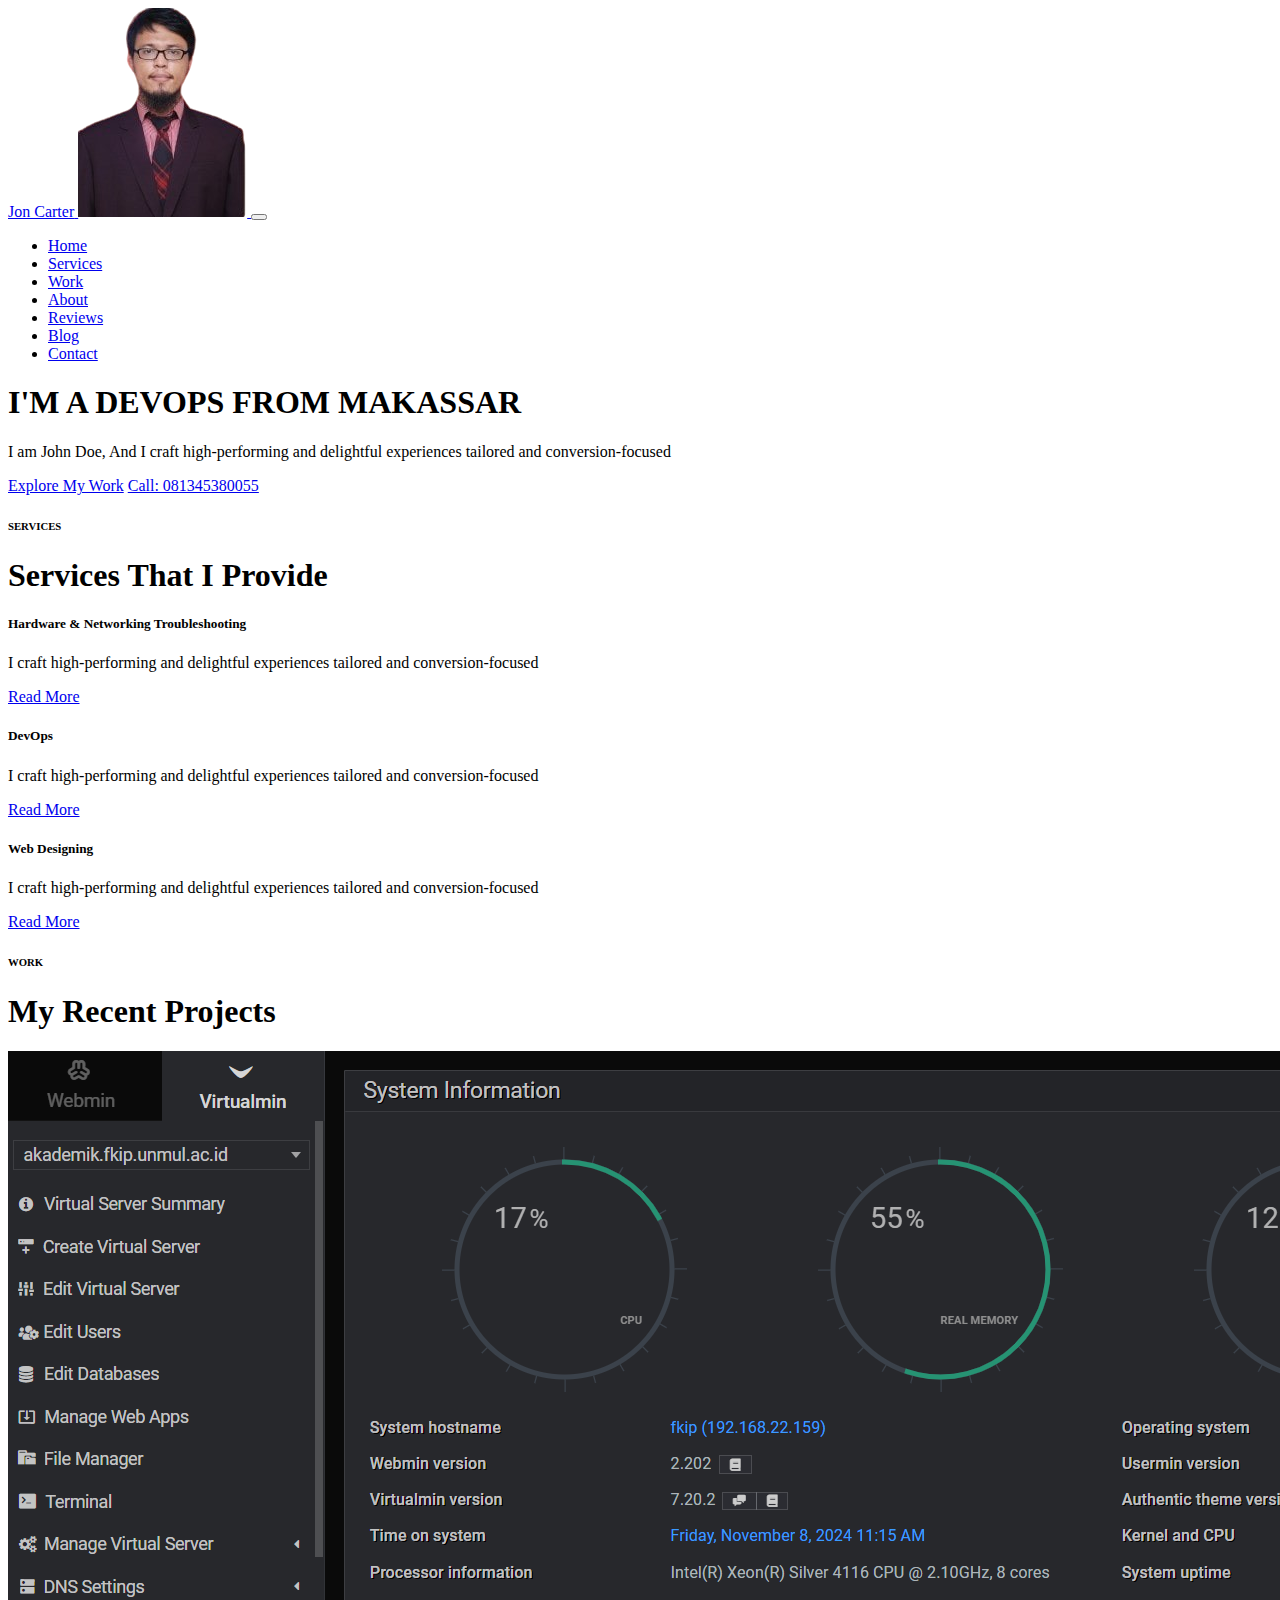
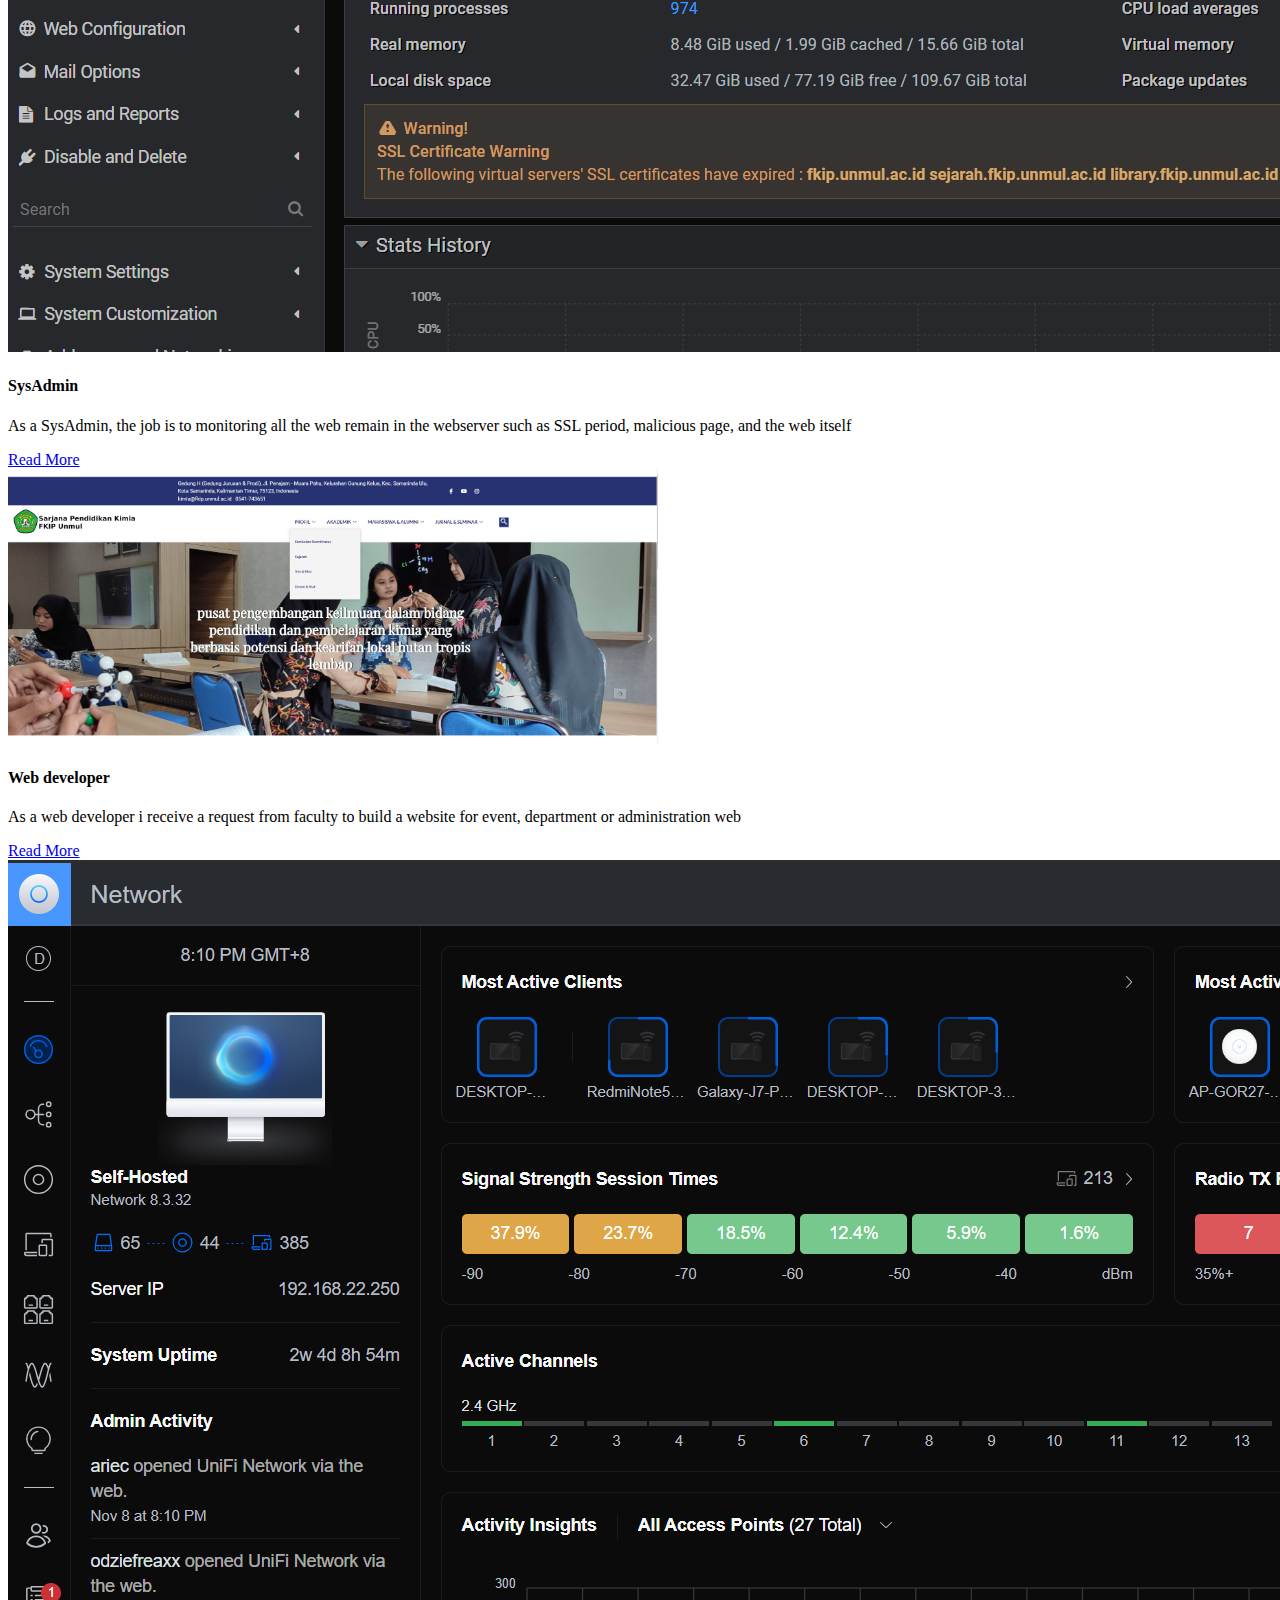
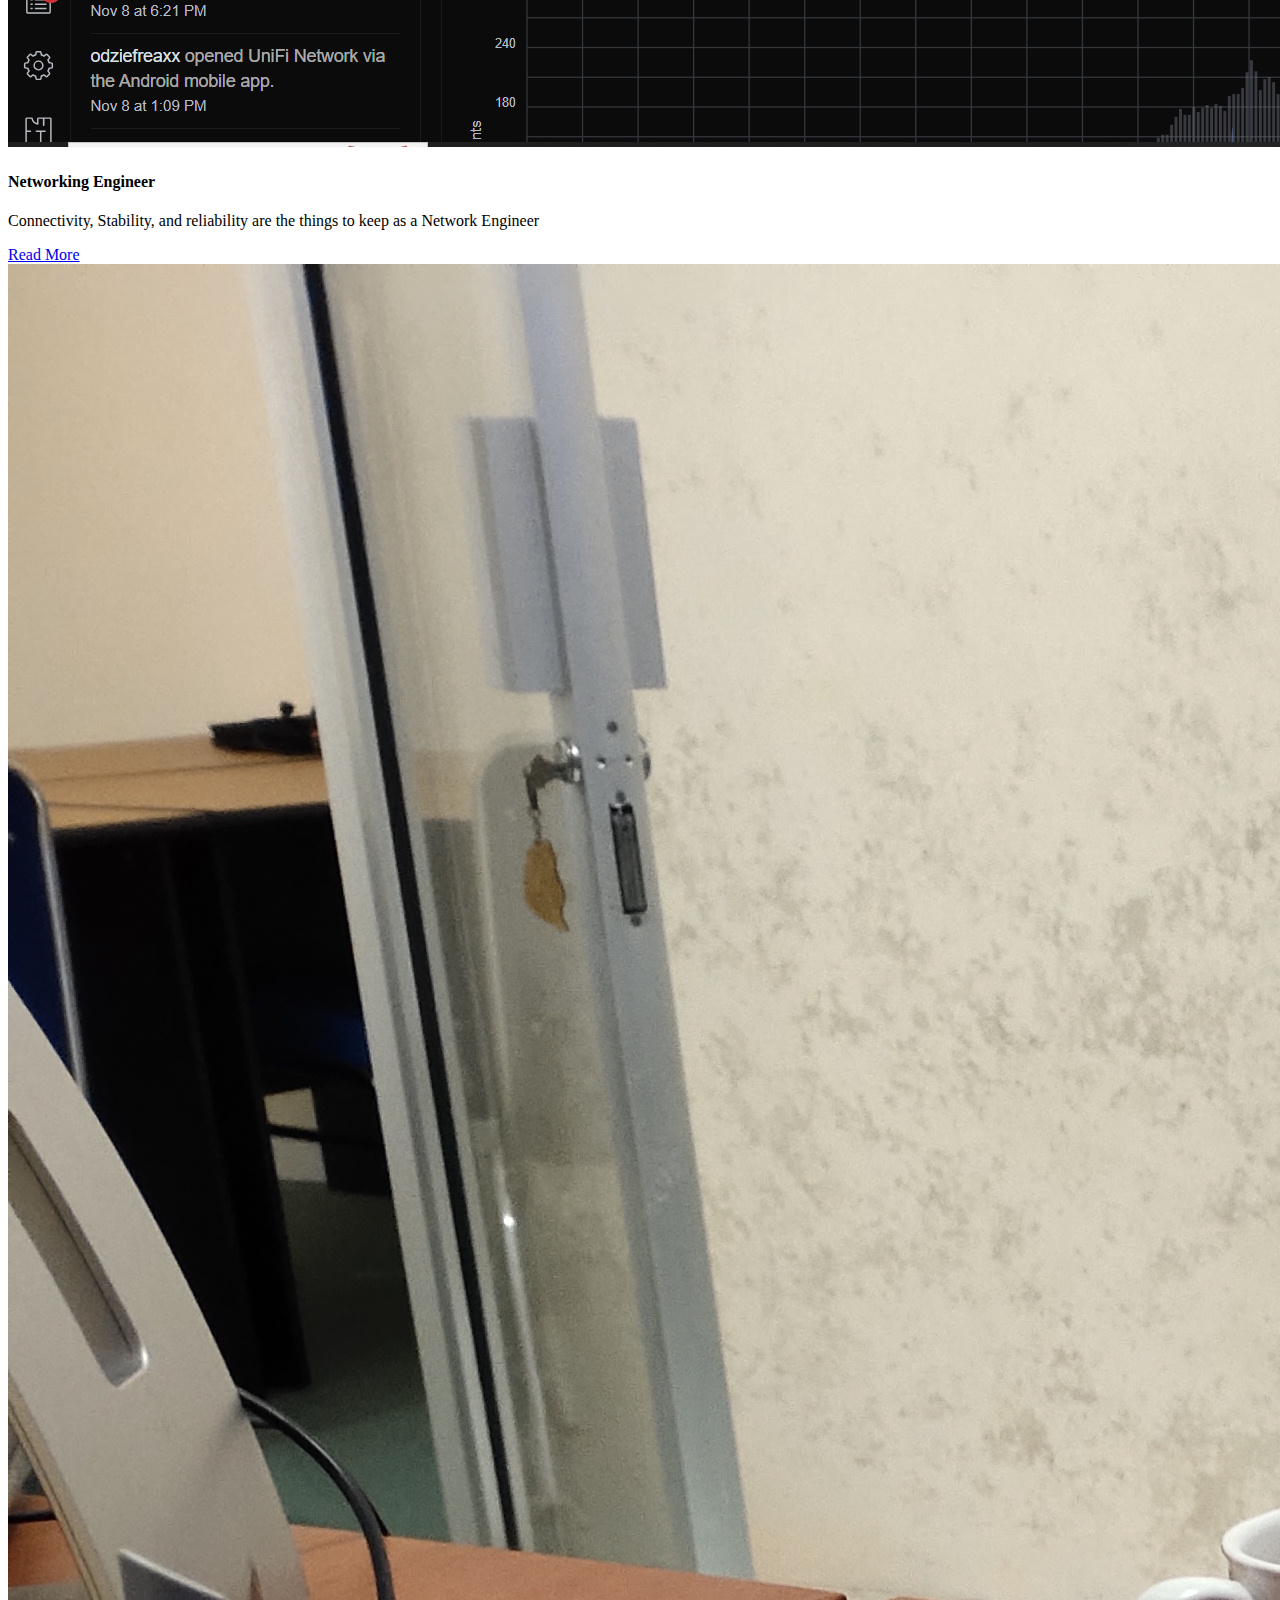
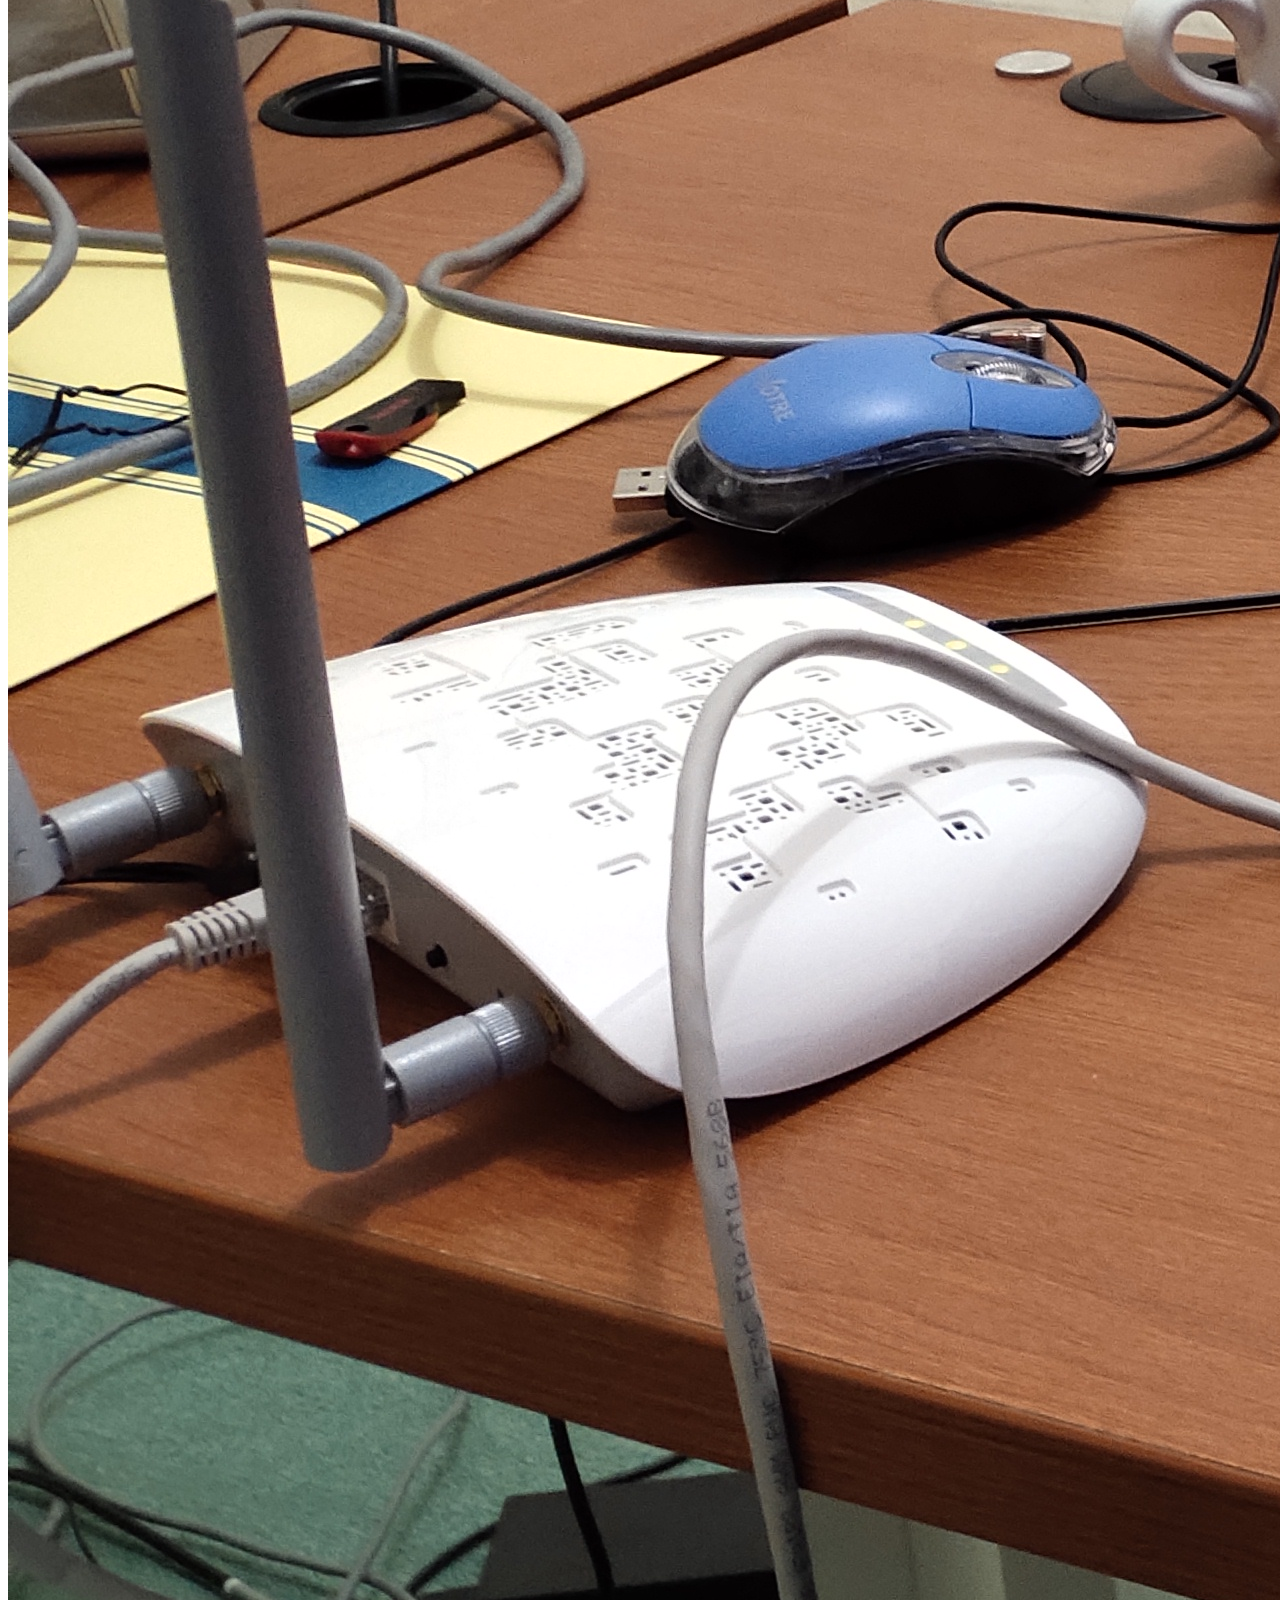
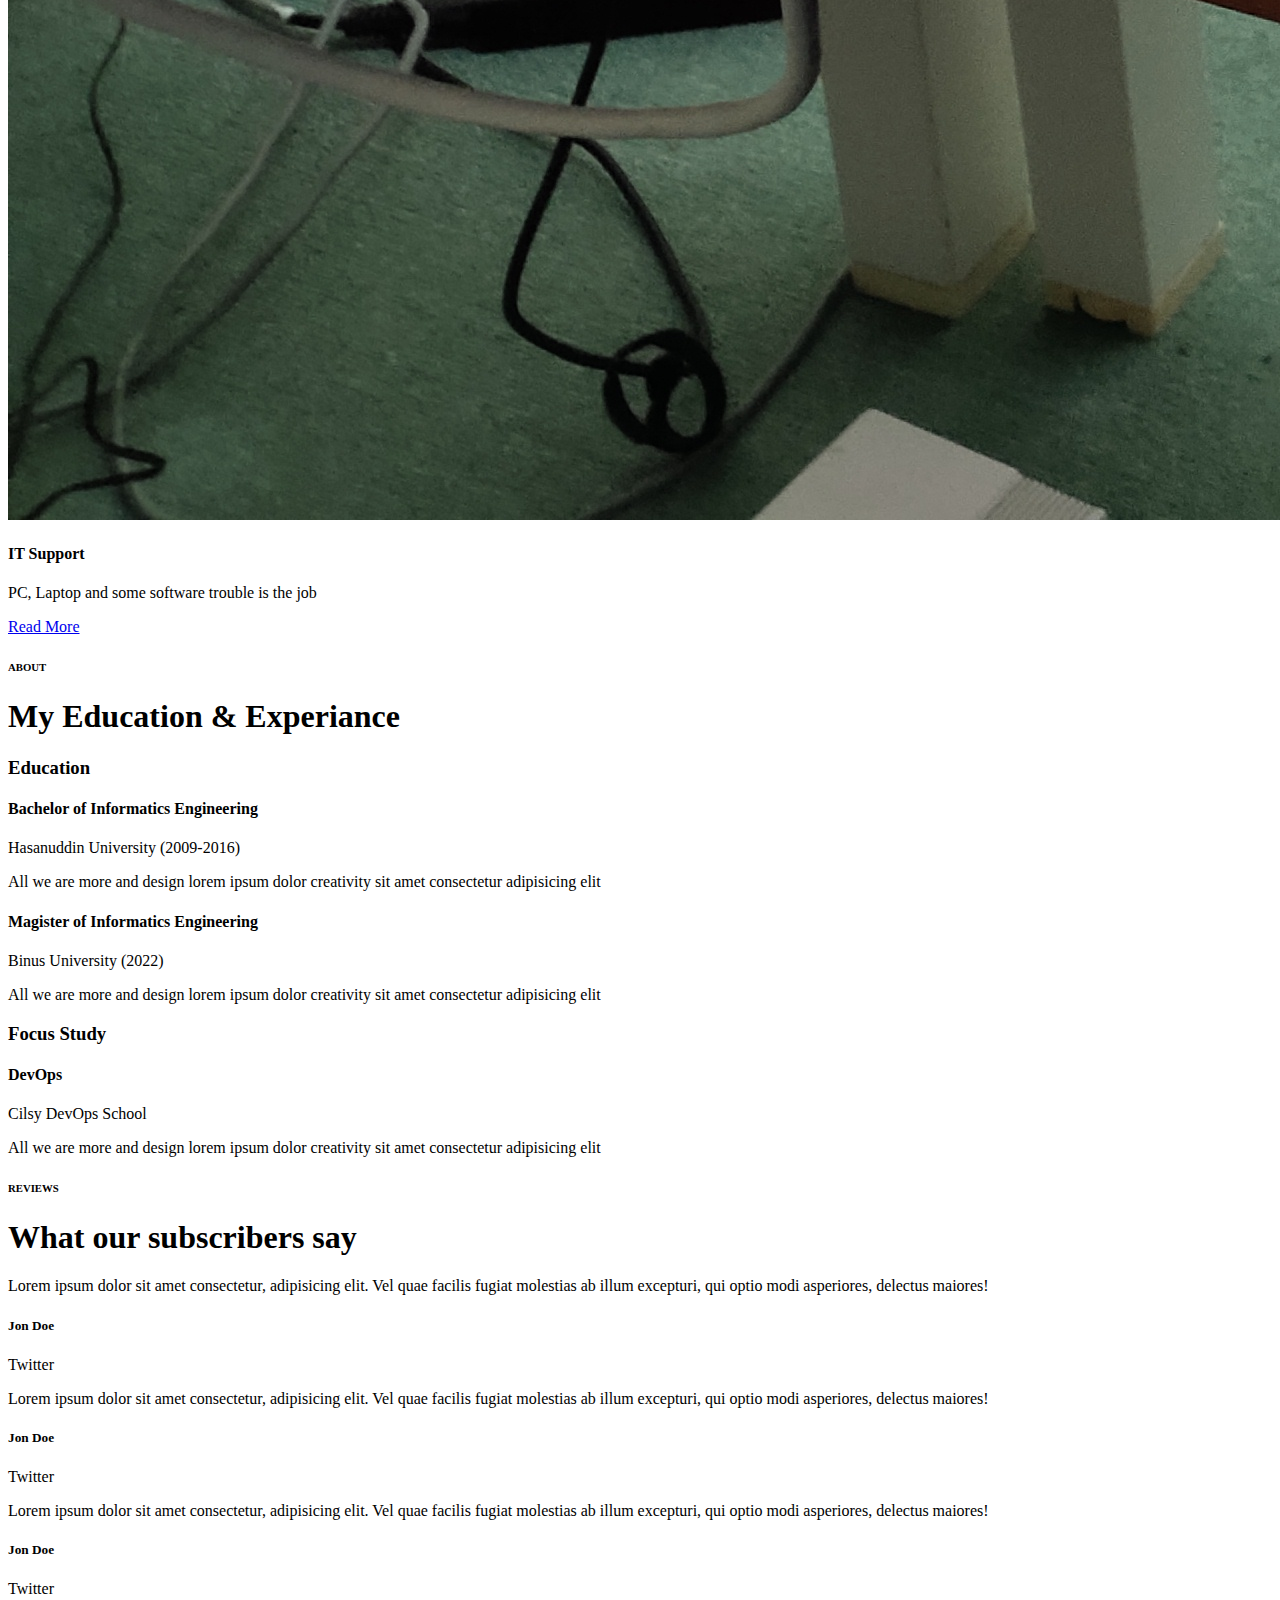
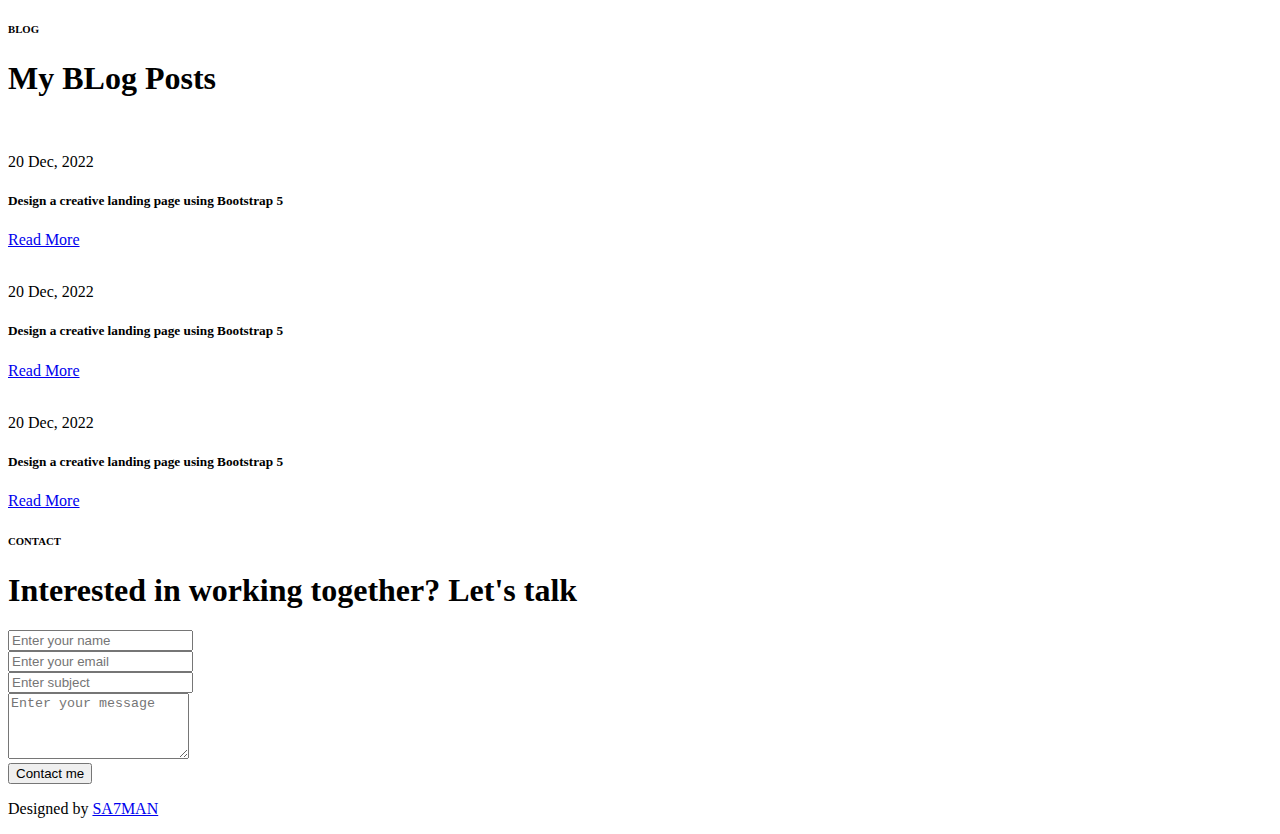
==== index.html @ 8c642694 "Update index.html" ====
<!DOCTYPE html>
<html lang="en">

<head>
    <meta charset="UTF-8">
    <meta http-equiv="X-UA-Compatible" content="IE=edge">
    <meta name="viewport" content="width=device-width, initial-scale=1.0">
    <title>Andi Abdul Syukur IT Expert</title>
    <link rel="stylesheet" href="./assets/css/bootstrap.min.css">
    <link rel="stylesheet" href="./assets/css/aos.css">
    <link rel="stylesheet" href="./assets/css/line-awesome.min.css">
    <link rel="stylesheet" href="./assets/css/style.css">
</head>

<body data-bs-spy="scroll" data-bs-target=".navbar">

    <!-- NAVBAR -->
    <nav class="navbar navbar-expand-lg navbar-dark fixed-top">
        <div class="container flex-lg-column">
            <a class="navbar-brand mx-lg-auto mb-lg-4" href="#">
                <span class="h3 fw-bold d-block d-lg-none">Jon Carter</span>
                <img src="./assets/images/person.png" class="d-none d-lg-block rounded-circle" alt="">
            </a>
            <button class="navbar-toggler" type="button" data-bs-toggle="collapse" data-bs-target="#navbarNav"
                aria-controls="navbarNav" aria-expanded="false" aria-label="Toggle navigation">
                <span class="navbar-toggler-icon"></span>
            </button>
            <div class="collapse navbar-collapse" id="navbarNav">
                <ul class="navbar-nav ms-auto flex-lg-column text-lg-center">

                    <li class="nav-item">
                        <a class="nav-link" href="#home">Home</a>
                    </li>
                    <li class="nav-item">
                        <a class="nav-link" href="#services">Services</a>
                    </li>
                    <li class="nav-item">
                        <a class="nav-link" href="#work">Work</a>
                    </li>
                    <li class="nav-item">
                        <a class="nav-link" href="#about">About</a>
                    </li>
                    <li class="nav-item">
                        <a class="nav-link" href="#reviews">Reviews</a>
                    </li>
                    <li class="nav-item">
                        <a class="nav-link" href="#blog">Blog</a>
                    </li>
                    <li class="nav-item">
                        <a class="nav-link" href="#contact">Contact</a>
                    </li>

                </ul>
            </div>
        </div>
    </nav>
    <!-- //NAVBAR -->

    <!-- CONTENT WRAPPER -->
    <div id="content-wrapper">

        <!-- HOME -->
        <section id="home" class="full-height px-lg-5">

            <div class="container">
                <div class="row">
                    <div class="col-lg-10">
                        <h1 class="display-4 fw-bold" data-aos="fade-up">I'M A <span class="text-brand">DEVOPS</span> FROM MAKASSAR</h1>
                        <p class="lead mt-2 mb-4" data-aos="fade-up" data-aos-delay="300">I am John Doe, And I craft
                            high-performing and delightful experiences tailored and conversion-focused</p>
                        <div data-aos="fade-up" data-aos-delay="600">
                            <a href="#work" class="btn btn-brand me-3">Explore My Work</a>
                            <a href="#" class="link-custom">Call: 081345380055</a>
                        </div>
                    </div>
                </div>
            </div>

        </section>
        <!-- //HOME -->

        <!-- SERVICES -->
        <section id="services" class="full-height px-lg-5">
            <div class="container">

                <div class="row pb-4" data-aos="fade-up">
                    <div class="col-lg-8">
                        <h6 class="text-brand">SERVICES</h6>
                        <h1>Services That I Provide</h1>
                    </div>
                </div>

                <div class="row gy-4">

                    <div class="col-md-4" data-aos="fade-up">
                        <div class="service p-4 bg-base rounded-4 shadow-effect">
                            <div class="iconbox rounded-4">
                                <i class="las la-feather"></i>
                            </div>
                            <h5 class="mt-4 mb-2">Hardware & Networking Troubleshooting</h5>
                            <p>I craft high-performing and delightful experiences tailored and conversion-focused</p>
                            <a href="#" class="link-custom">Read More</a>
                        </div>
                    </div>

                    <div class="col-md-4" data-aos="fade-up" data-aos-delay="300">
                        <div class="service p-4 bg-base rounded-4 shadow-effect">
                            <div class="iconbox rounded-4">
                                <i class="las la-pencil-ruler"></i>
                            </div>
                            <h5 class="mt-4 mb-2">DevOps</h5>
                            <p>I craft high-performing and delightful experiences tailored and conversion-focused</p>
                            <a href="#" class="link-custom">Read More</a>
                        </div>
                    </div>

                    <div class="col-md-4" data-aos="fade-up" data-aos-delay="600">
                        <div class="service p-4 bg-base rounded-4 shadow-effect">
                            <div class="iconbox rounded-4">
                                <i class="las la-laptop-code"></i>
                            </div>
                            <h5 class="mt-4 mb-2">Web Designing</h5>
                            <p>I craft high-performing and delightful experiences tailored and conversion-focused</p>
                            <a href="#" class="link-custom">Read More</a>
                        </div>
                    </div>

                </div>

            </div>
        </section>
        <!-- SERVICES -->

        <!-- WORK -->
        <section id="work" class="full-height px-lg-5">
            <div class="container">

                <div class="row pb-4" data-aos="fade-up">
                    <div class="col-lg-8">
                        <h6 class="text-brand">WORK</h6>
                        <h1>My Recent Projects</h1>
                    </div>
                </div>

                <div class="row gy-4">

                    <div class="col-md-6" data-aos="fade-up">
                        <div class="card-custom rounded-4 bg-base shadow-effect">
                            <div class="card-custom-image rounded-4">
                                <img class="rounded-4" src="./assets/images/project-1.PNG" alt="">
                            </div>
                            <div class="card-custom-content p-4">
                                <h4>SysAdmin</h4>
                                <p>As a SysAdmin, the job is to monitoring all the web remain in the webserver such as SSL period, malicious page, and the web itself</p>
                                <a href="#" class="link-custom">Read More</a>
                            </div>
                        </div>
                    </div>

                    <div class="col-md-6" data-aos="fade-up" data-aos-delay="300">
                        <div class="card-custom rounded-4 bg-base shadow-effect">
                            <div class="card-custom-image rounded-4">
                                <img class="rounded-4" src="./assets/images/project-2.png" alt="" height="275">
                            </div>
                            <div class="card-custom-content p-4">
                                <h4>Web developer</h4>
                                <p>As a web developer i receive a request from faculty to build a website for event, department or administration web</p>
                                <a href="#" class="link-custom">Read More</a>
                            </div>
                        </div>
                    </div>

                    <div class="col-md-6" data-aos="fade-up">
                        <div class="card-custom rounded-4 bg-base shadow-effect">
                            <div class="card-custom-image rounded-4">
                                <img class="rounded-4" src="./assets/images/project-3.png" alt="">
                            </div>
                            <div class="card-custom-content p-4">
                                <h4>Networking Engineer</h4>
                                <p>Connectivity, Stability, and reliability are the things to keep as a Network Engineer</p>
                                <a href="#" class="link-custom">Read More</a>
                            </div>
                        </div>
                    </div>

                    <div class="col-md-6" data-aos="fade-up" data-aos-delay="300">
                        <div class="card-custom rounded-4 bg-base shadow-effect">
                            <div class="card-custom-image rounded-4">
                                <img class="rounded-4" src="./assets/images/project-4.jpg" alt="">
                            </div>
                            <div class="card-custom-content p-4">
                                <h4>IT Support</h4>
                                <p>PC, Laptop and some software trouble is the job</p>
                                <a href="#" class="link-custom">Read More</a>
                            </div>
                        </div>
                    </div>
                </div>

            </div>
        </section>
        <!-- //WORK -->

        <!-- ABOUT -->
        <section id="about" class="full-height px-lg-5">
            <div class="container">

                <div class="row pb-4" data-aos="fade-up">
                    <div class="col-lg-8">
                        <h6 class="text-brand">ABOUT</h6>
                        <h1>My Education & Experiance</h1>
                    </div>
                </div>

                <div class="row gy-5">
                    <div class="col-lg-6">

                        <h3 class="mb-4" data-aos="fade-up" data-aos-delay="300">Education</h3>
                        <div class="row gy-4">

                            <div class="col-12" data-aos="fade-up" data-aos-delay="600">
                                <div class="bg-base p-4 rounded-4 shadow-effect">
                                    <h4>Bachelor of Informatics Engineering</h4>
                                    <p class="text-brand mb-2">Hasanuddin University (2009-2016)</p>
                                    <p class="mb-0">All we are more and design lorem ipsum dolor creativity sit amet consectetur adipisicing elit</p>
                                </div>
                            </div>
                            <div class="col-12" data-aos="fade-up" data-aos-delay="600">
                                <div class="bg-base p-4 rounded-4 shadow-effect">
                                    <h4>Magister of Informatics Engineering</h4>
                                    <p class="text-brand mb-2">Binus University (2022)</p>
                                    <p class="mb-0">All we are more and design lorem ipsum dolor creativity sit amet consectetur adipisicing elit</p>
                                </div>
                            </div>


                        </div>

                    </div>

                    <div class="col-lg-6">

                        <h3 class="mb-4" data-aos="fade-up" data-aos-delay="300">Focus Study</h3>
                        <div class="row gy-4">

                            <div class="col-12" data-aos="fade-up" data-aos-delay="600">
                                <div class="bg-base p-4 rounded-4 shadow-effect">
                                    <h4>DevOps</h4>
                                    <p class="text-brand mb-2">Cilsy DevOps School</p>
                                    <p class="mb-0">All we are more and design lorem ipsum dolor creativity sit amet consectetur adipisicing elit</p>
                                </div>
                            </div>

                        </div>

                    </div>

                </div>

            </div>
        </section>
        <!-- //ABOUT -->

        <!-- REVIEWS -->
        <section id="reviews" class="full-height px-lg-5">
            <div class="container">

                <div class="row pb-4" data-aos="fade-up">
                    <div class="col-lg-8">
                        <h6 class="text-brand">REVIEWS</h6>
                        <h1>What our subscribers say</h1>
                    </div>
                </div>

                <div class="row gy-4">

                    <div class="col-md-4" data-aos="fade-up">

                        <div class="review shadow-effect bg-base p-4 rounded-4">
                            <div class="text-brand h5">
                                <i class="las la-star"></i>
                                <i class="las la-star"></i>
                                <i class="las la-star"></i>
                                <i class="las la-star"></i>
                                <i class="las la-star"></i>
                            </div>
                            <p class="my-3">Lorem ipsum dolor sit amet consectetur, adipisicing elit. Vel quae facilis fugiat molestias ab illum excepturi, qui optio modi asperiores, delectus maiores!</p>
                            <div class="person">
                                <h5 class="mb-0">Jon Doe</h5>
                                <p class="mb-0">Twitter</p>
                            </div>
                        </div>

                    </div>

                    <div class="col-md-4" data-aos="fade-up" data-aos-delay="300">

                        <div class="review shadow-effect bg-base p-4 rounded-4">
                            <div class="text-brand h5">
                                <i class="las la-star"></i>
                                <i class="las la-star"></i>
                                <i class="las la-star"></i>
                                <i class="las la-star"></i>
                                <i class="las la-star"></i>
                            </div>
                            <p class="my-3">Lorem ipsum dolor sit amet consectetur, adipisicing elit. Vel quae facilis fugiat molestias ab illum excepturi, qui optio modi asperiores, delectus maiores!</p>
                            <div class="person">
                                <h5 class="mb-0">Jon Doe</h5>
                                <p class="mb-0">Twitter</p>
                            </div>
                        </div>

                    </div>

                    <div class="col-md-4" data-aos="fade-up" data-aos-delay="600">

                        <div class="review shadow-effect bg-base p-4 rounded-4">
                            <div class="text-brand h5">
                                <i class="las la-star"></i>
                                <i class="las la-star"></i>
                                <i class="las la-star"></i>
                                <i class="las la-star"></i>
                                <i class="las la-star"></i>
                            </div>
                            <p class="my-3">Lorem ipsum dolor sit amet consectetur, adipisicing elit. Vel quae facilis fugiat molestias ab illum excepturi, qui optio modi asperiores, delectus maiores!</p>
                            <div class="person">
                                <h5 class="mb-0">Jon Doe</h5>
                                <p class="mb-0">Twitter</p>
                            </div>
                        </div>

                    </div>

                </div>

            </div>
        </section>
        <!-- //REVIEWS -->

        <!-- BLOG -->
        <section id="blog" class="full-height px-lg-5">
            <div class="container">

                <div class="row pb-4" data-aos="fade-up">
                    <div class="col-lg-8">
                        <h6 class="text-brand">BLOG</h6>
                        <h1>My BLog Posts</h1>
                    </div>
                </div>

                <div class="row gy-4">

                    <div class="col-md-4" data-aos="fade-up">
                        <div class="card-custom rounded-4 bg-base shadow-effect">
                            <div class="card-custom-image rounded-4">
                                <img class="rounded-4" src="./assets/images/blog-post-1.jpg" alt="">
                            </div>
                            <div class="card-custom-content p-4">
                                <p class="text-brand mb-2">20 Dec, 2022</p>
                                <h5 class="mb-4">Design a creative landing page using Bootstrap 5</h5>
                                <a href="#" class="link-custom">Read More</a>
                            </div>
                        </div>
                    </div>

                    <div class="col-md-4" data-aos="fade-up" data-aos-delay="300">
                        <div class="card-custom rounded-4 bg-base shadow-effect">
                            <div class="card-custom-image rounded-4">
                                <img class="rounded-4" src="./assets/images/blog-post-2.jpg" alt="">
                            </div>
                            <div class="card-custom-content p-4">
                                <p class="text-brand mb-2">20 Dec, 2022</p>
                                <h5 class="mb-4">Design a creative landing page using Bootstrap 5</h5>
                                <a href="#" class="link-custom">Read More</a>
                            </div>
                        </div>
                    </div>

                    <div class="col-md-4" data-aos="fade-up" data-aos-delay="600">
                        <div class="card-custom rounded-4 bg-base shadow-effect">
                            <div class="card-custom-image rounded-4">
                                <img class="rounded-4" src="./assets/images/blog-post-3.jpg" alt="">
                            </div>
                            <div class="card-custom-content p-4">
                                <p class="text-brand mb-2">20 Dec, 2022</p>
                                <h5 class="mb-4">Design a creative landing page using Bootstrap 5</h5>
                                <a href="#" class="link-custom">Read More</a>
                            </div>
                        </div>
                    </div>

                </div>

            </div>
        </section>
        <!-- //BLOG -->

        <!-- CONTACT -->
        <section id="contact" class="full-height px-lg-5">
            <div class="container">

                <div class="row justify-content-center text-center">
                    <div class="col-lg-8 pb-4" data-aos="fade-up">
                        <h6 class="text-brand">CONTACT</h6>
                        <h1>Interested in working together? Let's talk
                        </h1>
                    </div>

                    <div class="col-lg-8" data-aos="fade-up" data-aos-delay="300">
                        <form action="#" class="row g-lg-3 gy-3">
                            <div class="form-group col-md-6">
                                <input type="text" class="form-control" placeholder="Enter your name">
                            </div>
                            <div class="form-group col-md-6">
                                <input type="email" class="form-control" placeholder="Enter your email">
                            </div>
                            <div class="form-group col-12">
                                <input type="text" class="form-control" placeholder="Enter subject">
                            </div>
                            <div class="form-group col-12">
                                <textarea name="" rows="4" class="form-control" placeholder="Enter your message"></textarea>
                            </div>
                            <div class="form-group col-12 d-grid">
                                <button type="submit" class="btn btn-brand">Contact me</button>
                            </div>
                        </form>
                    </div>
                </div>


            </div>
        </section>
        <!-- //CONTACT -->

        <!-- FOOTER -->
        <footer class="py-5 px-lg-5">
            <div class="container">
                <div class="row gy-4 justify-content-between">
                    <div class="col-auto">
                        <p class="mb-0">Designed by <a href="#" class="fw-bold">SA7MAN</a></p>
                    </div>
                    <div class="col-auto">
                        <div class="social-icons">
                            <a href="#"><i class="lab la-twitter"></i></a>
                            <a href="#"><i class="lab la-instagram"></i></a>
                            <a href="#"><i class="lab la-dribbble"></i></a>
                            <a href="#"><i class="lab la-github"></i></a>
                        </div>
                    </div>
                </div>
            </div>
        </footer>
        <!-- //FOOTER -->

    </div>
    <!-- //CONTENT WRAPPER -->



    <script src="./assets/js/bootstrap.bundle.min.js"></script>
    <script src="./assets/js/aos.js"></script>
    <script src="./assets/js/main.js"></script>
</body>

</html>
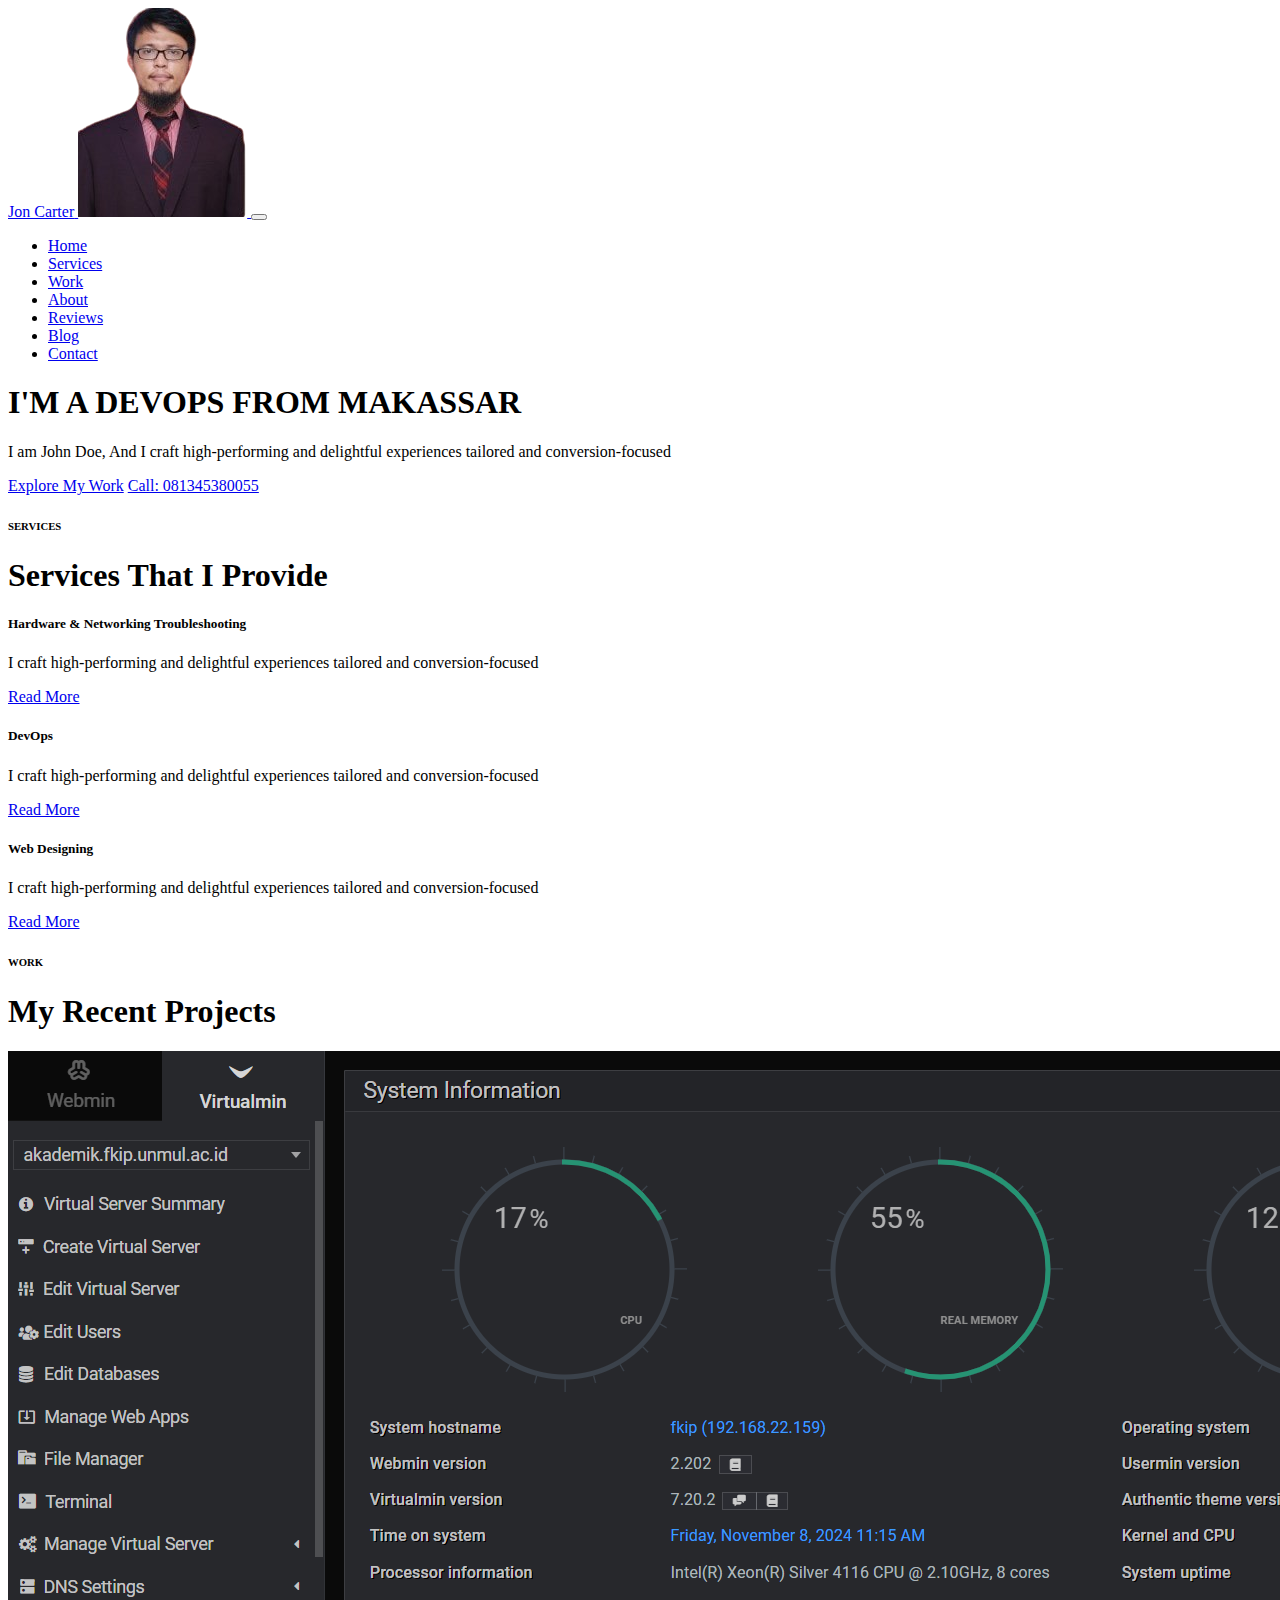
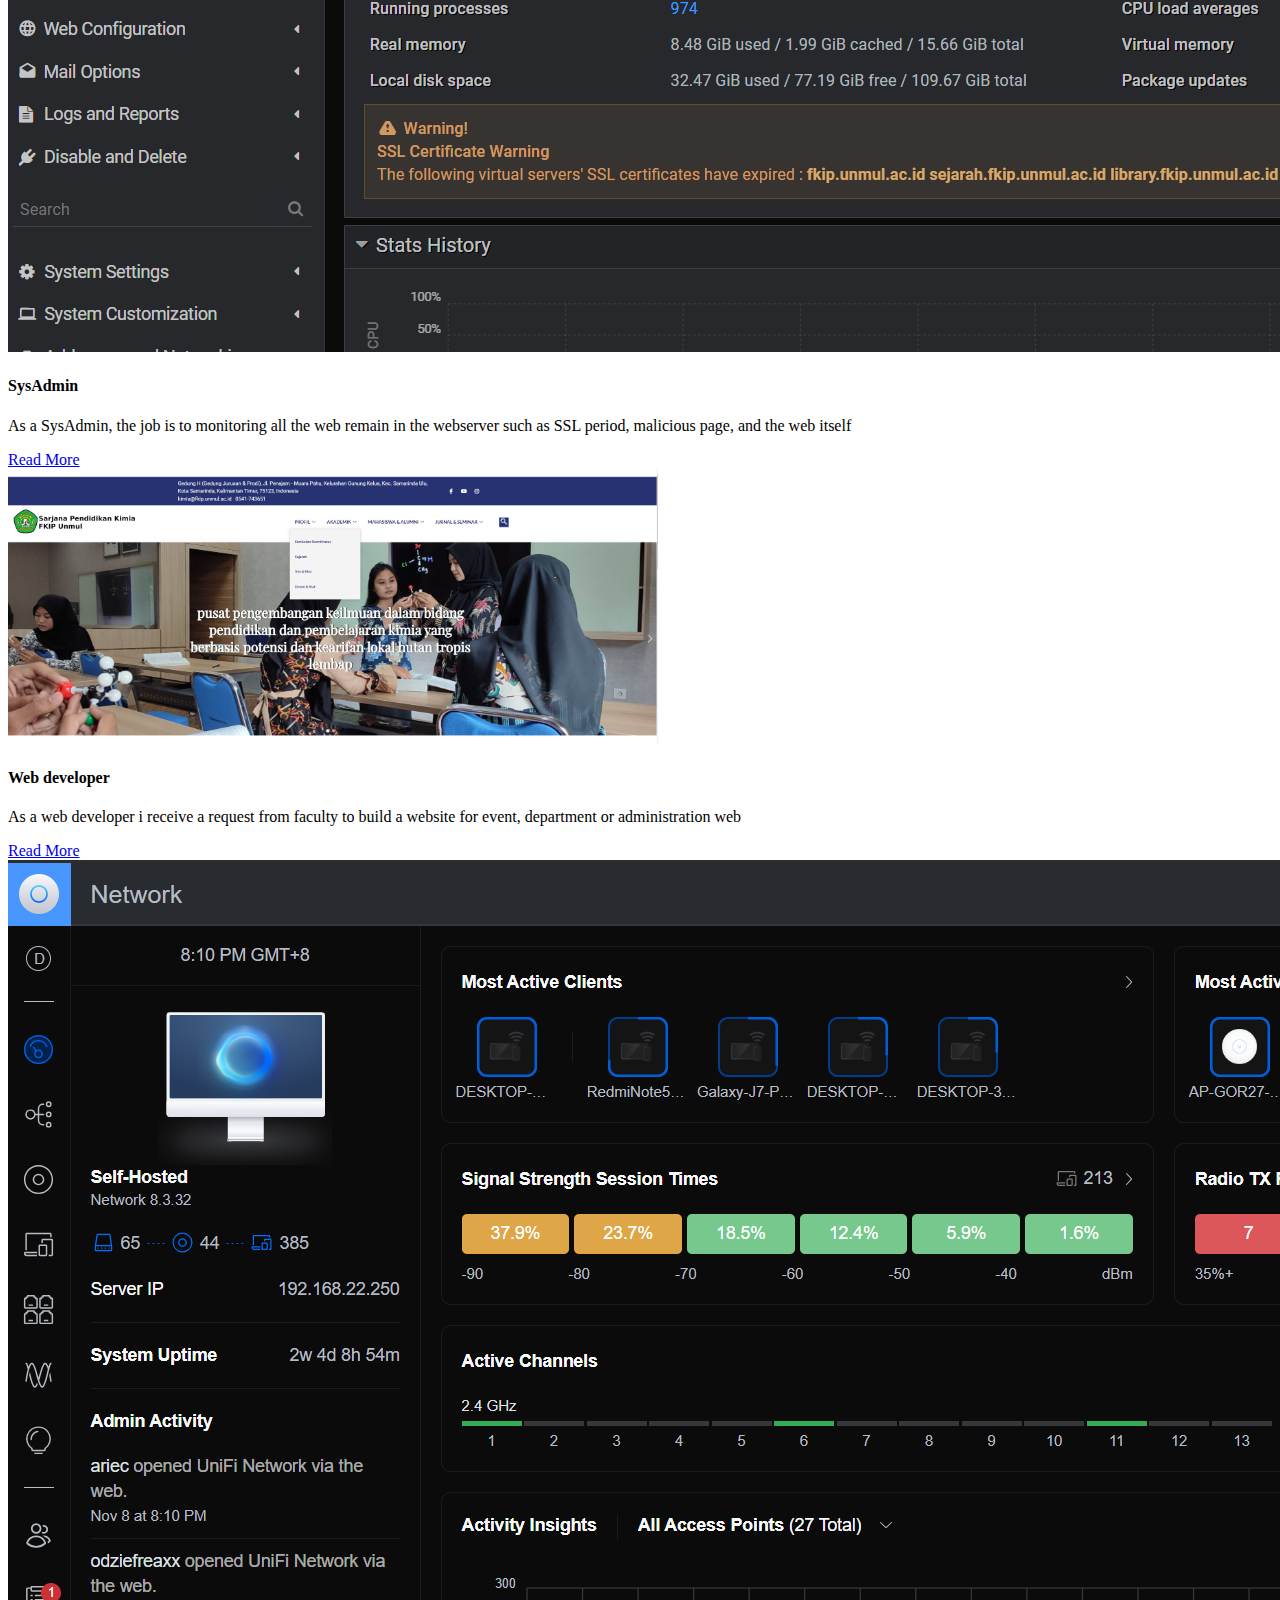
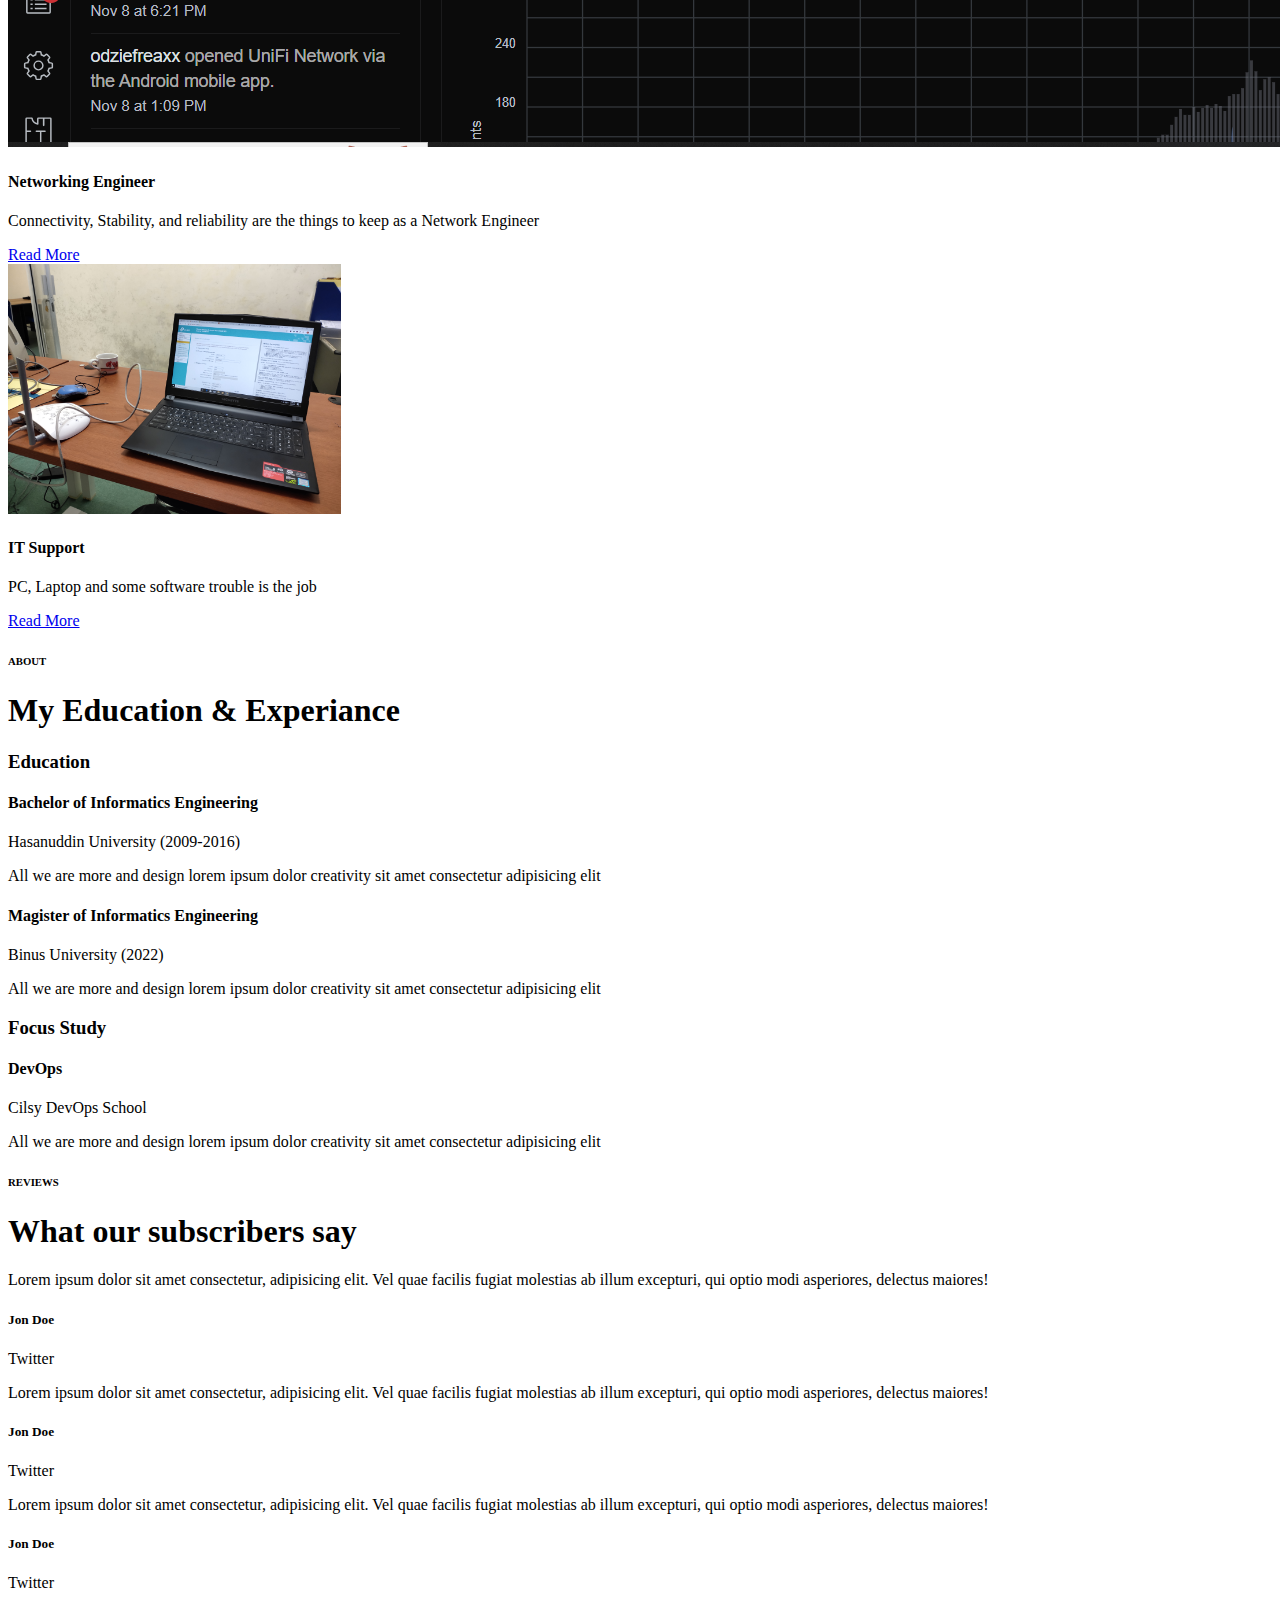
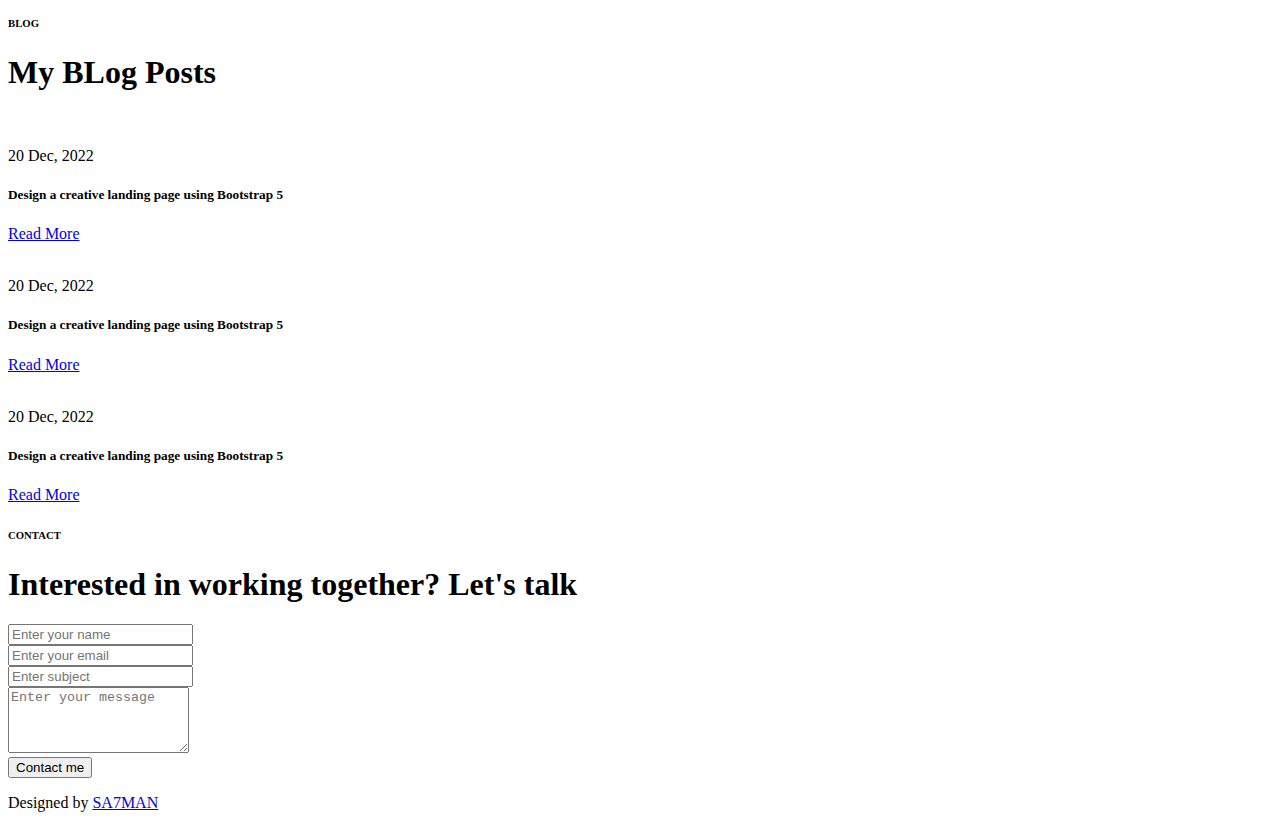
==== commit a5ce7684: "Update index.html" ====
--- a/index.html
+++ b/index.html
@@ -186,7 +186,7 @@
                     <div class="col-md-6" data-aos="fade-up" data-aos-delay="300">
                         <div class="card-custom rounded-4 bg-base shadow-effect">
                             <div class="card-custom-image rounded-4">
-                                <img class="rounded-4" src="./assets/images/project-4.jpg" alt="">
+                                <img class="rounded-4" src="./assets/images/project-4.jpg" alt="" height="250">
                             </div>
                             <div class="card-custom-content p-4">
                                 <h4>IT Support</h4>
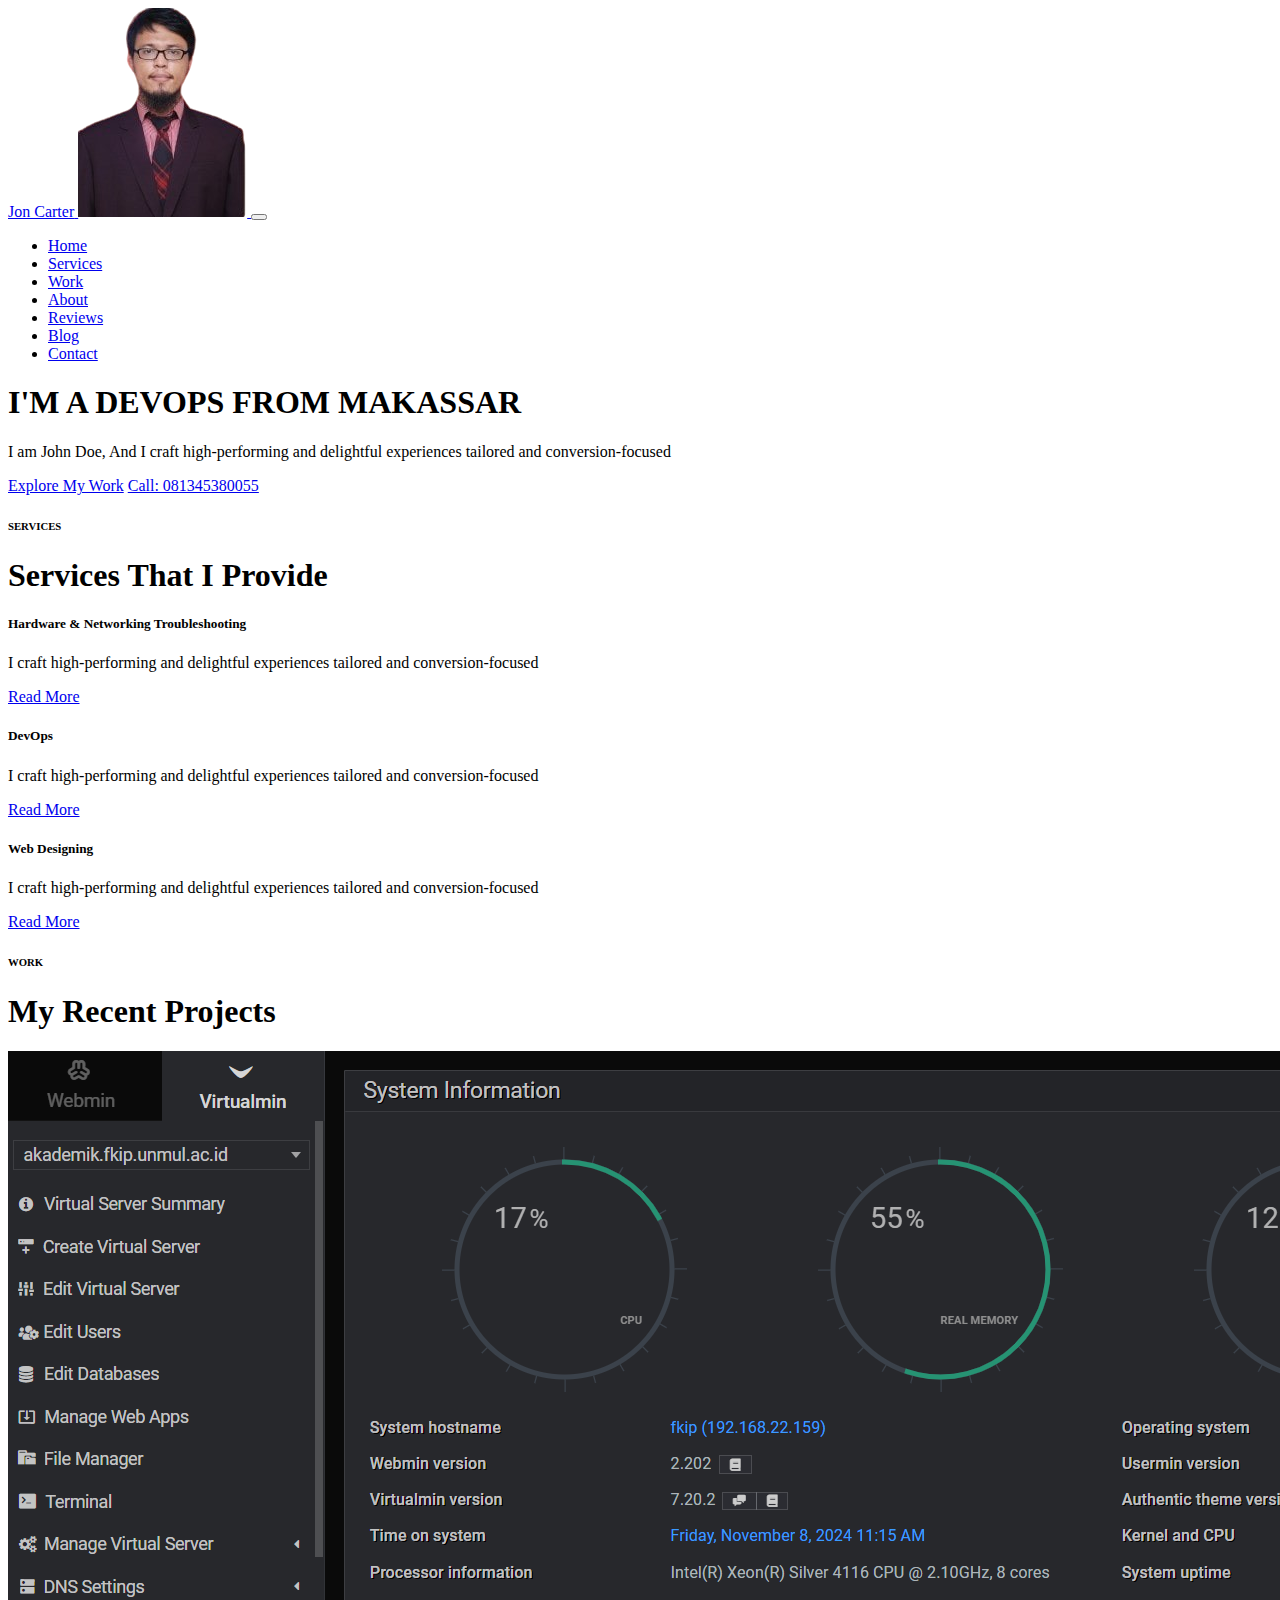
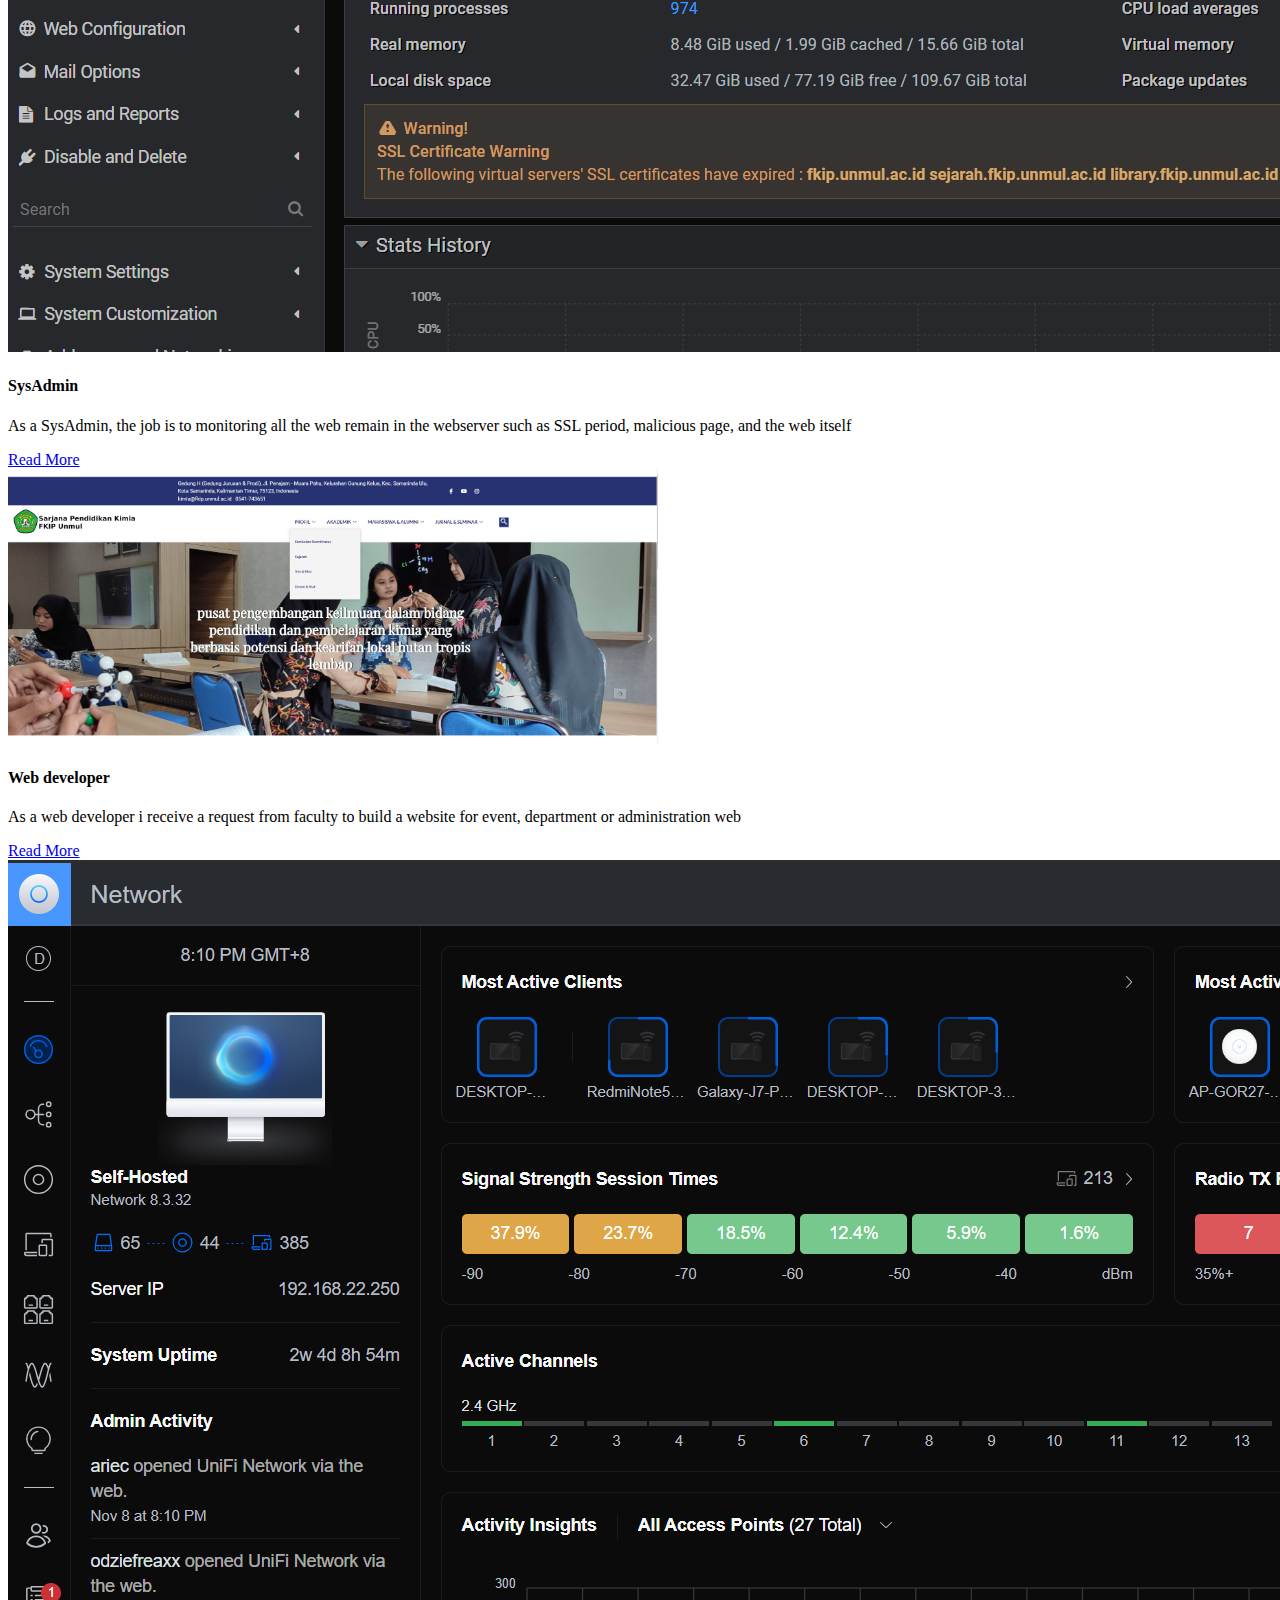
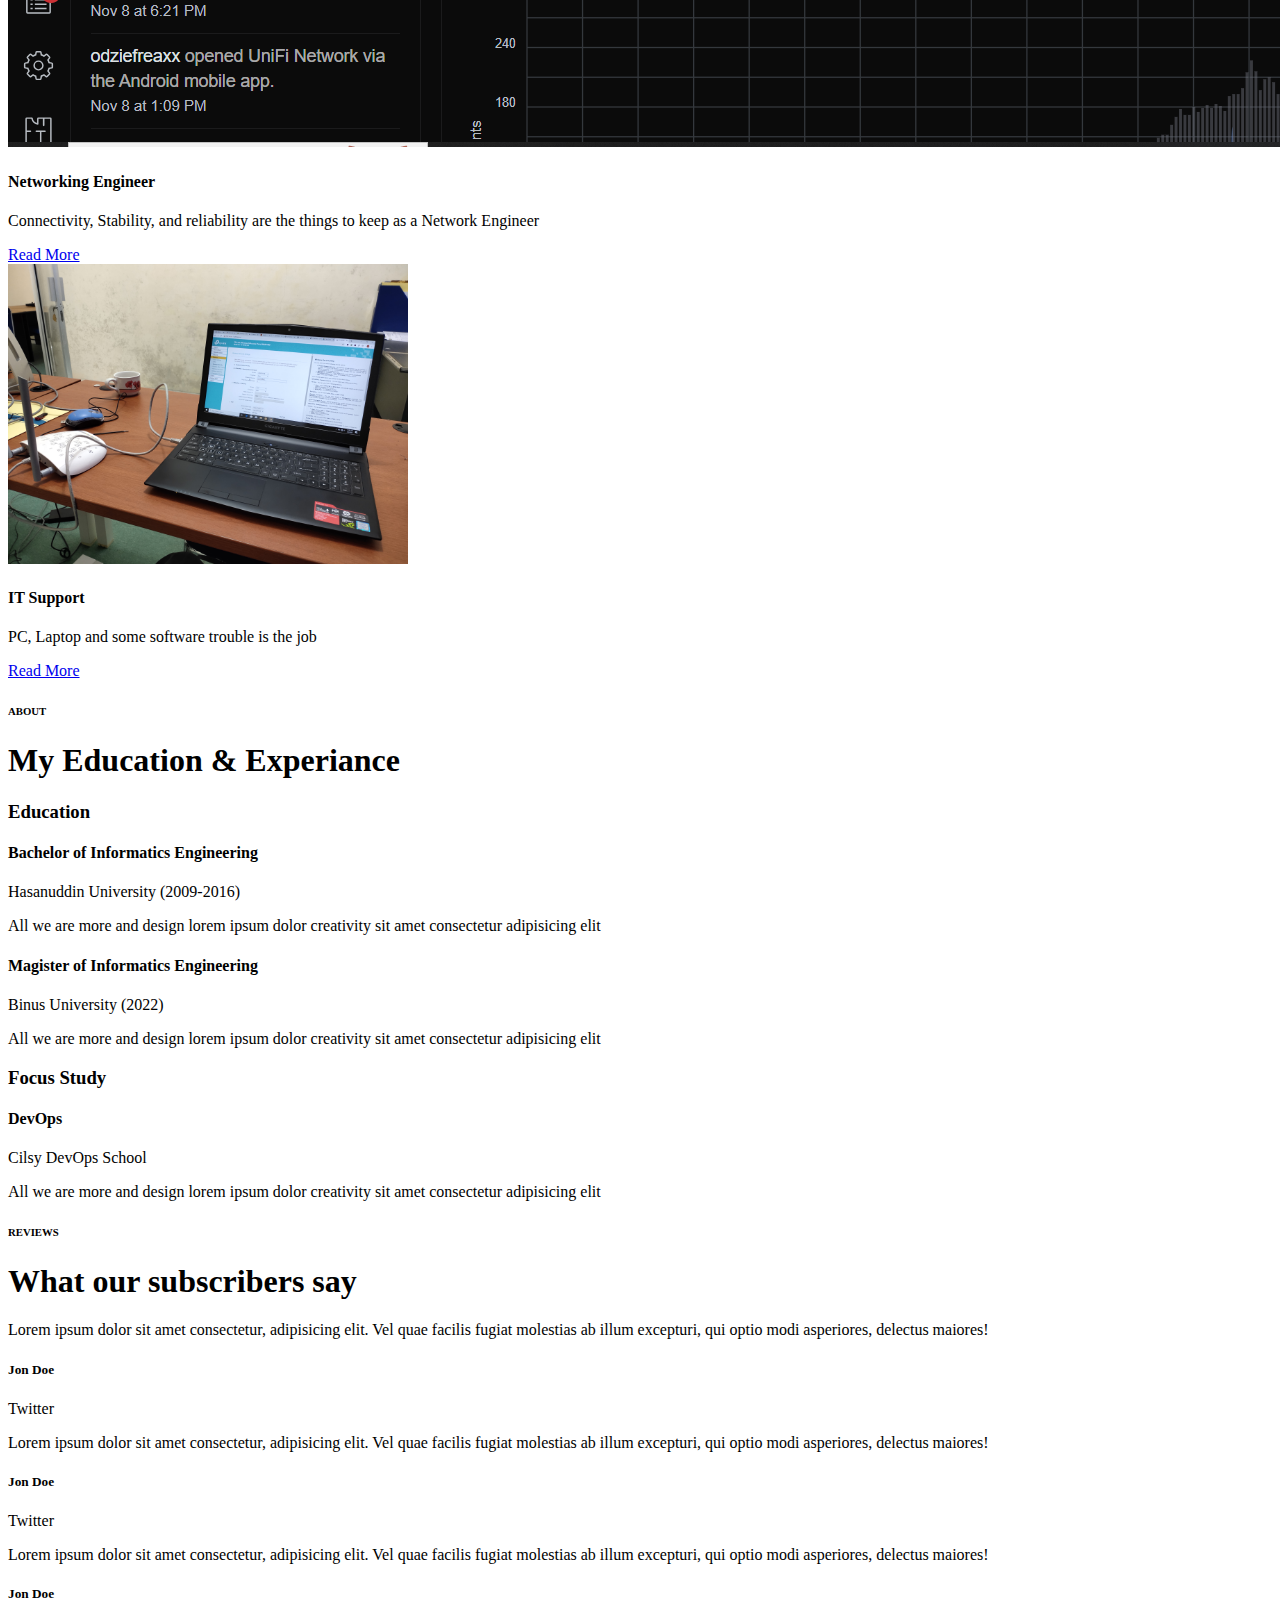
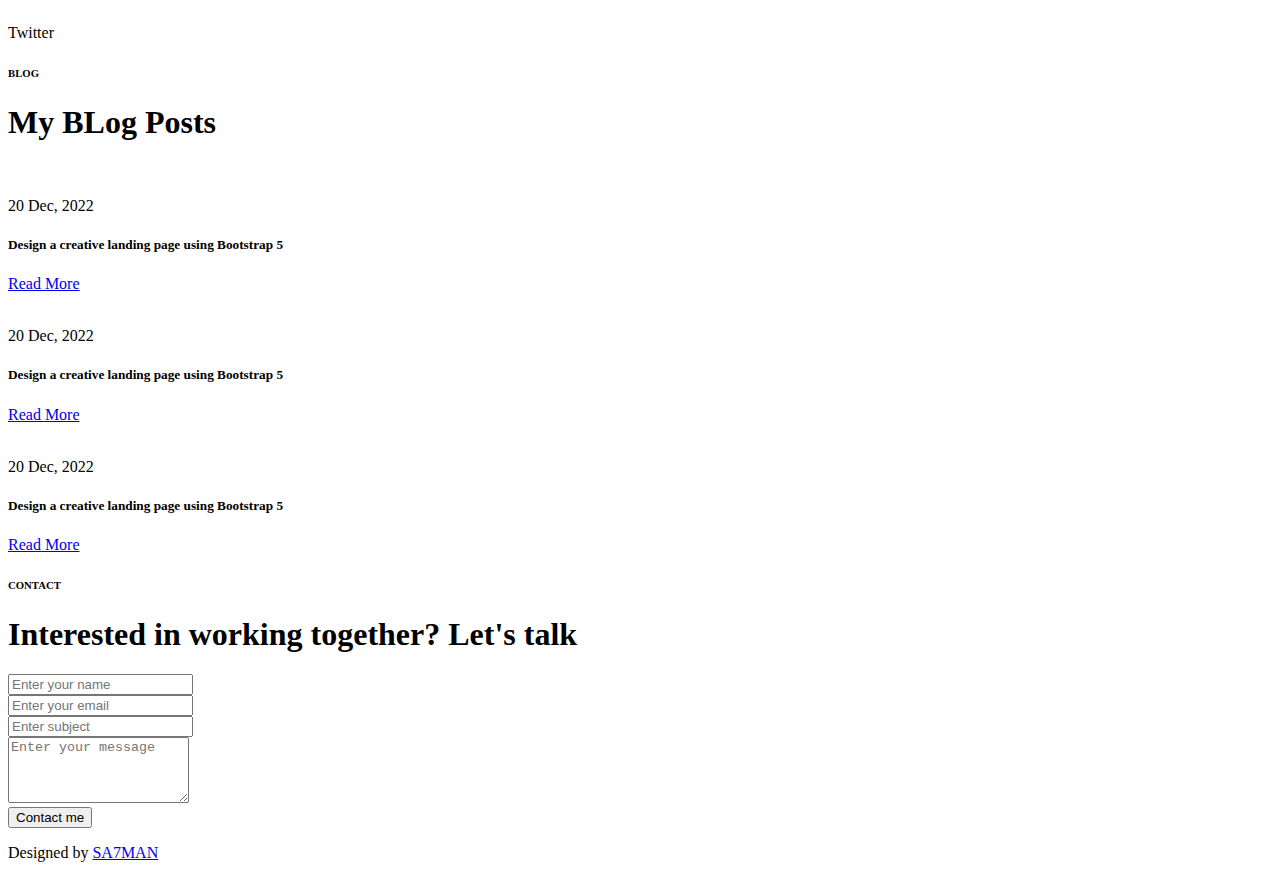
==== commit a117a4bf: "Update index.html" ====
--- a/index.html
+++ b/index.html
@@ -186,7 +186,7 @@
                     <div class="col-md-6" data-aos="fade-up" data-aos-delay="300">
                         <div class="card-custom rounded-4 bg-base shadow-effect">
                             <div class="card-custom-image rounded-4">
-                                <img class="rounded-4" src="./assets/images/project-4.jpg" alt="" height="250">
+                                <img class="rounded-4" src="./assets/images/project-4.jpg" alt="" height="300">
                             </div>
                             <div class="card-custom-content p-4">
                                 <h4>IT Support</h4>
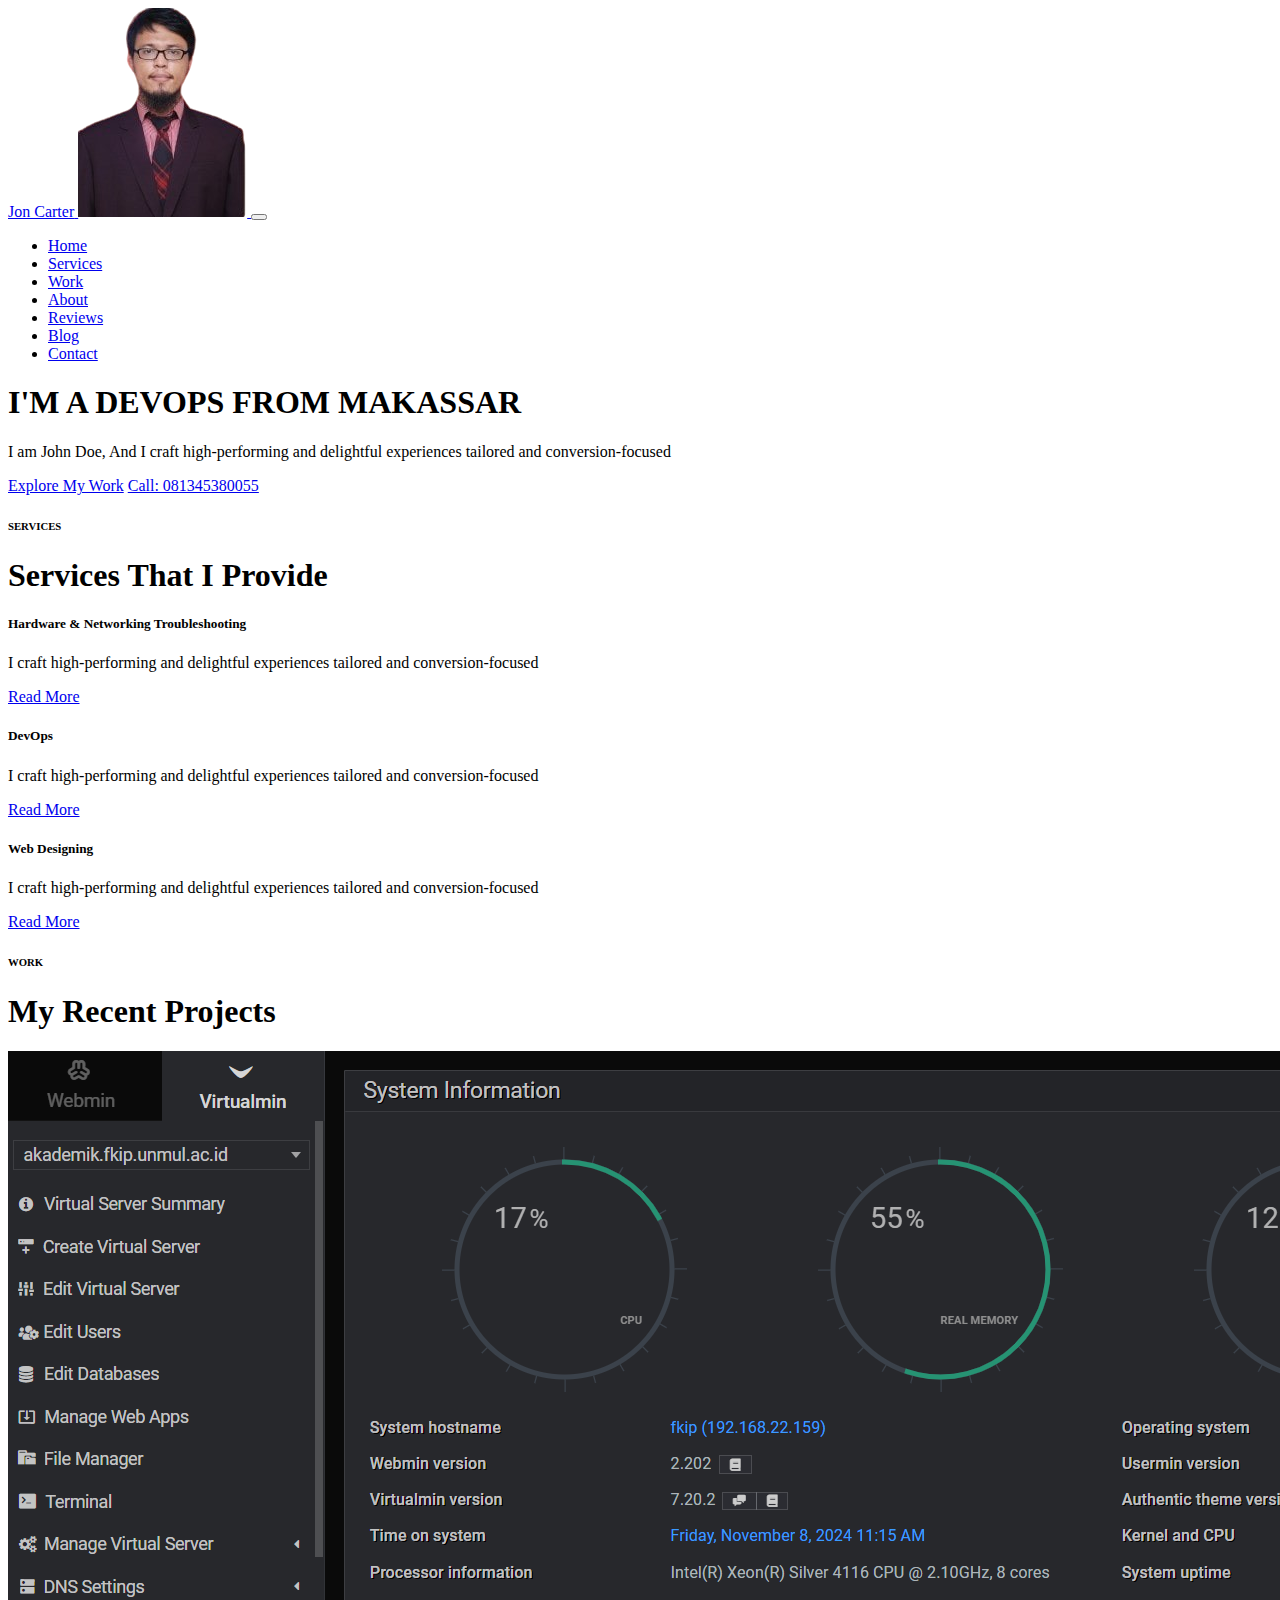
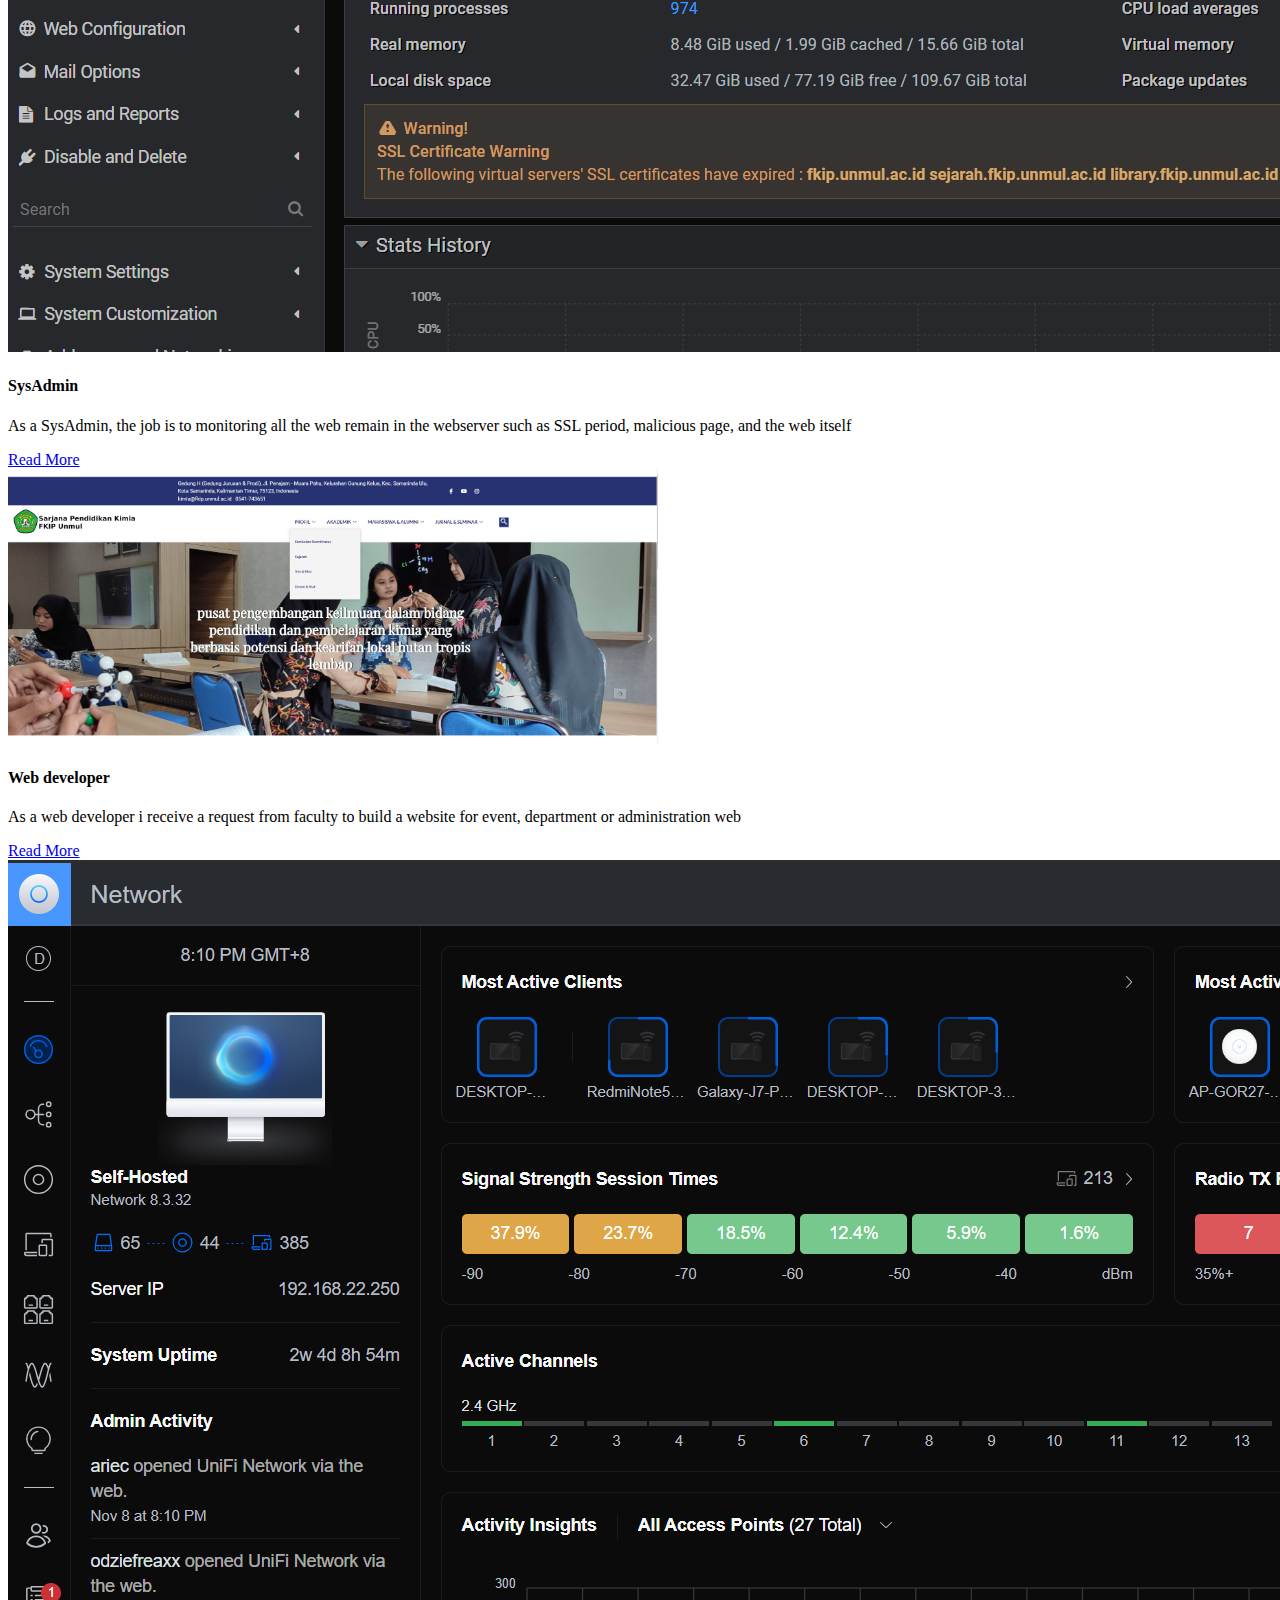
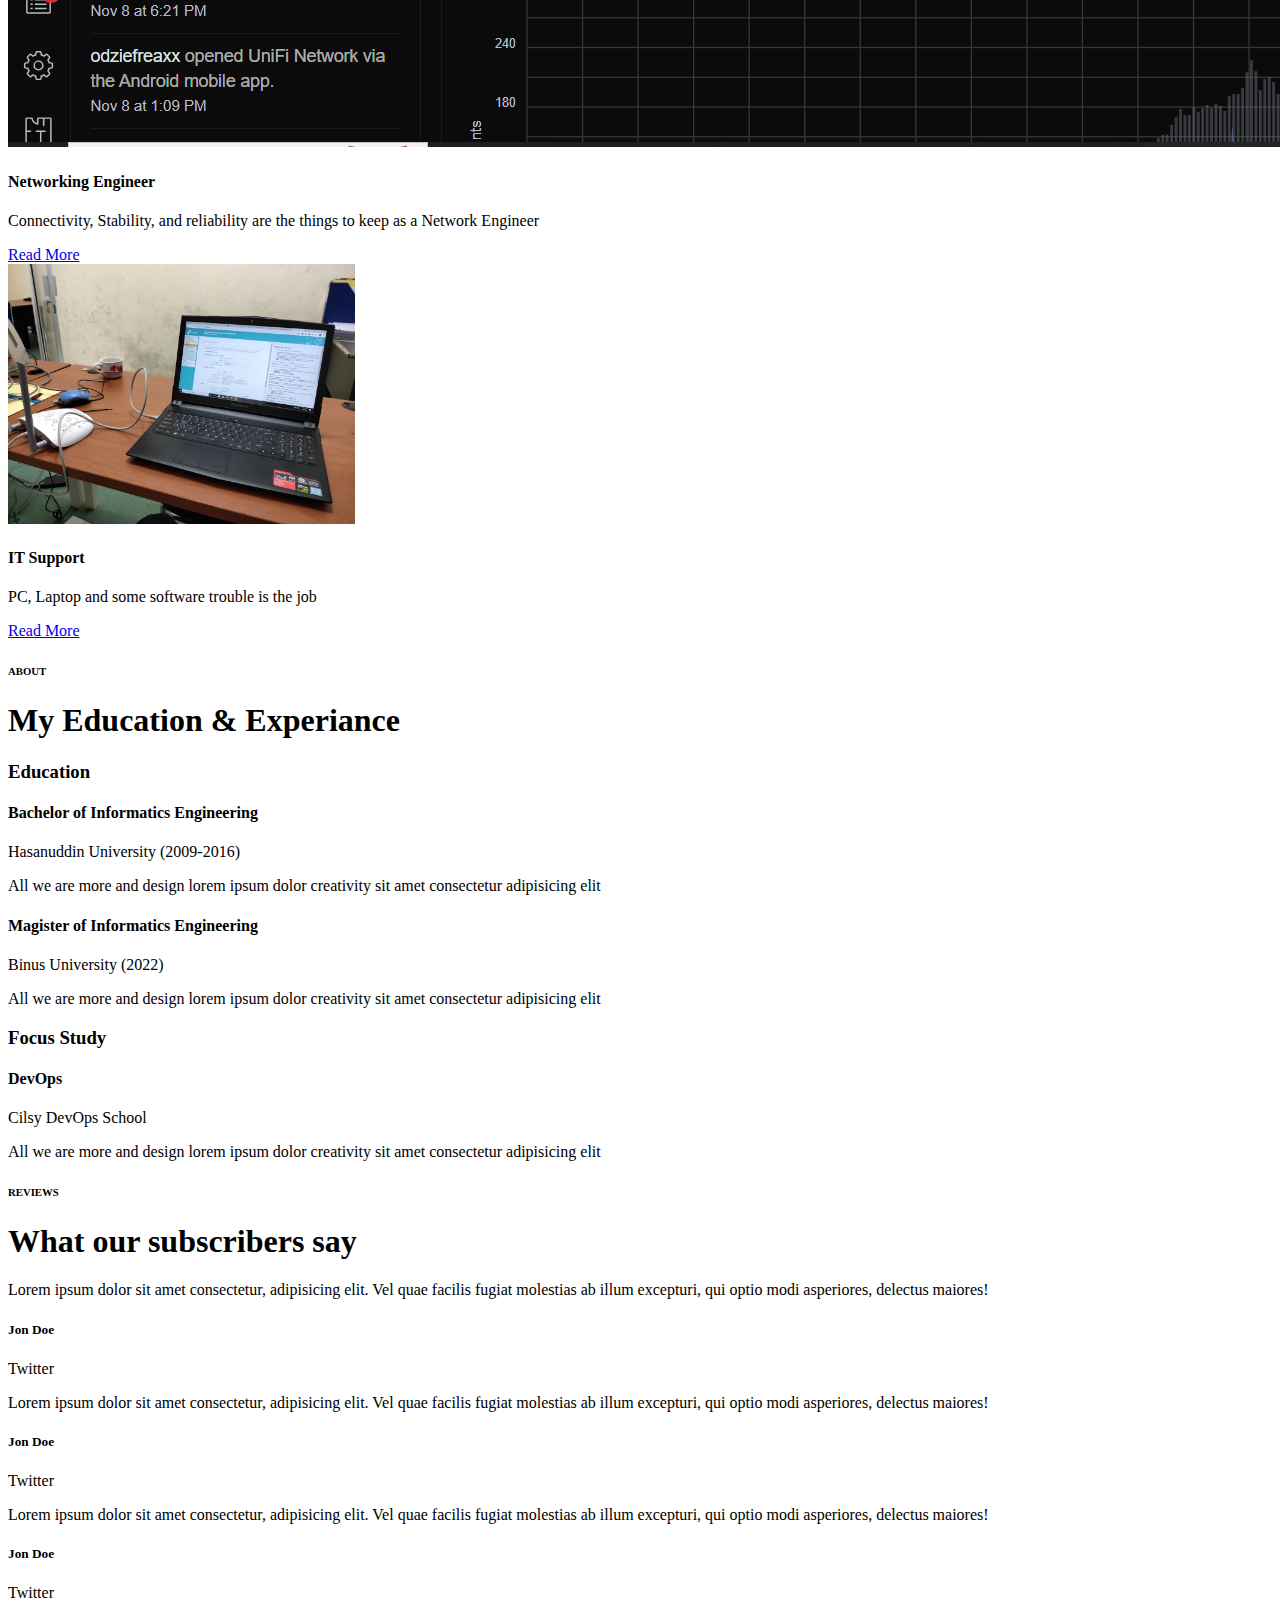
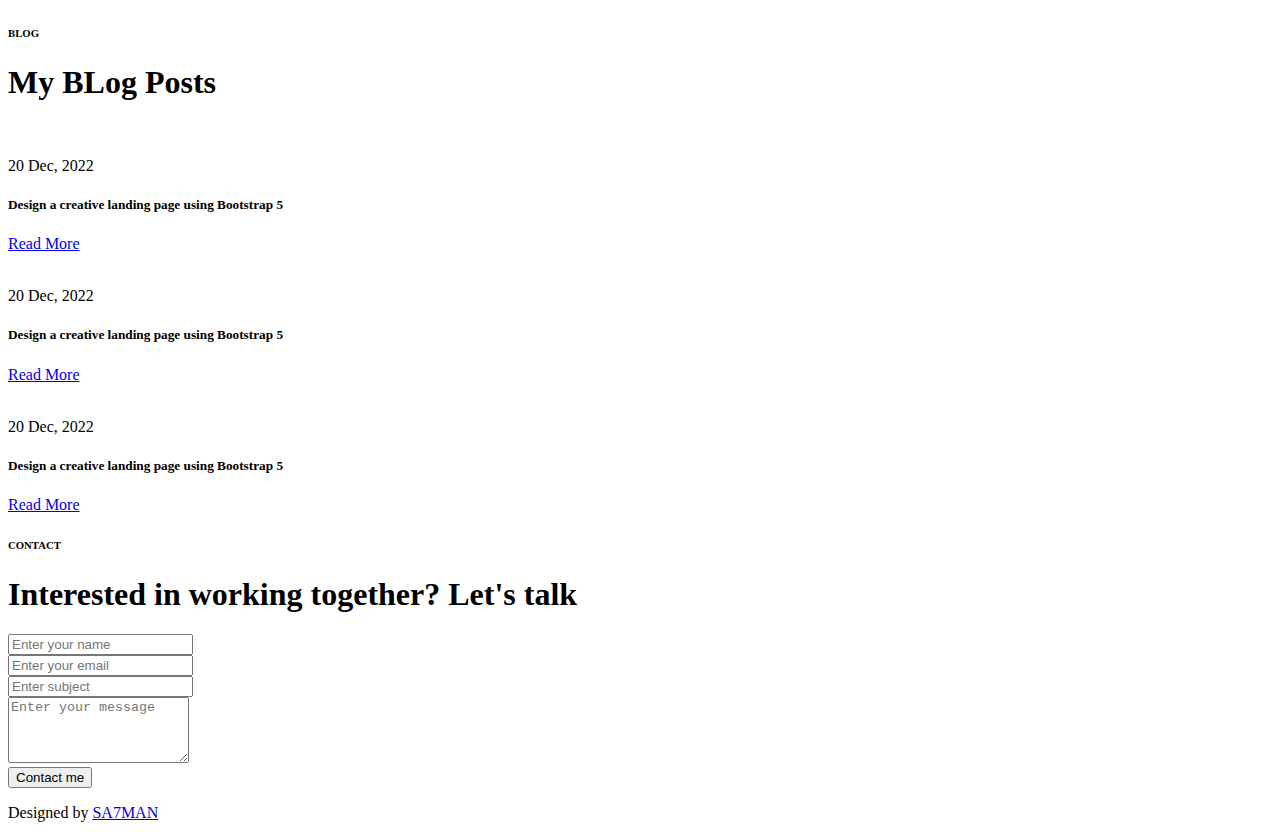
==== commit 22ba23e3: "Update index.html" ====
--- a/index.html
+++ b/index.html
@@ -186,7 +186,7 @@
                     <div class="col-md-6" data-aos="fade-up" data-aos-delay="300">
                         <div class="card-custom rounded-4 bg-base shadow-effect">
                             <div class="card-custom-image rounded-4">
-                                <img class="rounded-4" src="./assets/images/project-4.jpg" alt="" height="300">
+                                <img class="rounded-4" src="./assets/images/project-4.jpg" alt="" height="260">
                             </div>
                             <div class="card-custom-content p-4">
                                 <h4>IT Support</h4>
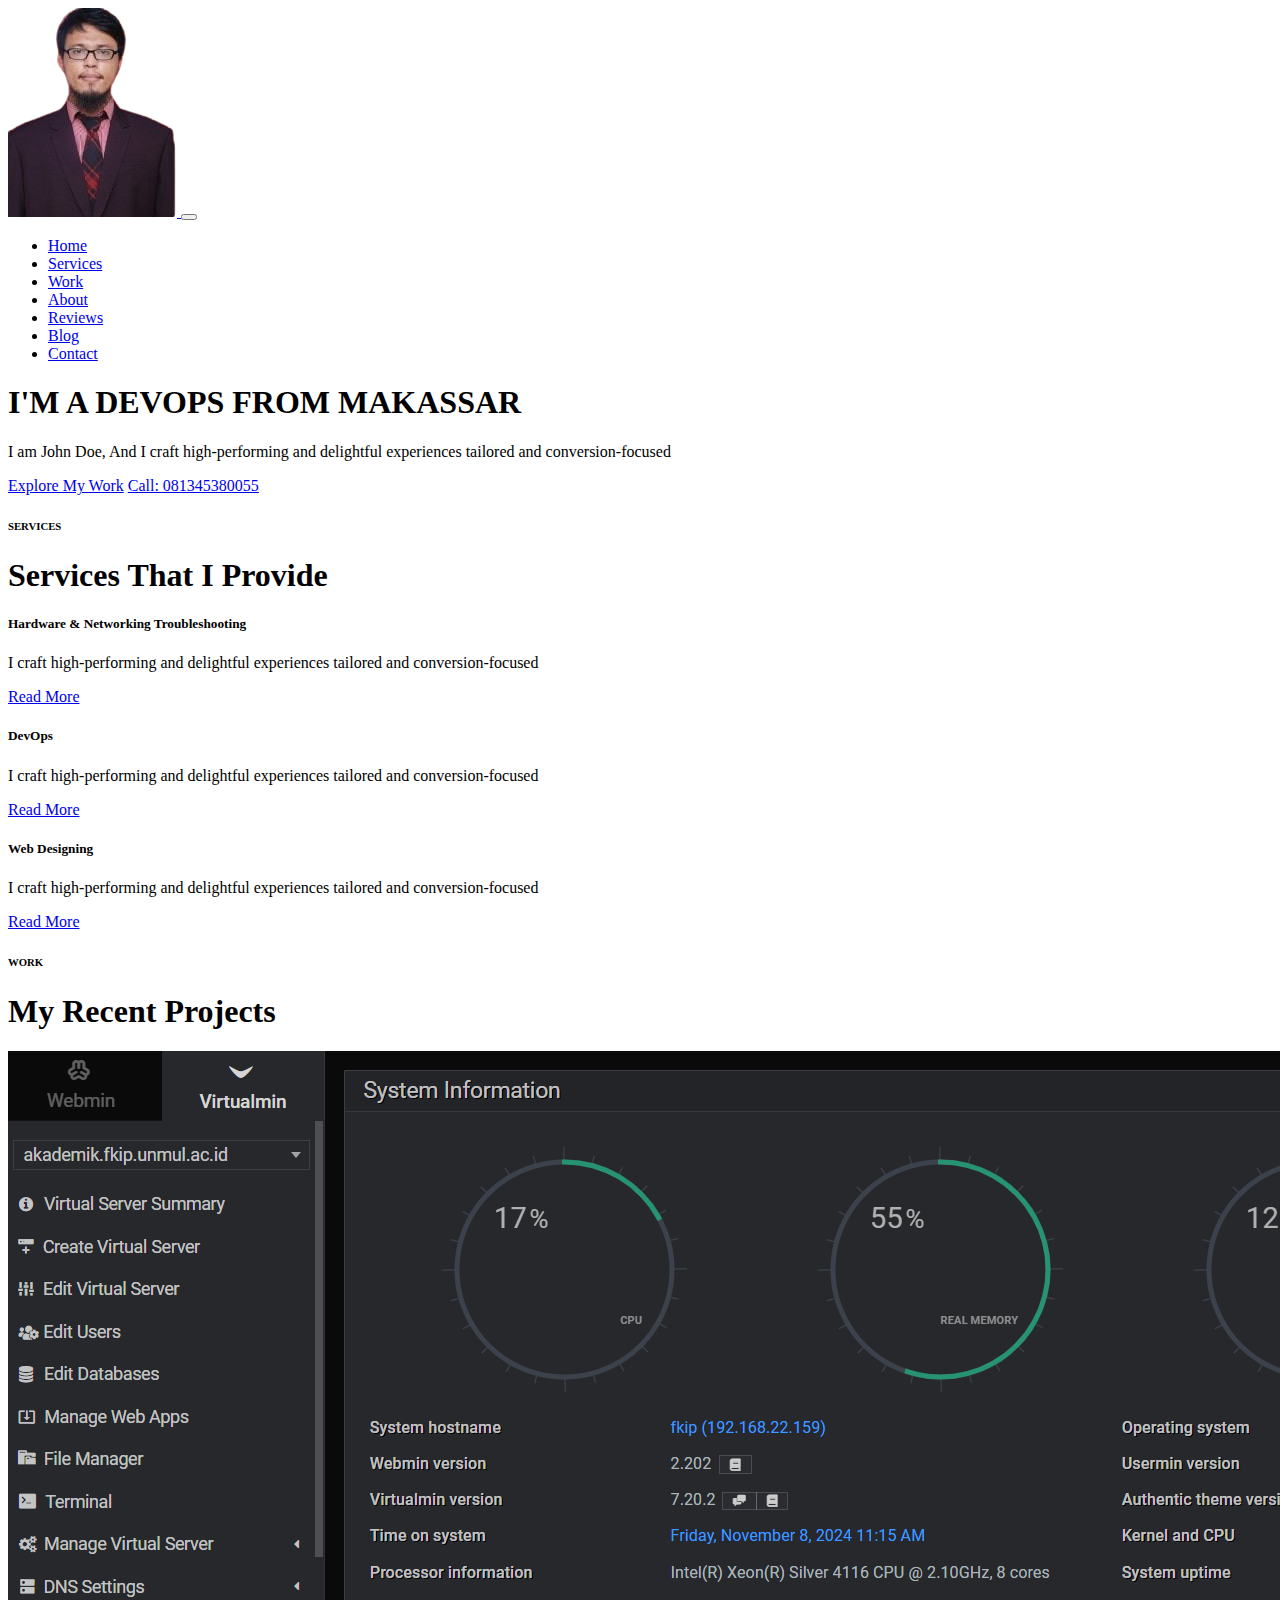
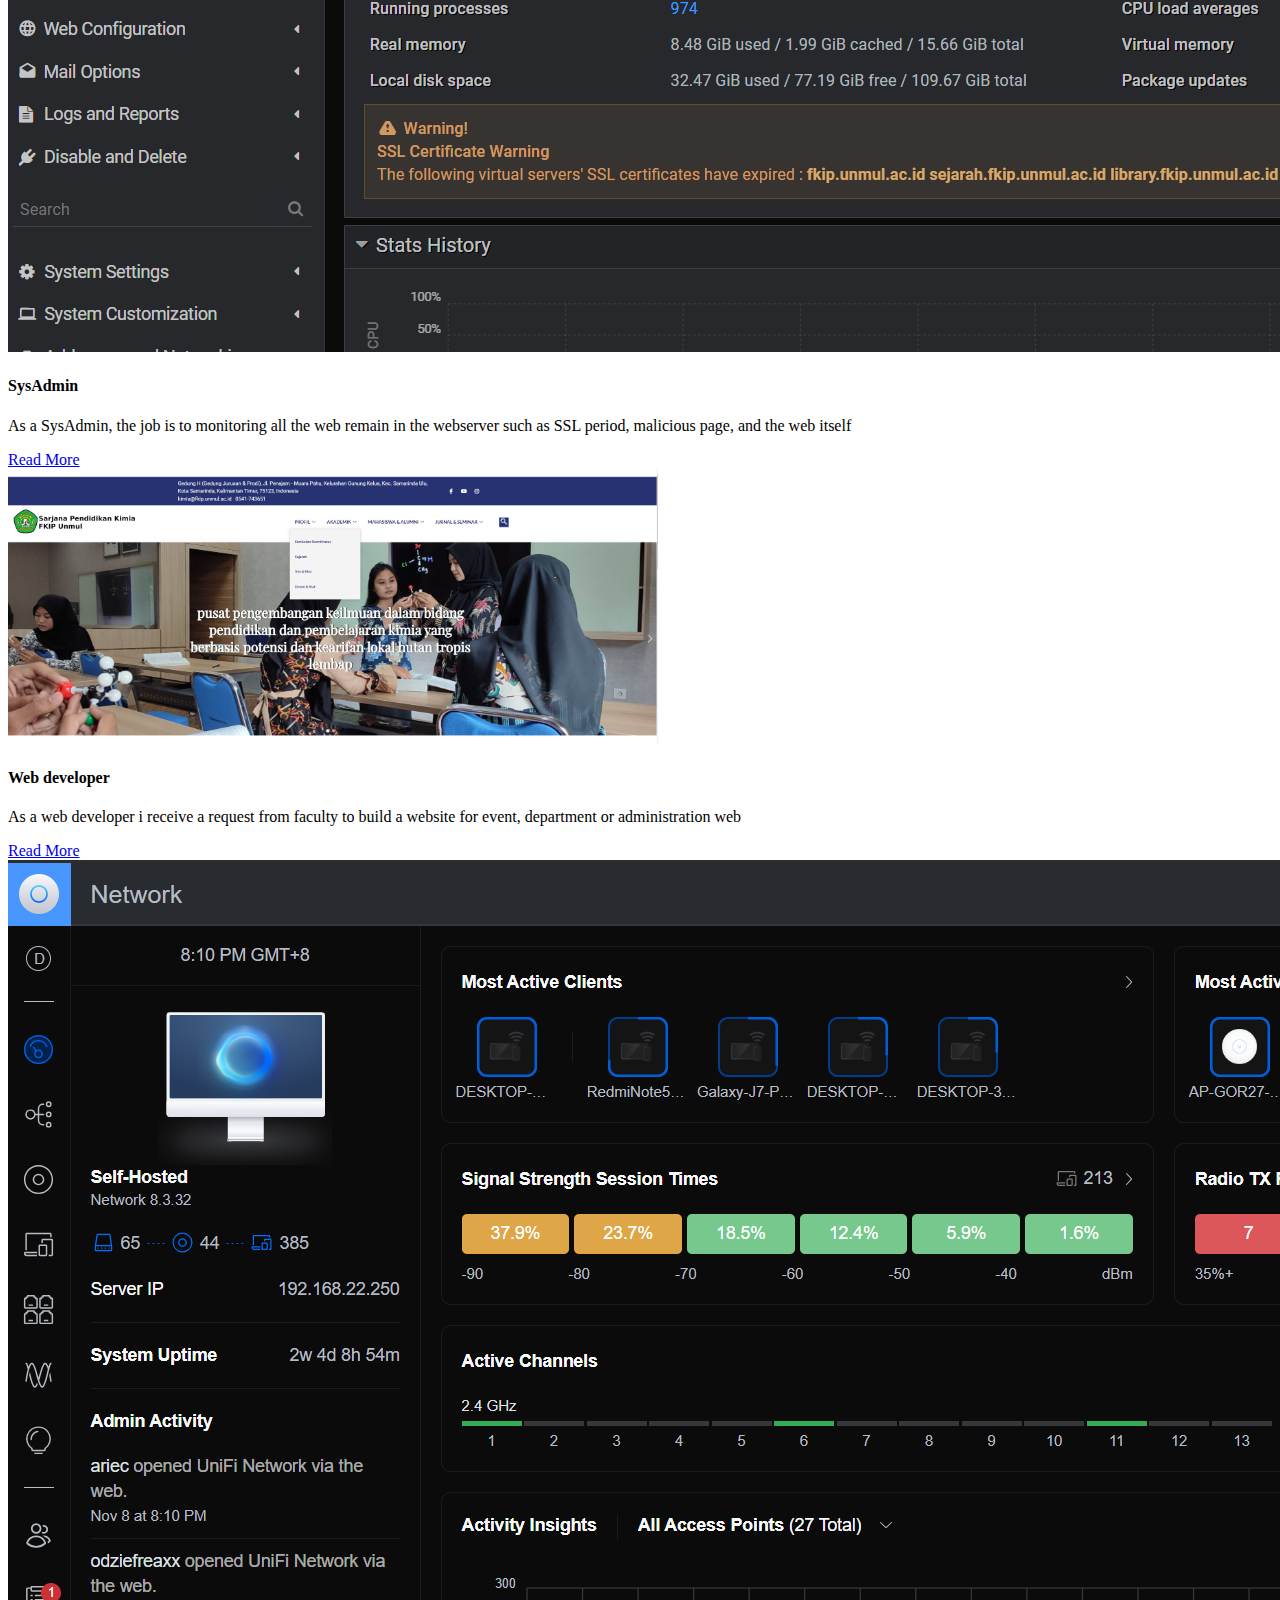
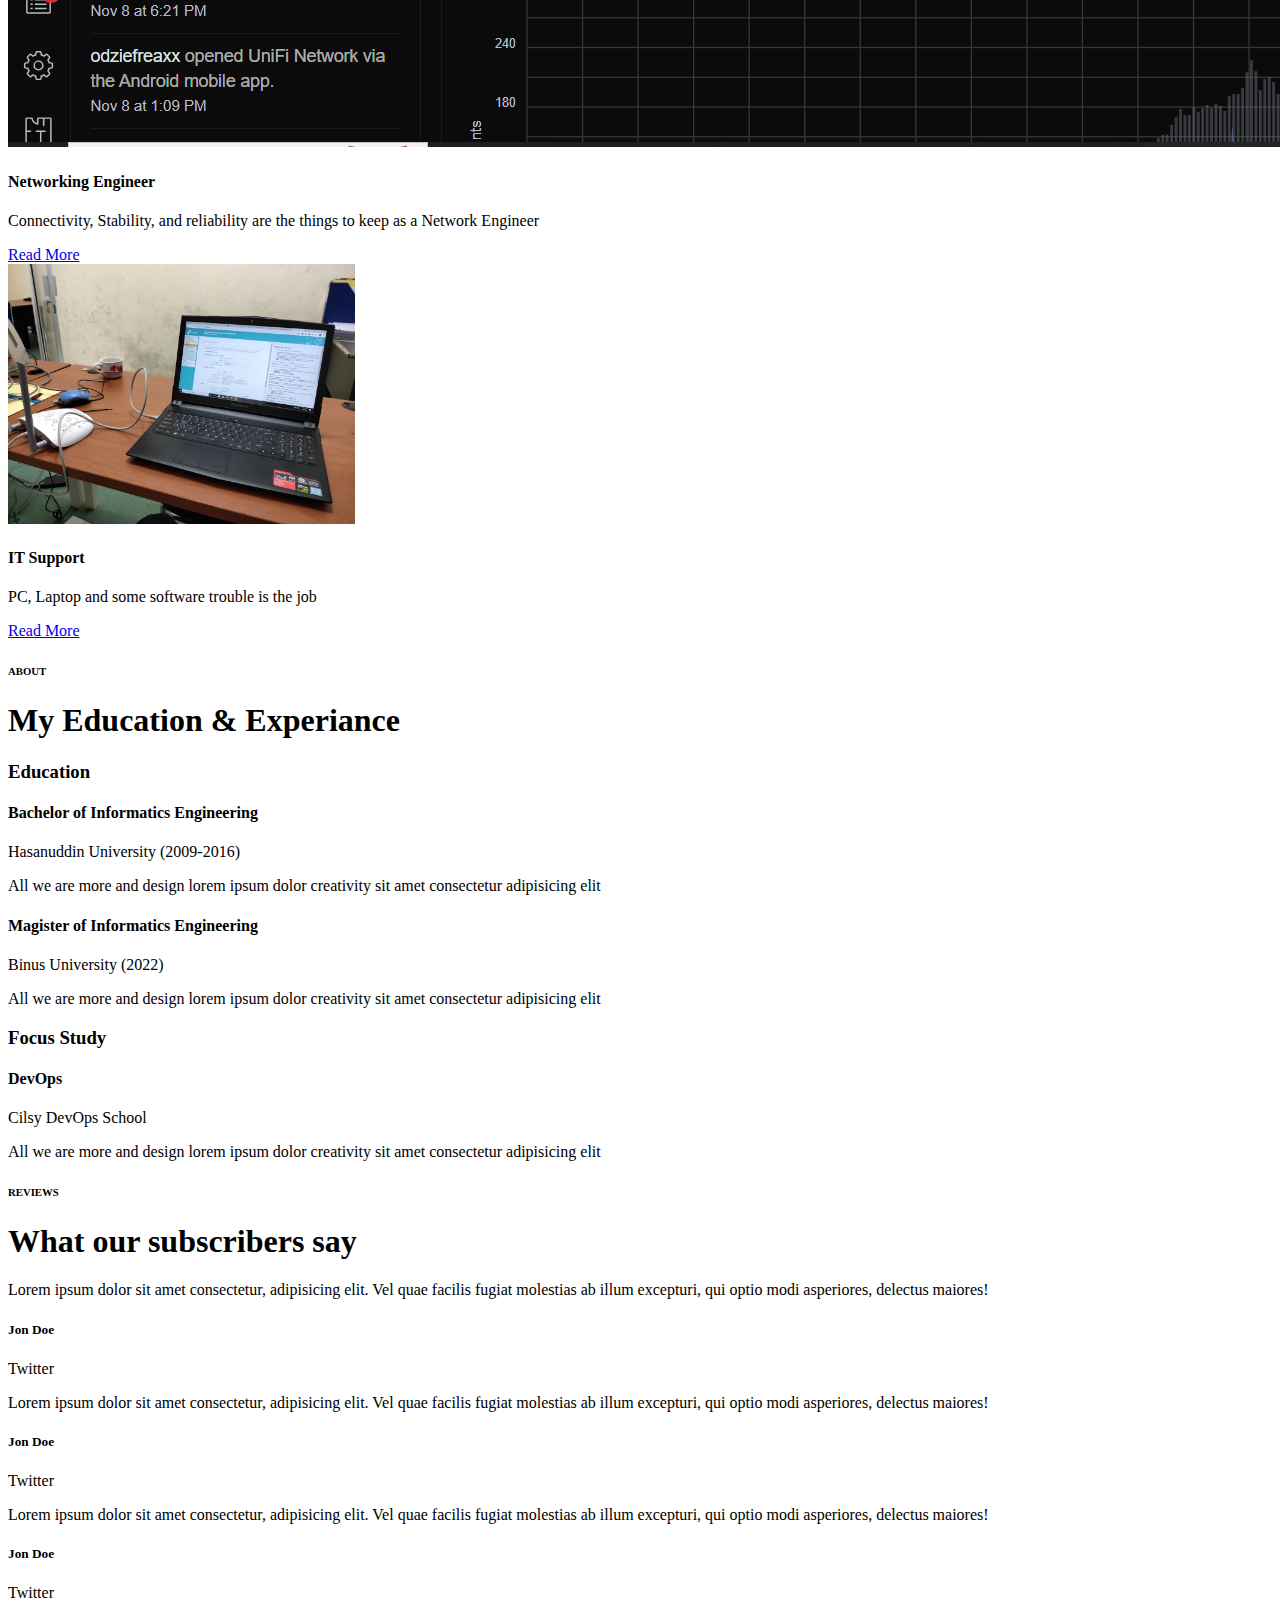
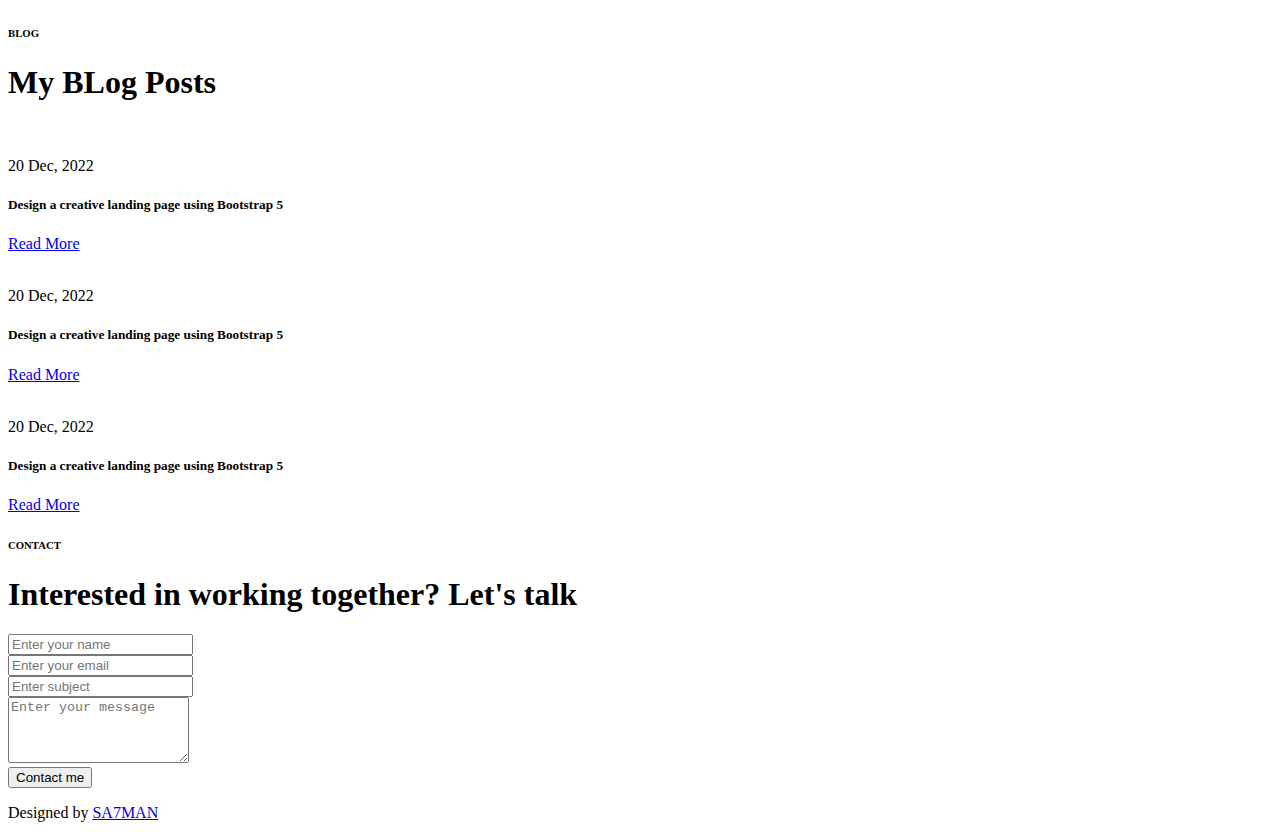
==== commit 255c39cd: "Update index.html" ====
--- a/index.html
+++ b/index.html
@@ -18,7 +18,6 @@
     <nav class="navbar navbar-expand-lg navbar-dark fixed-top">
         <div class="container flex-lg-column">
             <a class="navbar-brand mx-lg-auto mb-lg-4" href="#">
-                <span class="h3 fw-bold d-block d-lg-none">Jon Carter</span>
                 <img src="./assets/images/person.png" class="d-none d-lg-block rounded-circle" alt="">
             </a>
             <button class="navbar-toggler" type="button" data-bs-toggle="collapse" data-bs-target="#navbarNav"
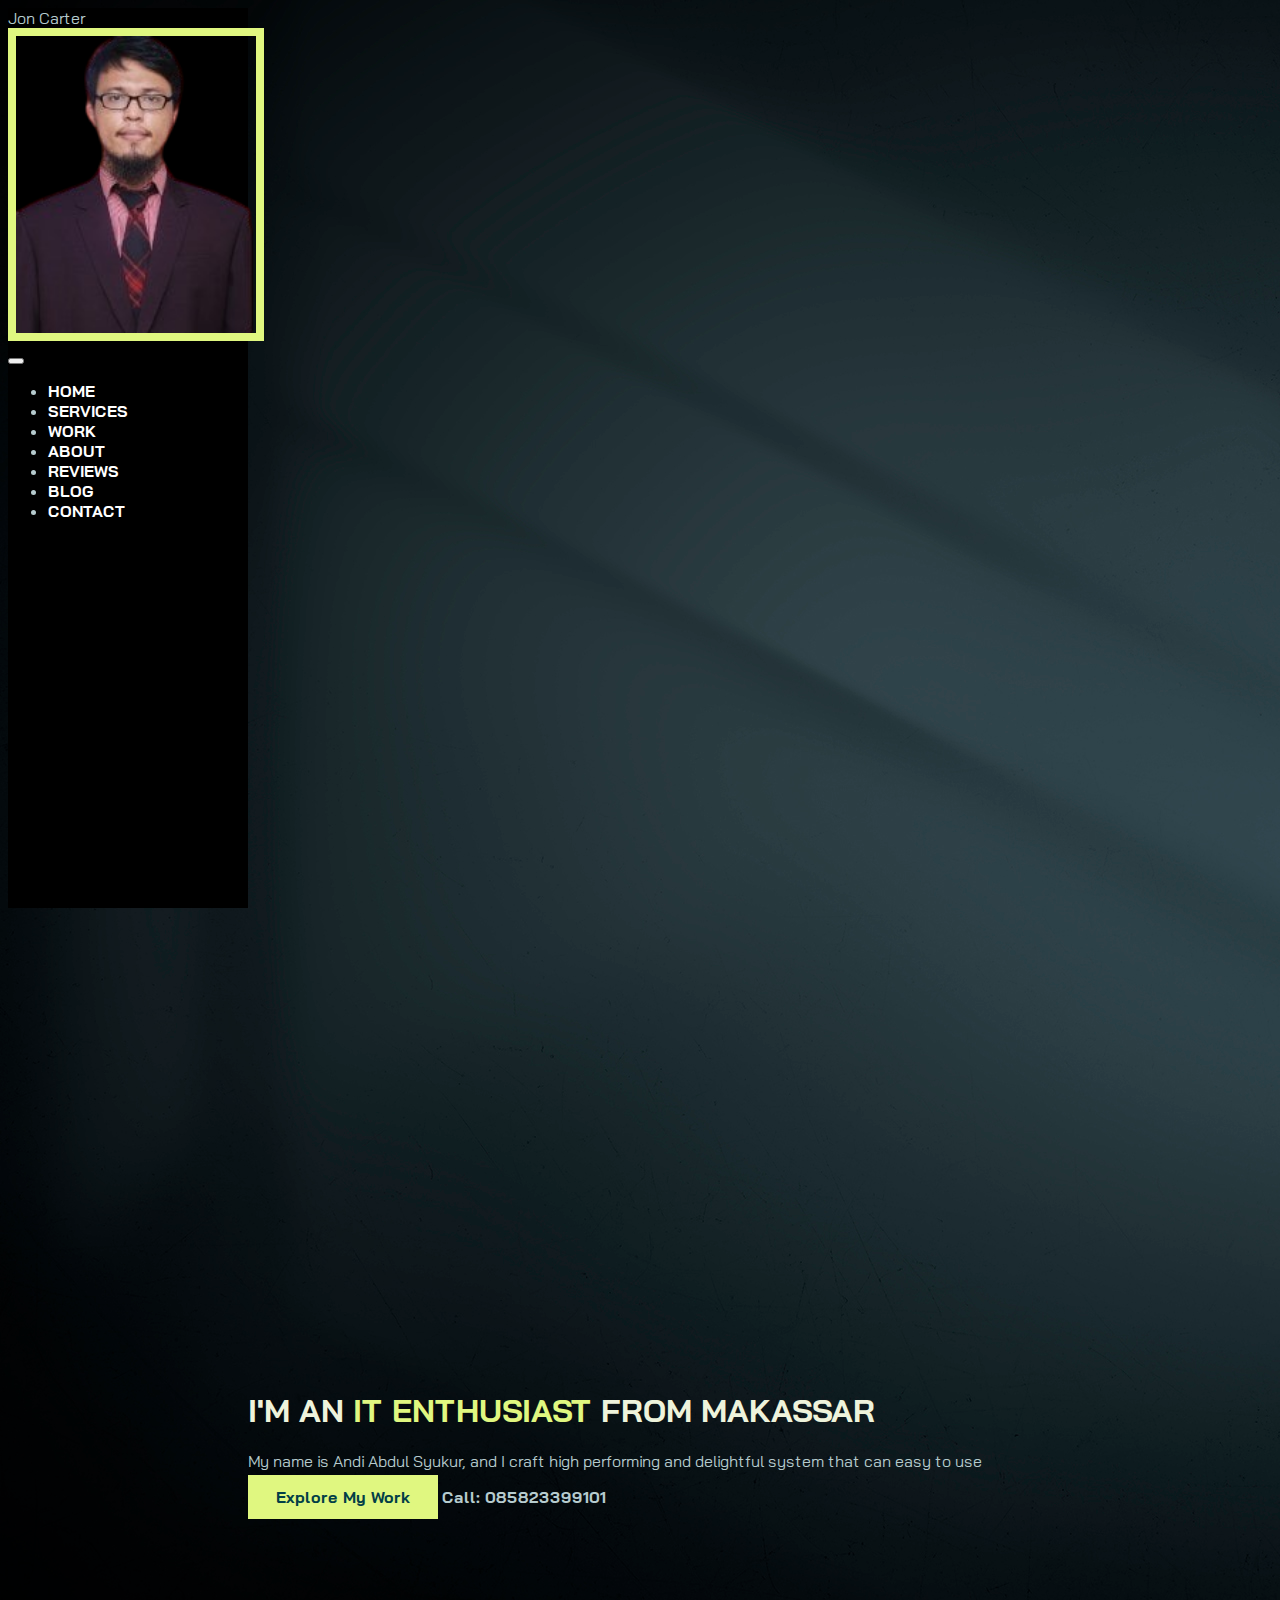
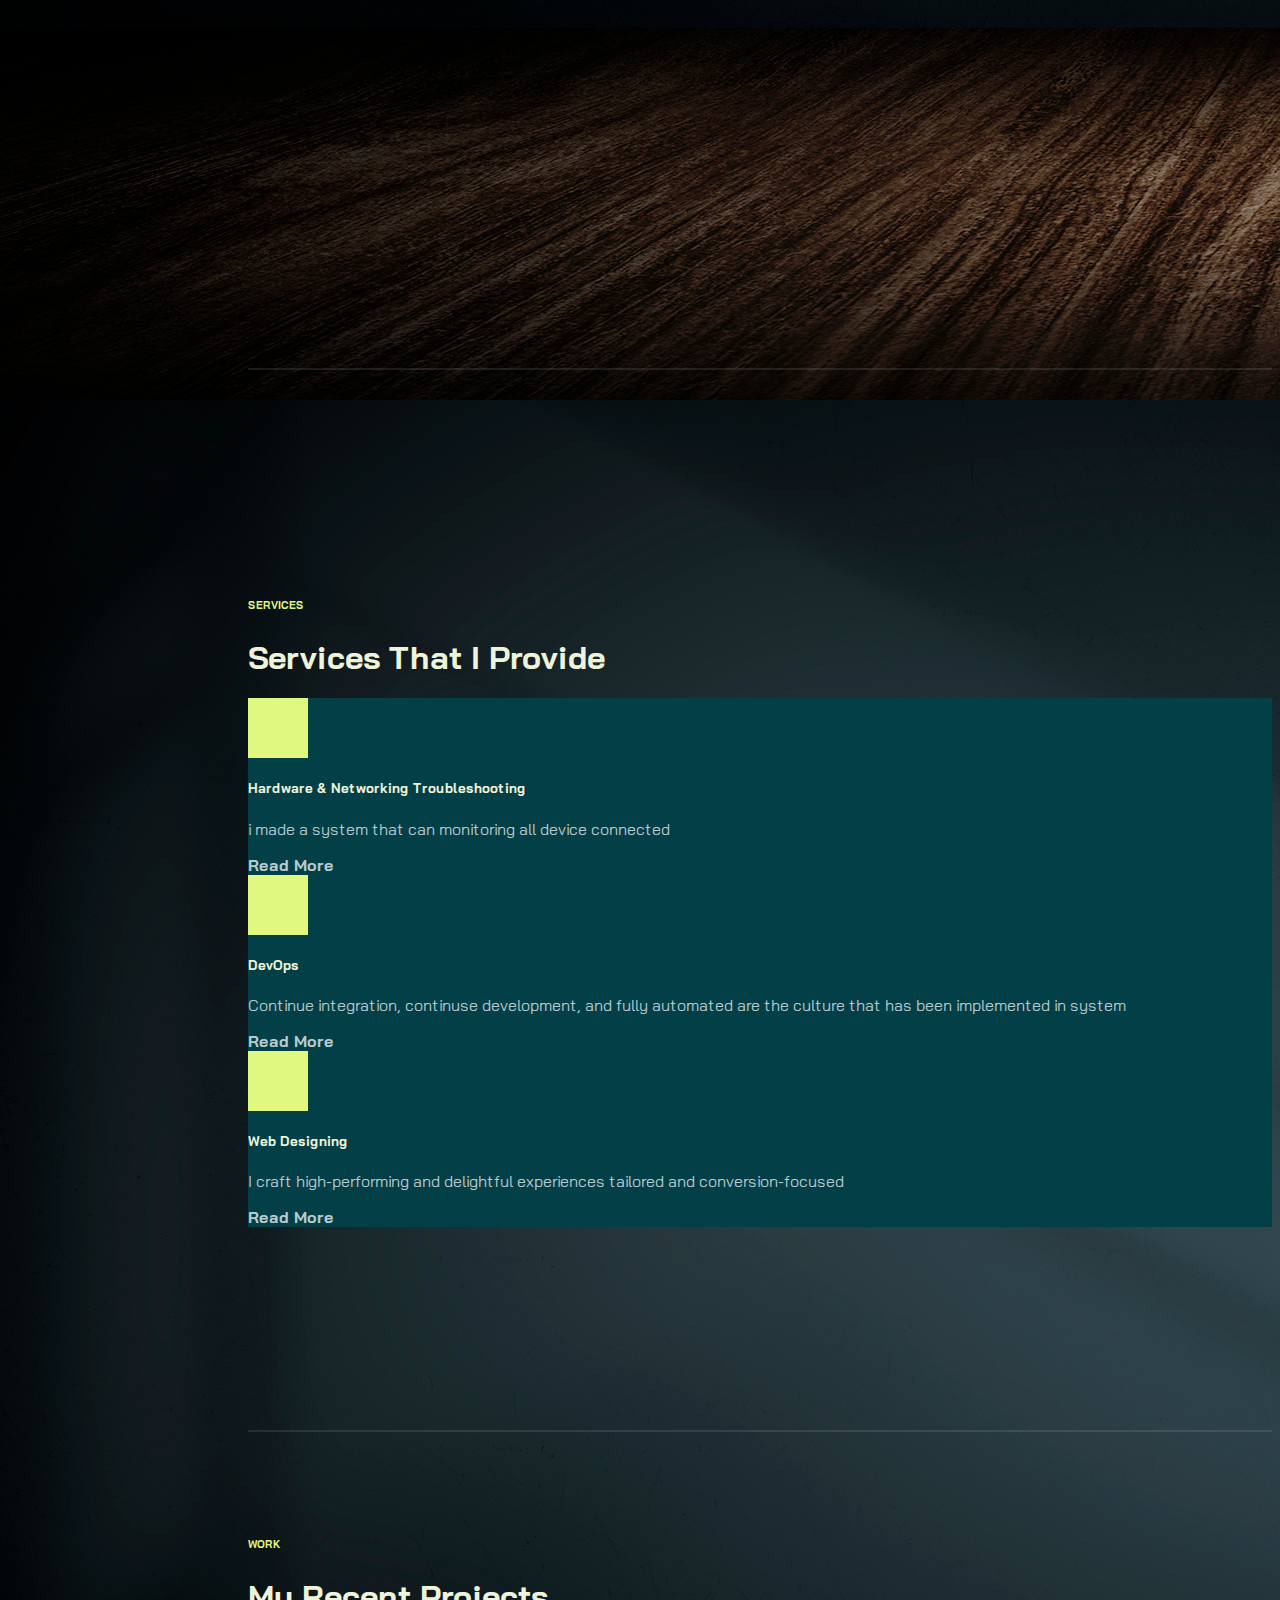
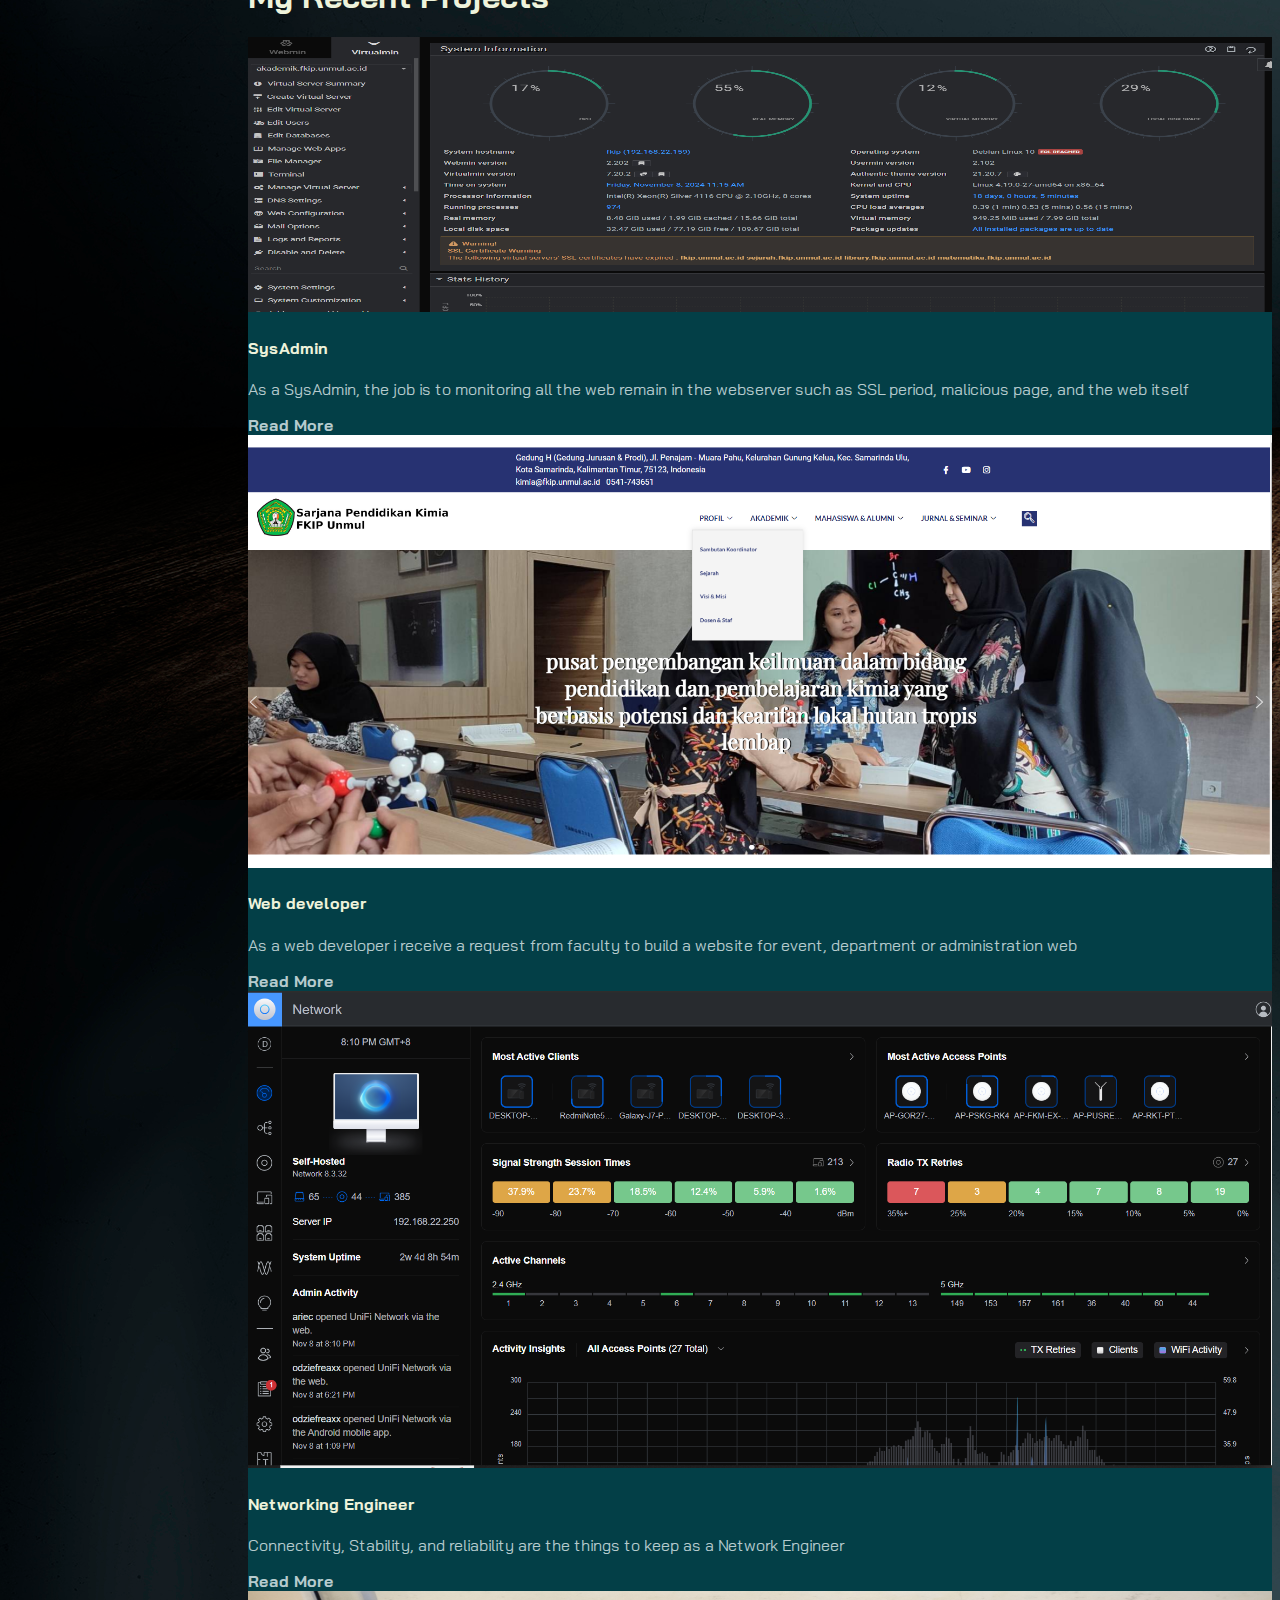
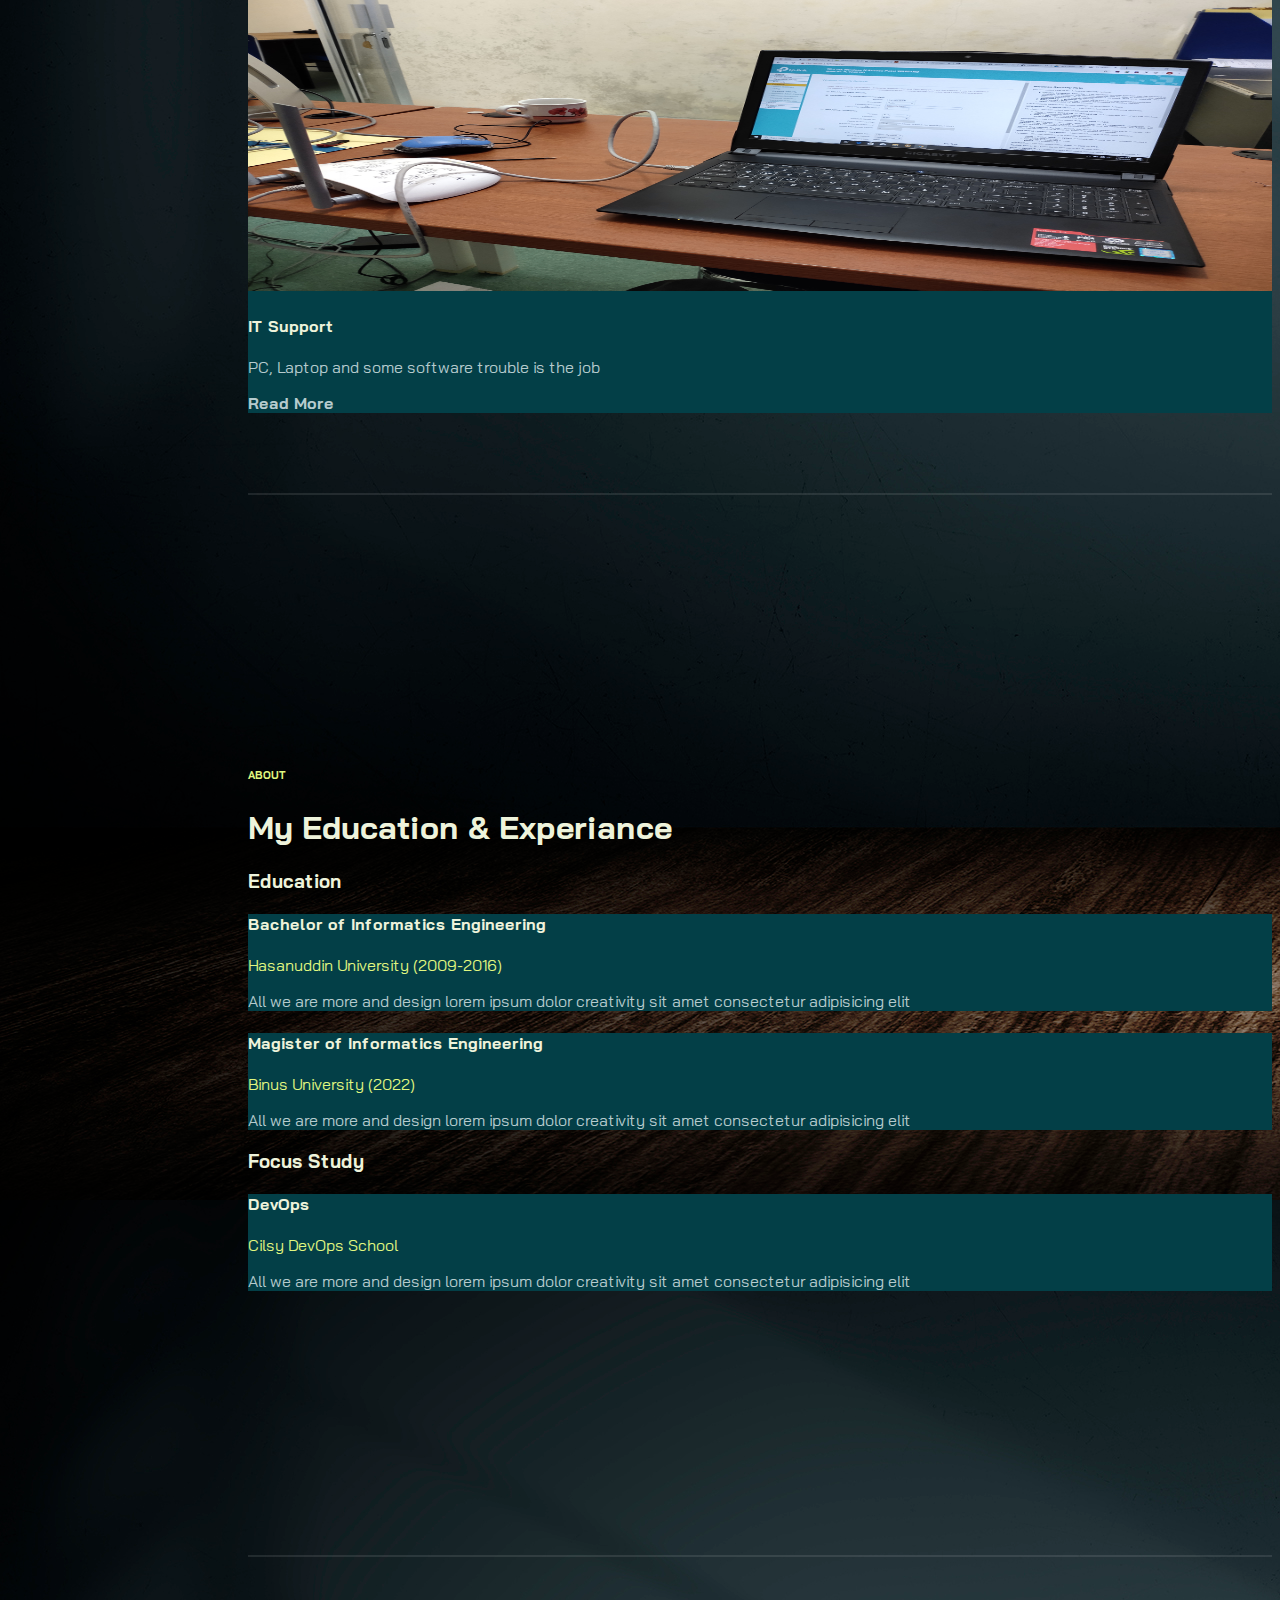
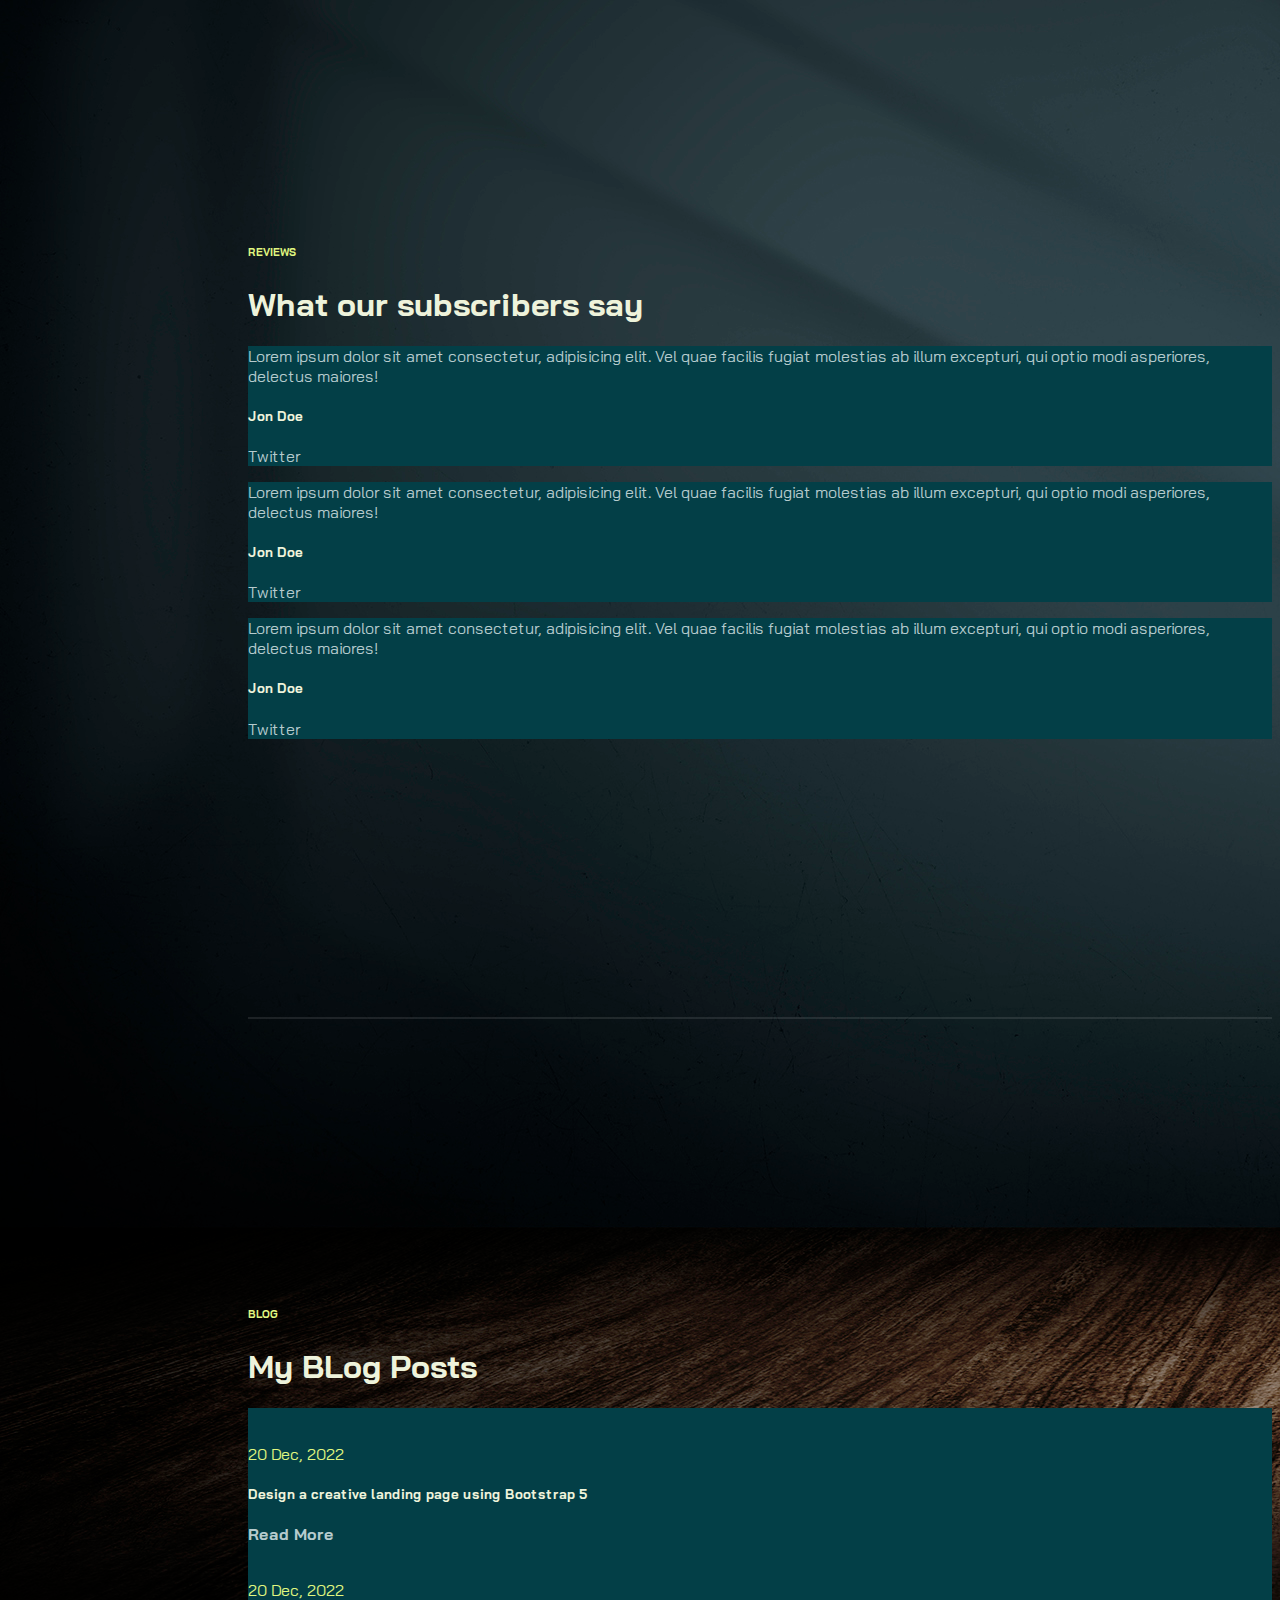
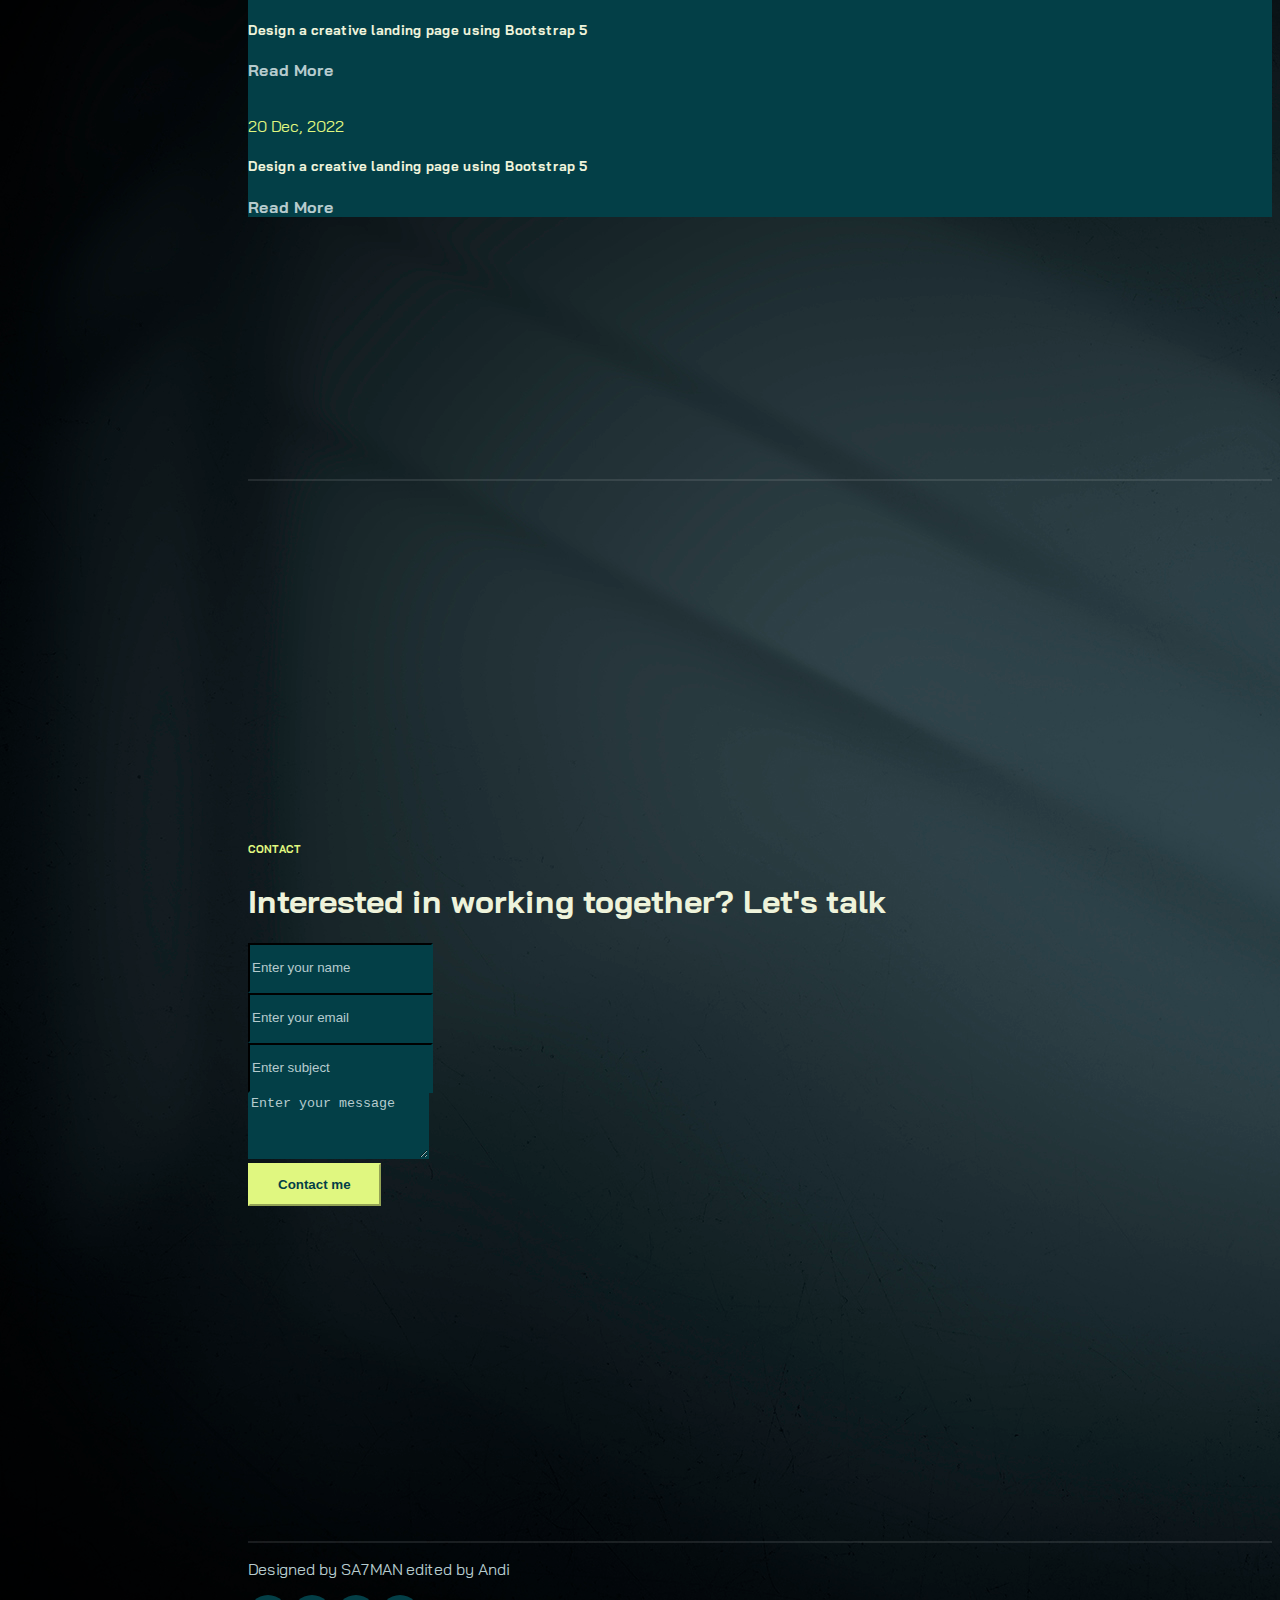
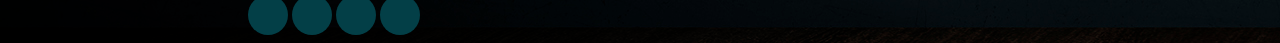
==== commit e3c7e3cf: "edited" ====
--- a/index.html
+++ b/index.html
@@ -18,6 +18,7 @@
     <nav class="navbar navbar-expand-lg navbar-dark fixed-top">
         <div class="container flex-lg-column">
             <a class="navbar-brand mx-lg-auto mb-lg-4" href="#">
+                <span class="h3 fw-bold d-block d-lg-none">Jon Carter</span>
                 <img src="./assets/images/person.png" class="d-none d-lg-block rounded-circle" alt="">
             </a>
             <button class="navbar-toggler" type="button" data-bs-toggle="collapse" data-bs-target="#navbarNav"
@@ -64,12 +65,12 @@
             <div class="container">
                 <div class="row">
                     <div class="col-lg-10">
-                        <h1 class="display-4 fw-bold" data-aos="fade-up">I'M A <span class="text-brand">DEVOPS</span> FROM MAKASSAR</h1>
-                        <p class="lead mt-2 mb-4" data-aos="fade-up" data-aos-delay="300">I am John Doe, And I craft
-                            high-performing and delightful experiences tailored and conversion-focused</p>
+                        <h1 class="display-4 fw-bold" data-aos="fade-up">I'M AN <span class="text-brand">IT ENTHUSIAST</span> FROM MAKASSAR</h1>
+                        <p class="lead mt-2 mb-4" data-aos="fade-up" data-aos-delay="300">My name is Andi Abdul Syukur, and I craft
+                            high performing and delightful system that can easy to use</p>
                         <div data-aos="fade-up" data-aos-delay="600">
                             <a href="#work" class="btn btn-brand me-3">Explore My Work</a>
-                            <a href="#" class="link-custom">Call: 081345380055</a>
+                            <a href="#" class="link-custom">Call: 085823399101</a>
                         </div>
                     </div>
                 </div>
@@ -97,8 +98,8 @@
                                 <i class="las la-feather"></i>
                             </div>
                             <h5 class="mt-4 mb-2">Hardware & Networking Troubleshooting</h5>
-                            <p>I craft high-performing and delightful experiences tailored and conversion-focused</p>
-                            <a href="#" class="link-custom">Read More</a>
+                            <p>i made a system that can monitoring all device connected</p>
+                            <a href="hardware&monitoring.html" class="link-custom">Read More</a>
                         </div>
                     </div>
 
@@ -108,7 +109,7 @@
                                 <i class="las la-pencil-ruler"></i>
                             </div>
                             <h5 class="mt-4 mb-2">DevOps</h5>
-                            <p>I craft high-performing and delightful experiences tailored and conversion-focused</p>
+                            <p>Continue integration, continuse development, and fully automated are the culture that has been implemented in system</p>
                             <a href="#" class="link-custom">Read More</a>
                         </div>
                     </div>
@@ -146,7 +147,7 @@
                     <div class="col-md-6" data-aos="fade-up">
                         <div class="card-custom rounded-4 bg-base shadow-effect">
                             <div class="card-custom-image rounded-4">
-                                <img class="rounded-4" src="./assets/images/project-1.PNG" alt="">
+                                <img class="rounded-4" src="./assets/images/project-1.PNG" alt="" height="275">
                             </div>
                             <div class="card-custom-content p-4">
                                 <h4>SysAdmin</h4>
@@ -159,7 +160,7 @@
                     <div class="col-md-6" data-aos="fade-up" data-aos-delay="300">
                         <div class="card-custom rounded-4 bg-base shadow-effect">
                             <div class="card-custom-image rounded-4">
-                                <img class="rounded-4" src="./assets/images/project-2.png" alt="" height="275">
+                                <img class="rounded-4" src="./assets/images/project-2.png" alt="">
                             </div>
                             <div class="card-custom-content p-4">
                                 <h4>Web developer</h4>
@@ -185,7 +186,7 @@
                     <div class="col-md-6" data-aos="fade-up" data-aos-delay="300">
                         <div class="card-custom rounded-4 bg-base shadow-effect">
                             <div class="card-custom-image rounded-4">
-                                <img class="rounded-4" src="./assets/images/project-4.jpg" alt="" height="260">
+                                <img class="rounded-4" src="./assets/images/project-4.jpg" alt="" height="300">
                             </div>
                             <div class="card-custom-content p-4">
                                 <h4>IT Support</h4>
@@ -436,7 +437,7 @@
             <div class="container">
                 <div class="row gy-4 justify-content-between">
                     <div class="col-auto">
-                        <p class="mb-0">Designed by <a href="#" class="fw-bold">SA7MAN</a></p>
+                        <p class="mb-0">Designed by <a href="#" class="fw-bold">SA7MAN edited by Andi</a></p>
                     </div>
                     <div class="col-auto">
                         <div class="social-icons">
@@ -461,4 +462,4 @@
     <script src="./assets/js/main.js"></script>
 </body>
 
-</html>
+</html>--- a/assets/css/style.css
+++ b/assets/css/style.css
@@ -0,0 +1,202 @@
+@import url('https://fonts.googleapis.com/css2?family=Bai+Jamjuree:wght@400;500;600;700&display=swap');
+
+:root {
+    --color-body: #b6cbce;
+    --color-heading: #eef3db;
+    --color-base: #033f47;
+    --color-base2: #022a30;
+    --color-brand: #e0f780;
+    --color-brand2: #deff58;
+    --sidbar-width: 240px;
+    --font-base: "Bai Jamjuree";
+}
+
+body {
+    /*background: linear-gradient(45deg, rgba(0,0,0,1) 90%, rgba(255,255,255,1) 100%);*/
+    background-image: url(/assets/images/background-image.jpg);
+    color: var(--color-body);
+    font-family: var(--font-base), sans-serif;
+}
+
+h1,h2,h3,h4,h5,h6 {
+    color: var(--color-heading);
+    font-weight: 700;
+}
+
+a {
+    text-decoration: none;
+    color: var(--color-body);
+    transition: all 0.4s ease;
+}
+
+a:hover {
+    color: var(--color-brand);
+}
+
+img {
+    width: 100%;
+}
+
+.text-brand {
+    color: var(--color-brand);
+}
+
+.bg-base {
+    background-color: var(--color-base);
+}
+
+.full-height {
+    min-height: 100vh;
+    height: 100%;
+    display: flex;
+    flex-direction: column;
+    justify-content: center;
+    padding-top: 80px;
+    padding-bottom: 80px;
+    border-bottom: 2px solid rgba(255,255,255, 0.1);
+}
+
+.shadow-effect {
+    transition: all 0.5s;
+}
+
+.shadow-effect:hover {
+    box-shadow: -6px 6px 0 0 var(--color-brand);
+}
+
+.iconbox {
+    width: 60px;
+    height: 60px;
+    display: flex;
+    align-items: center;
+    justify-content: center;
+    font-size: 32px;
+    background-color: var(--color-brand);
+    color: var(--color-base);
+}
+
+/* NAVBAR */
+.navbar {
+    background-color: var(--color-base);
+}
+
+.navbar .nav-link {
+    font-weight: 700;
+    text-transform: uppercase;
+    color: #fff;
+}
+
+.navbar .nav-link:hover {
+    color: var(--color-brand);
+}
+
+.navbar .nav-link.active {
+    color: var(--color-brand);
+}
+
+@media (min-width: 992px) {
+    .navbar {
+        min-height: 100vh;
+        width: var(--sidbar-width);
+        background-color: black;
+        background-size: cover;
+        background-position: center;
+    }
+
+    .navbar-brand img {
+        border: 8px solid var(--color-brand);
+    }
+
+    /* CONTENT WRAPPER */
+    #content-wrapper {
+        padding-left: var(--sidbar-width);
+    }
+}
+
+/* BTN */
+.btn {
+    padding: 12px 28px;
+    font-weight: 700;
+}
+
+.btn-brand {
+    background-color: var(--color-brand);
+    border-color: var(--color-brand);
+    color: var(--color-base);
+}
+
+.btn-brand:hover,
+.btn-brand:focus {
+    background-color: var(--color-brand2);
+    color: var(--color-base);
+    border-color: var(--color-brand2);
+}
+
+.link-custom {
+    font-weight: 700;
+    position: relative;
+}
+
+.link-custom::after {
+    content: "";
+    width: 0%;
+    height: 2px;
+    background-color: var(--color-brand);
+    position: absolute;
+    left: 0;
+    top: 110%;
+    transition: all 0.4s;
+}
+
+.link-custom:hover::after {
+    width: 100%;
+}
+
+/* CARD */
+.card-custom .card-custom-image {
+    overflow: hidden;
+}
+
+.card-custom .card-custom-image img {
+    transition: all 0.4s ease;
+}
+
+.card-custom:hover .card-custom-image img {
+    transform: scale(1.1);
+}
+
+/* CONTACT */
+#contact .form-control {
+    background-color: var(--color-base);
+    border-color: var(--color-base);
+    color: var(--color-body);
+}
+
+#contact .form-control:focus {
+    border-color: var(--color-brand);
+    box-shadow: none;
+}
+
+#contact .form-control::placeholder {
+    color: var(--color-body);
+}
+
+#contact input.form-control {
+    height: 44px;
+}
+
+/* SOCIAL ICONS */
+.social-icons {
+
+}
+
+.social-icons a {
+    width: 40px;
+    height: 40px;
+    display: inline-flex;
+    align-items: center;
+    justify-content: center;
+    background-color: var(--color-base);
+    border-radius: 100px;
+    font-size: 24px;
+}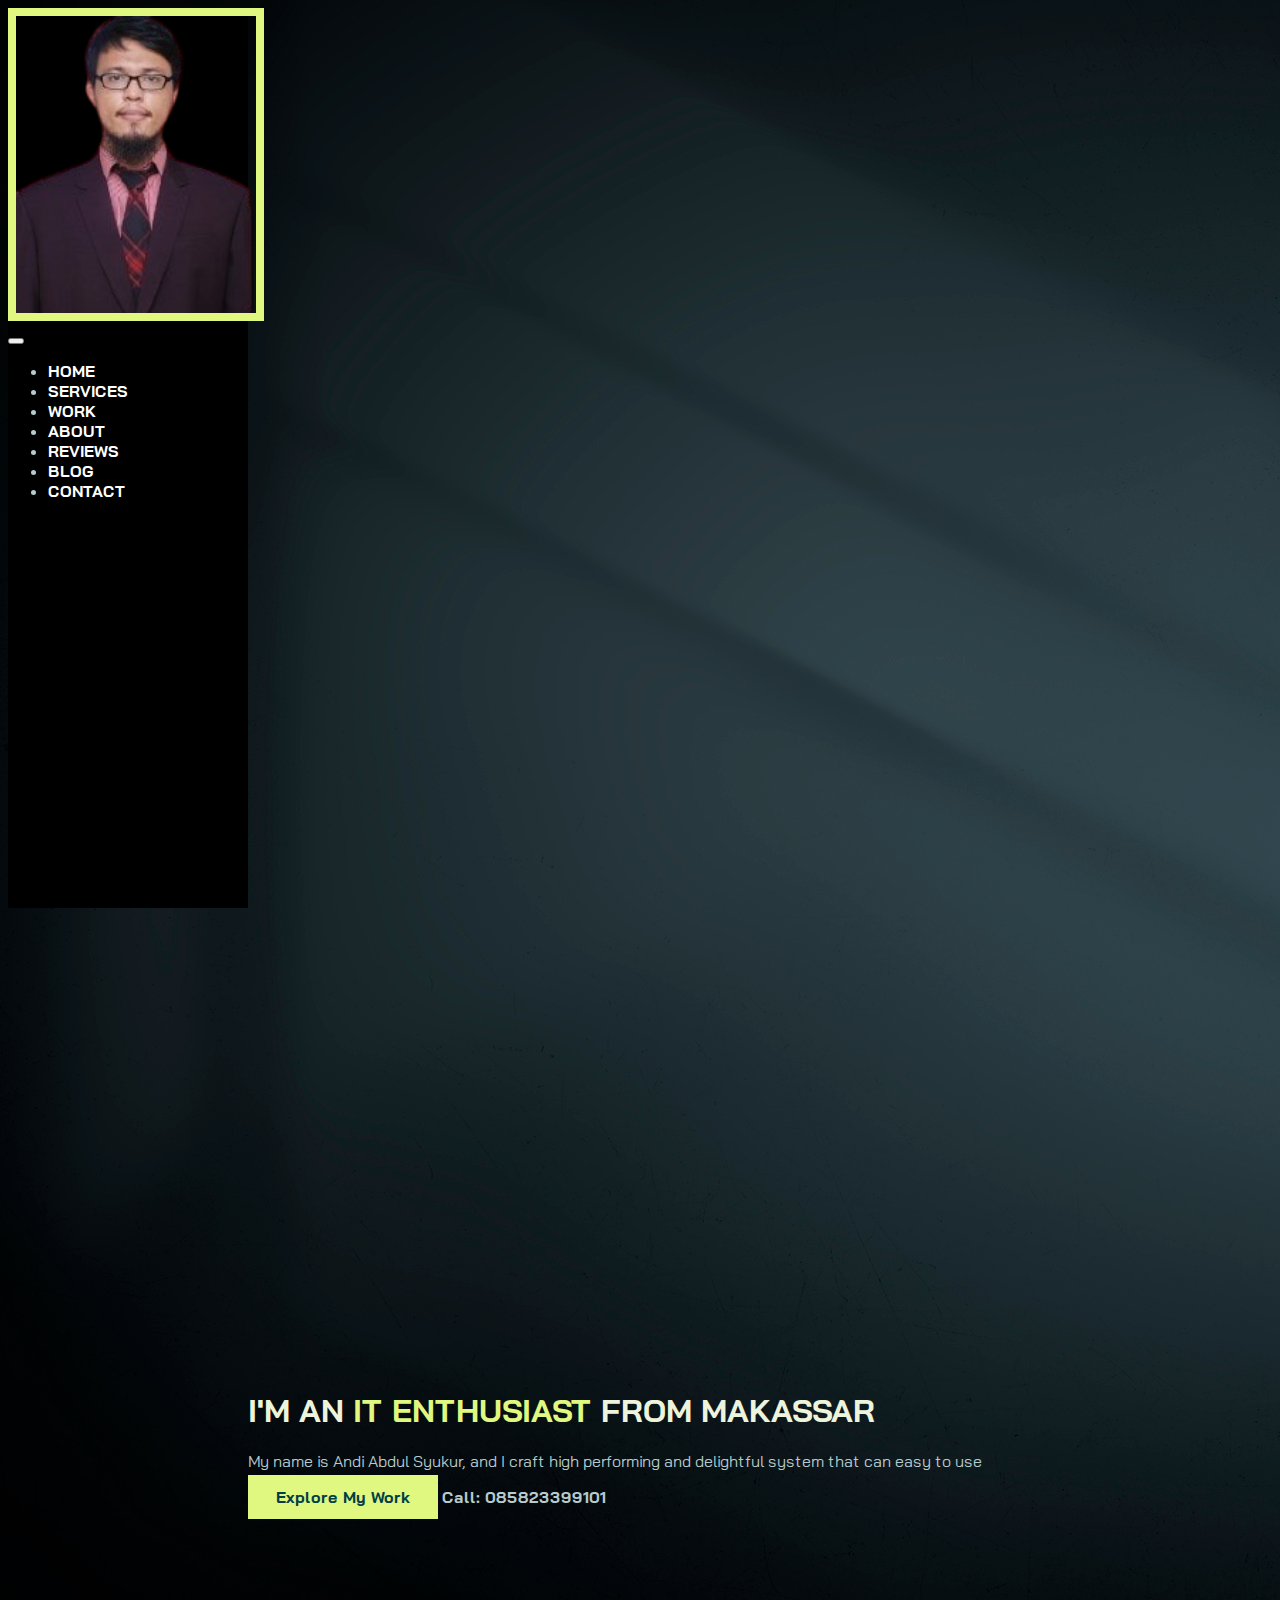
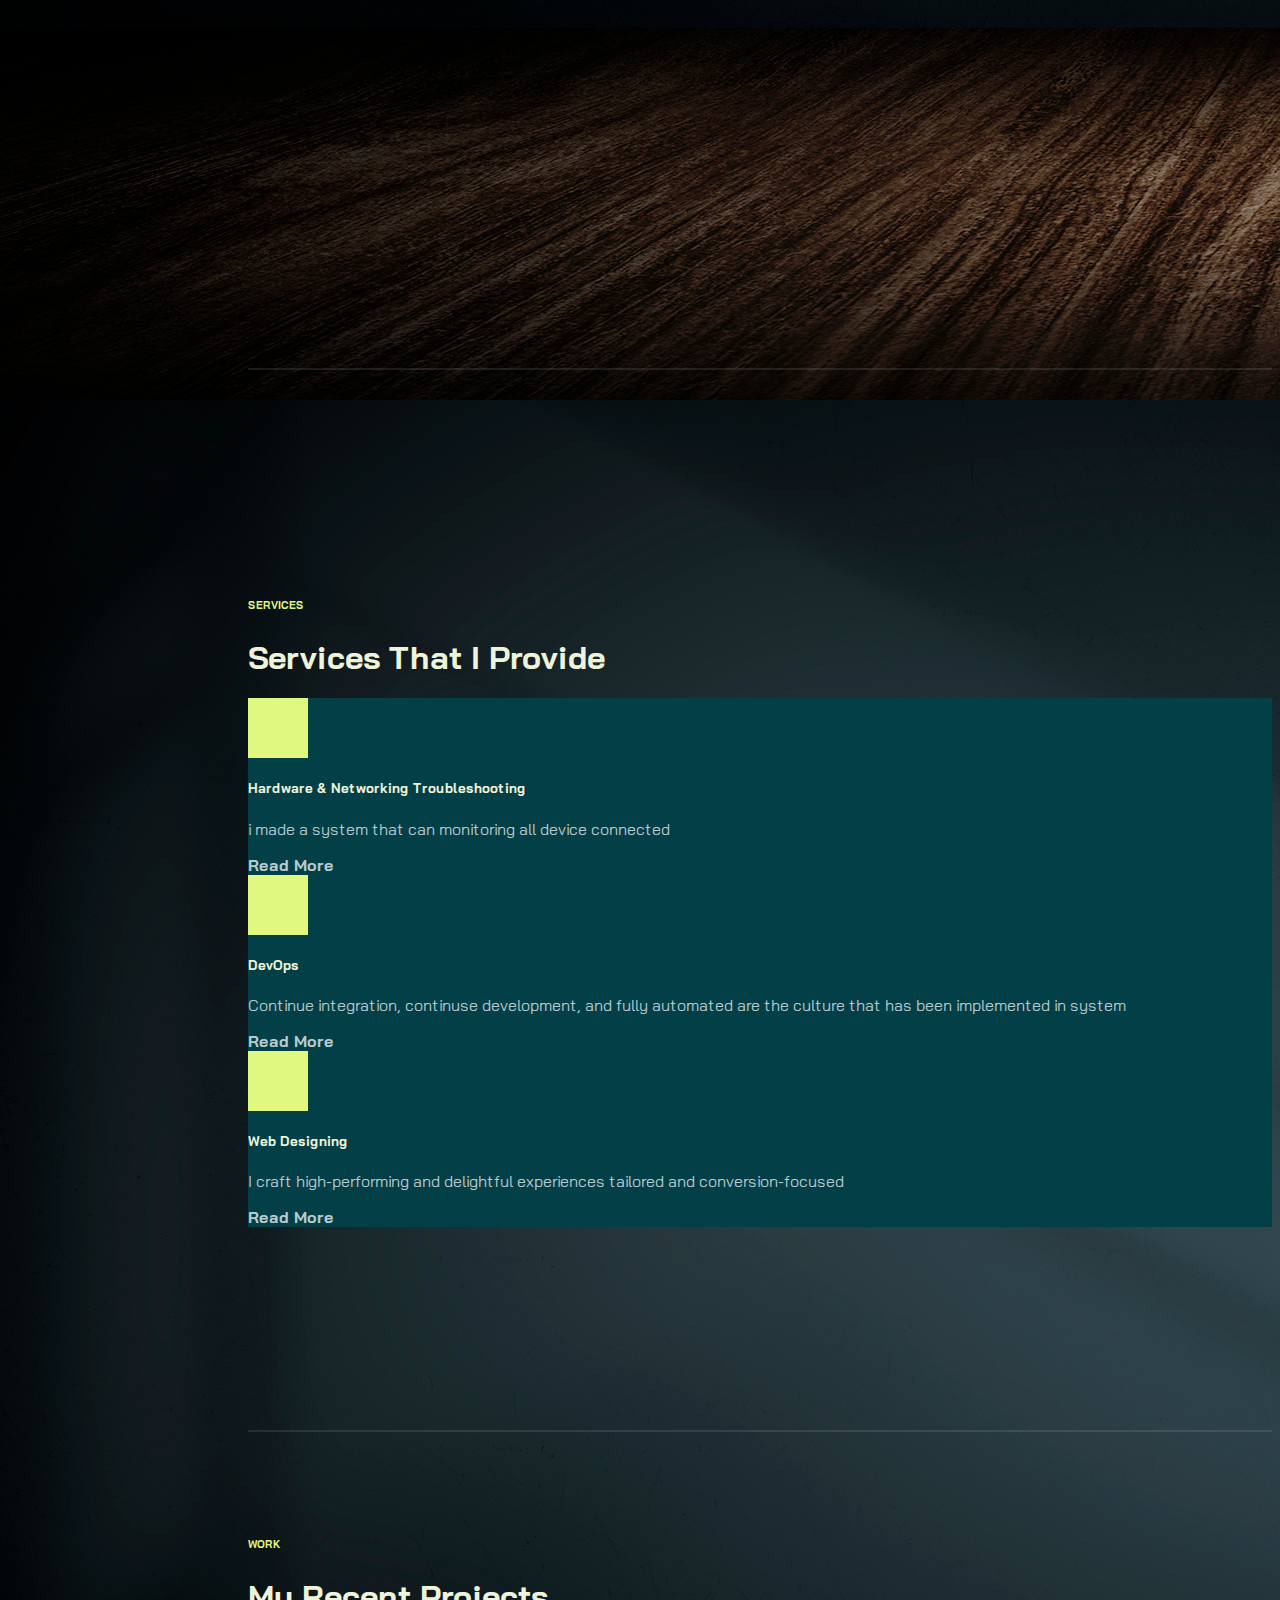
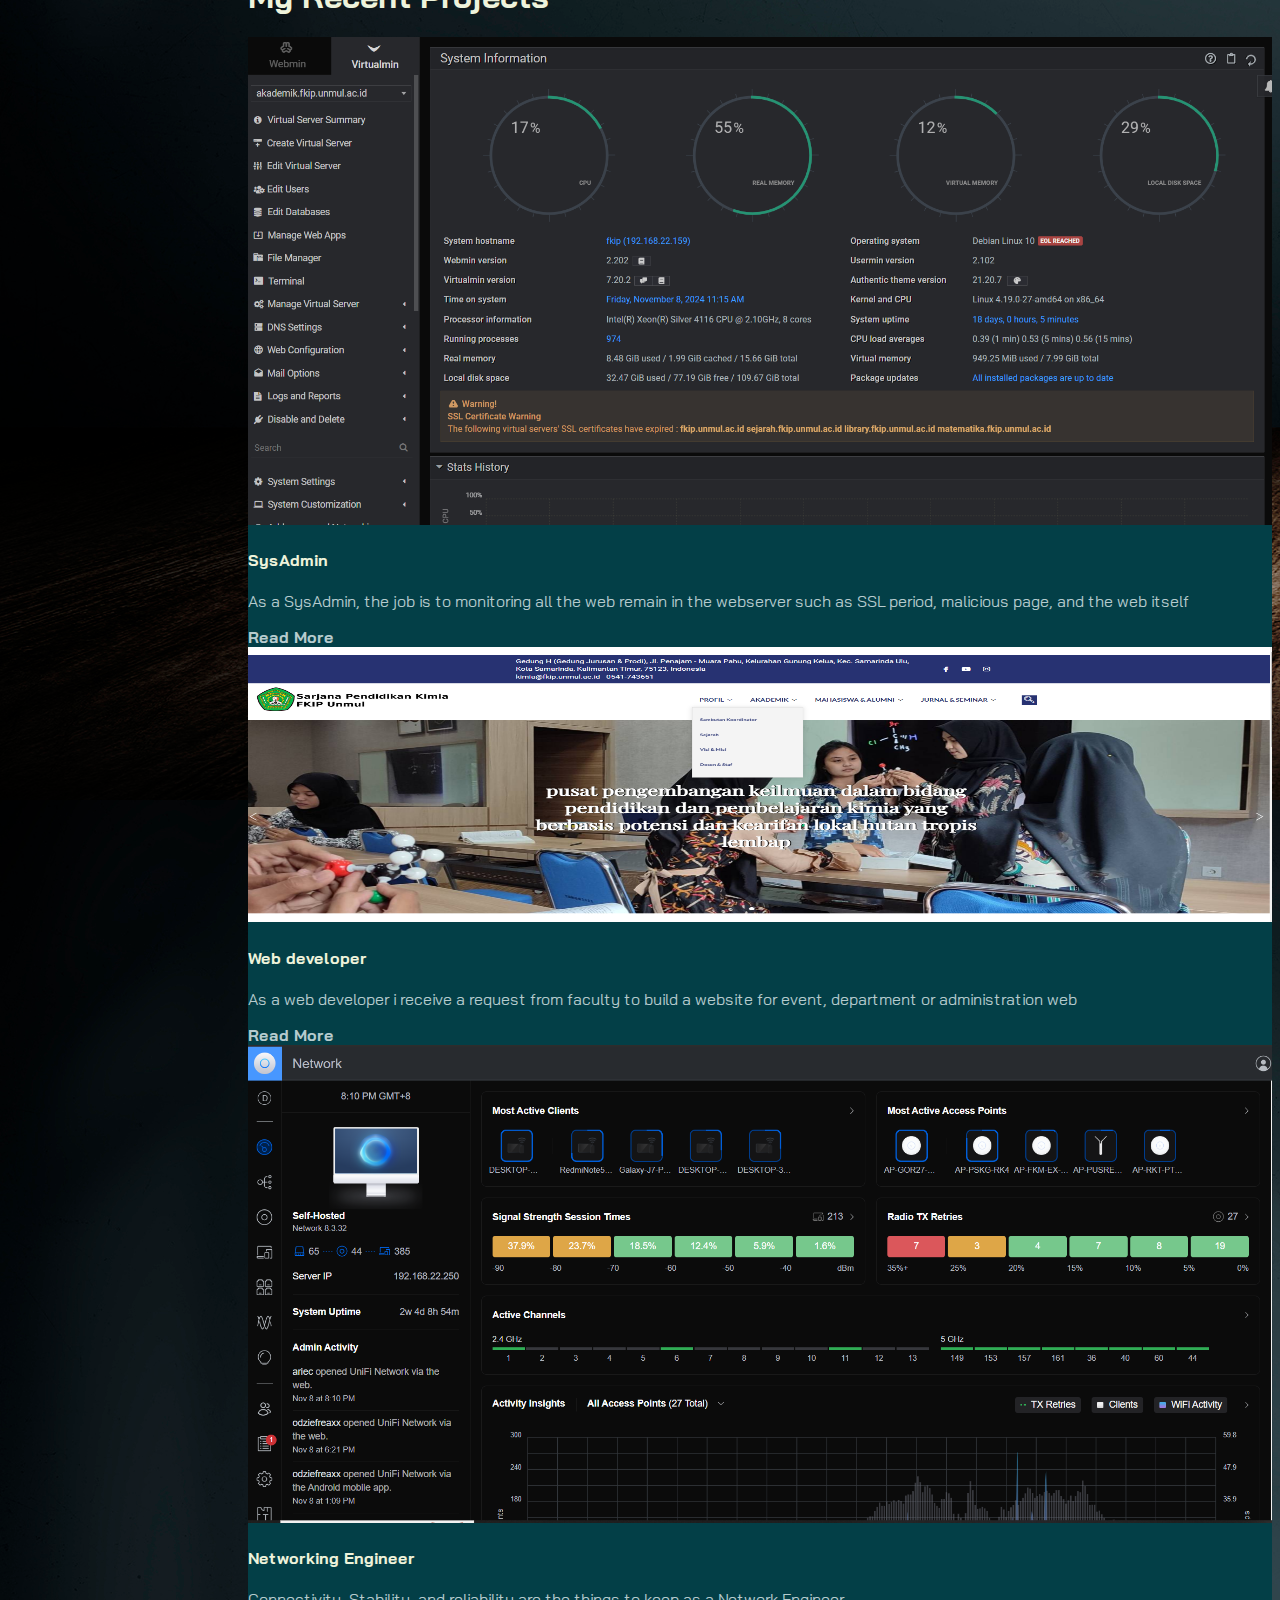
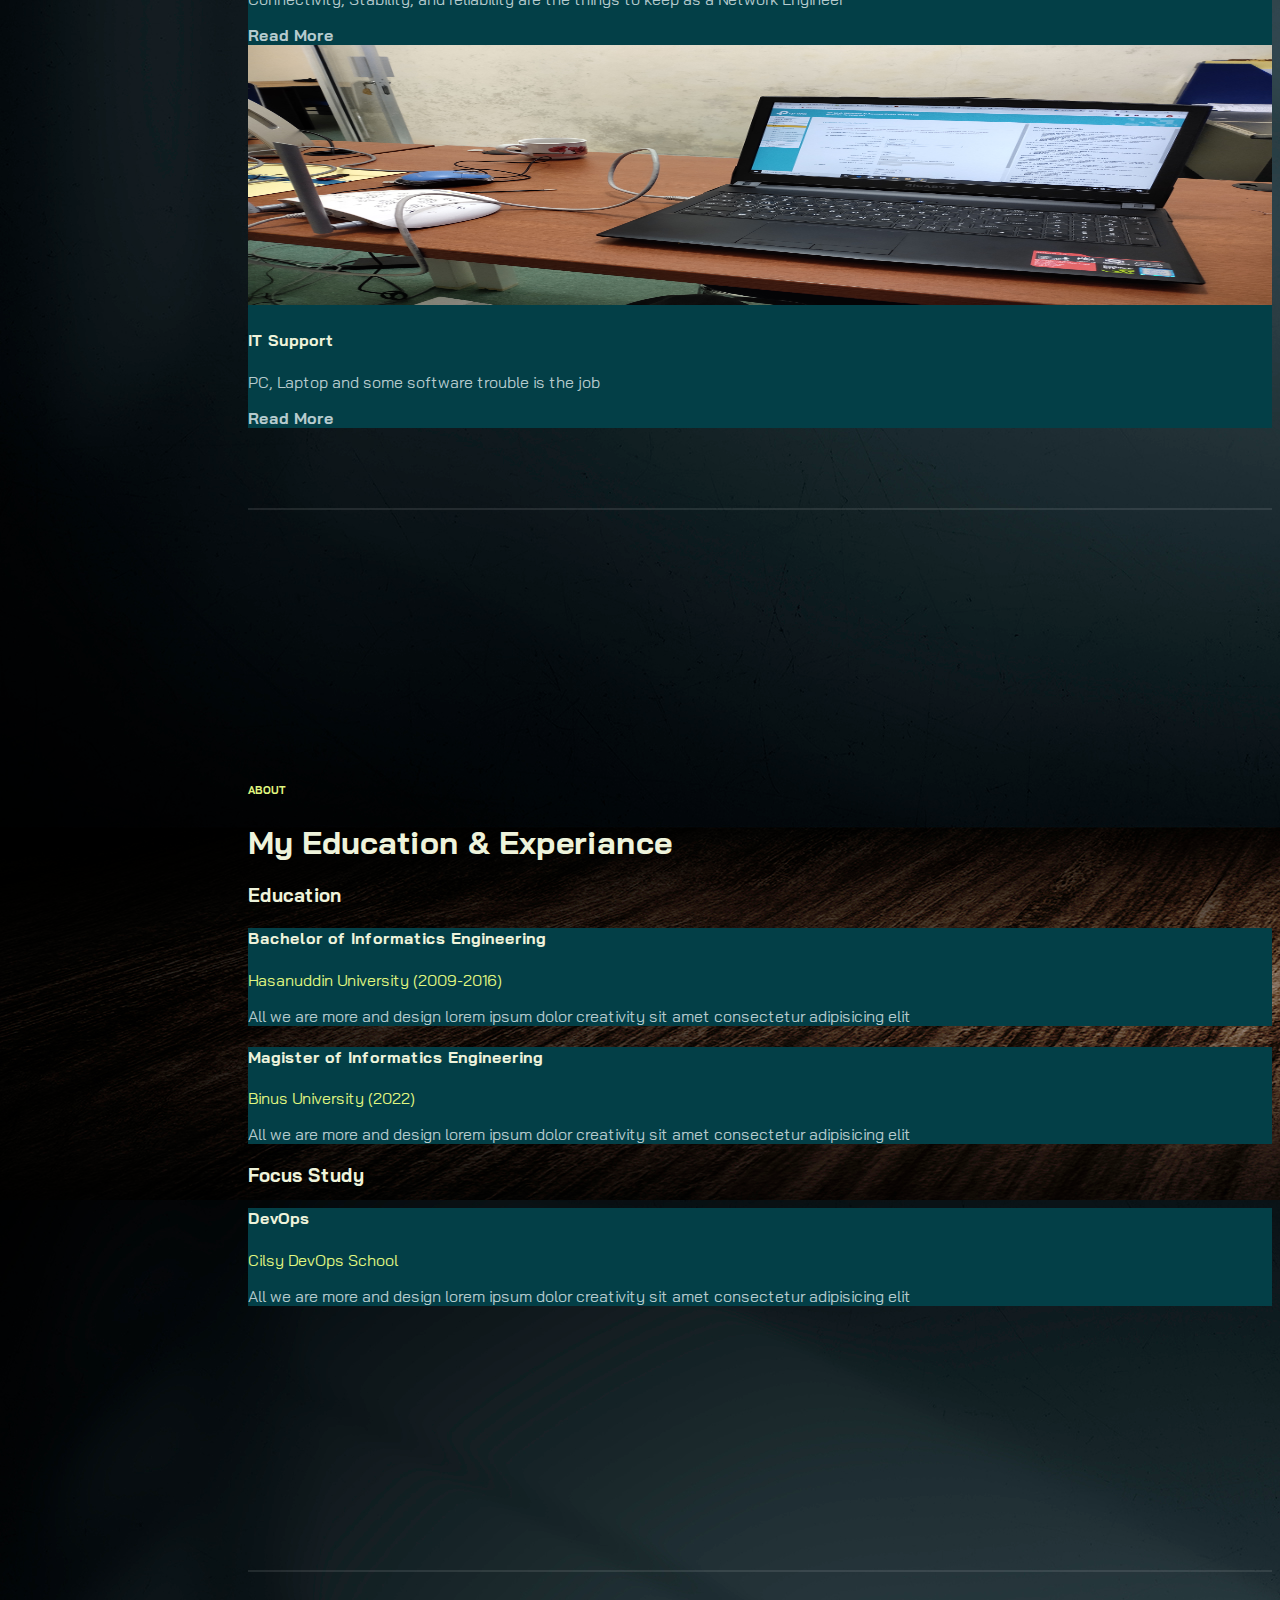
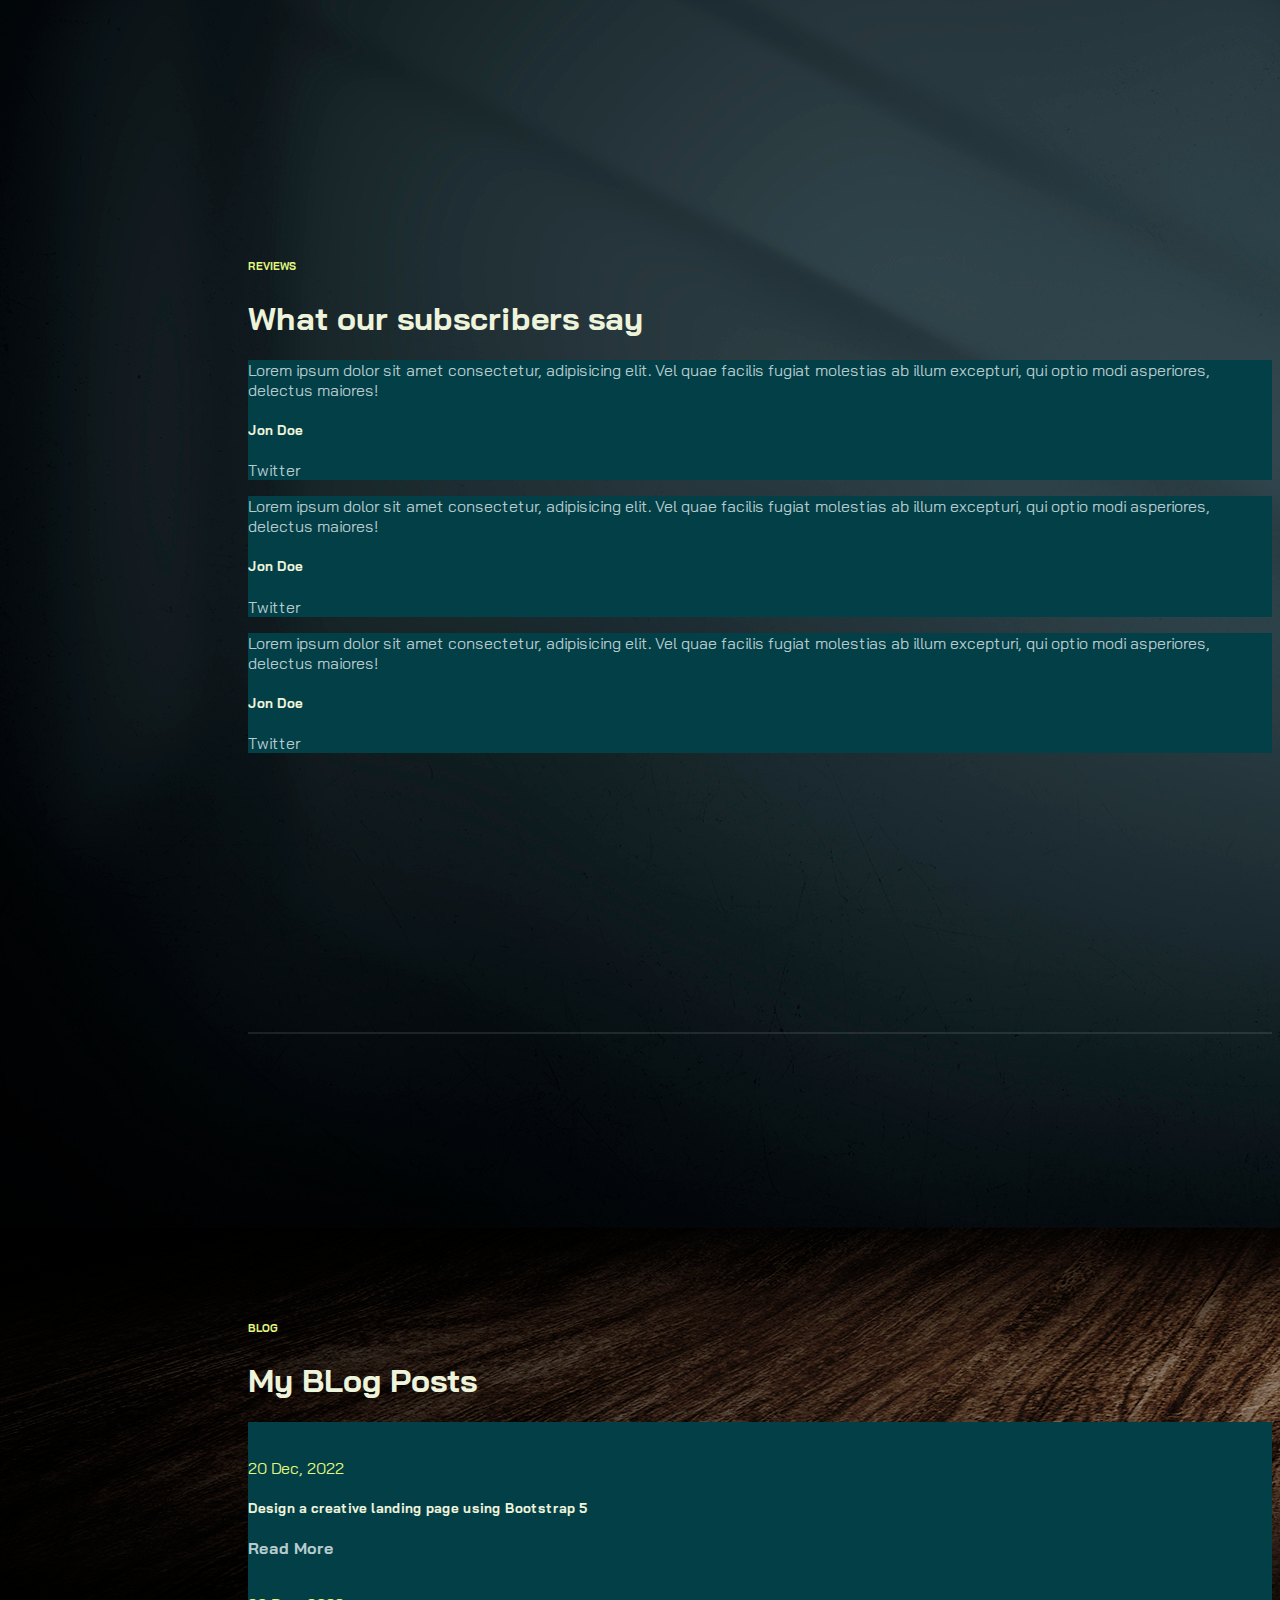
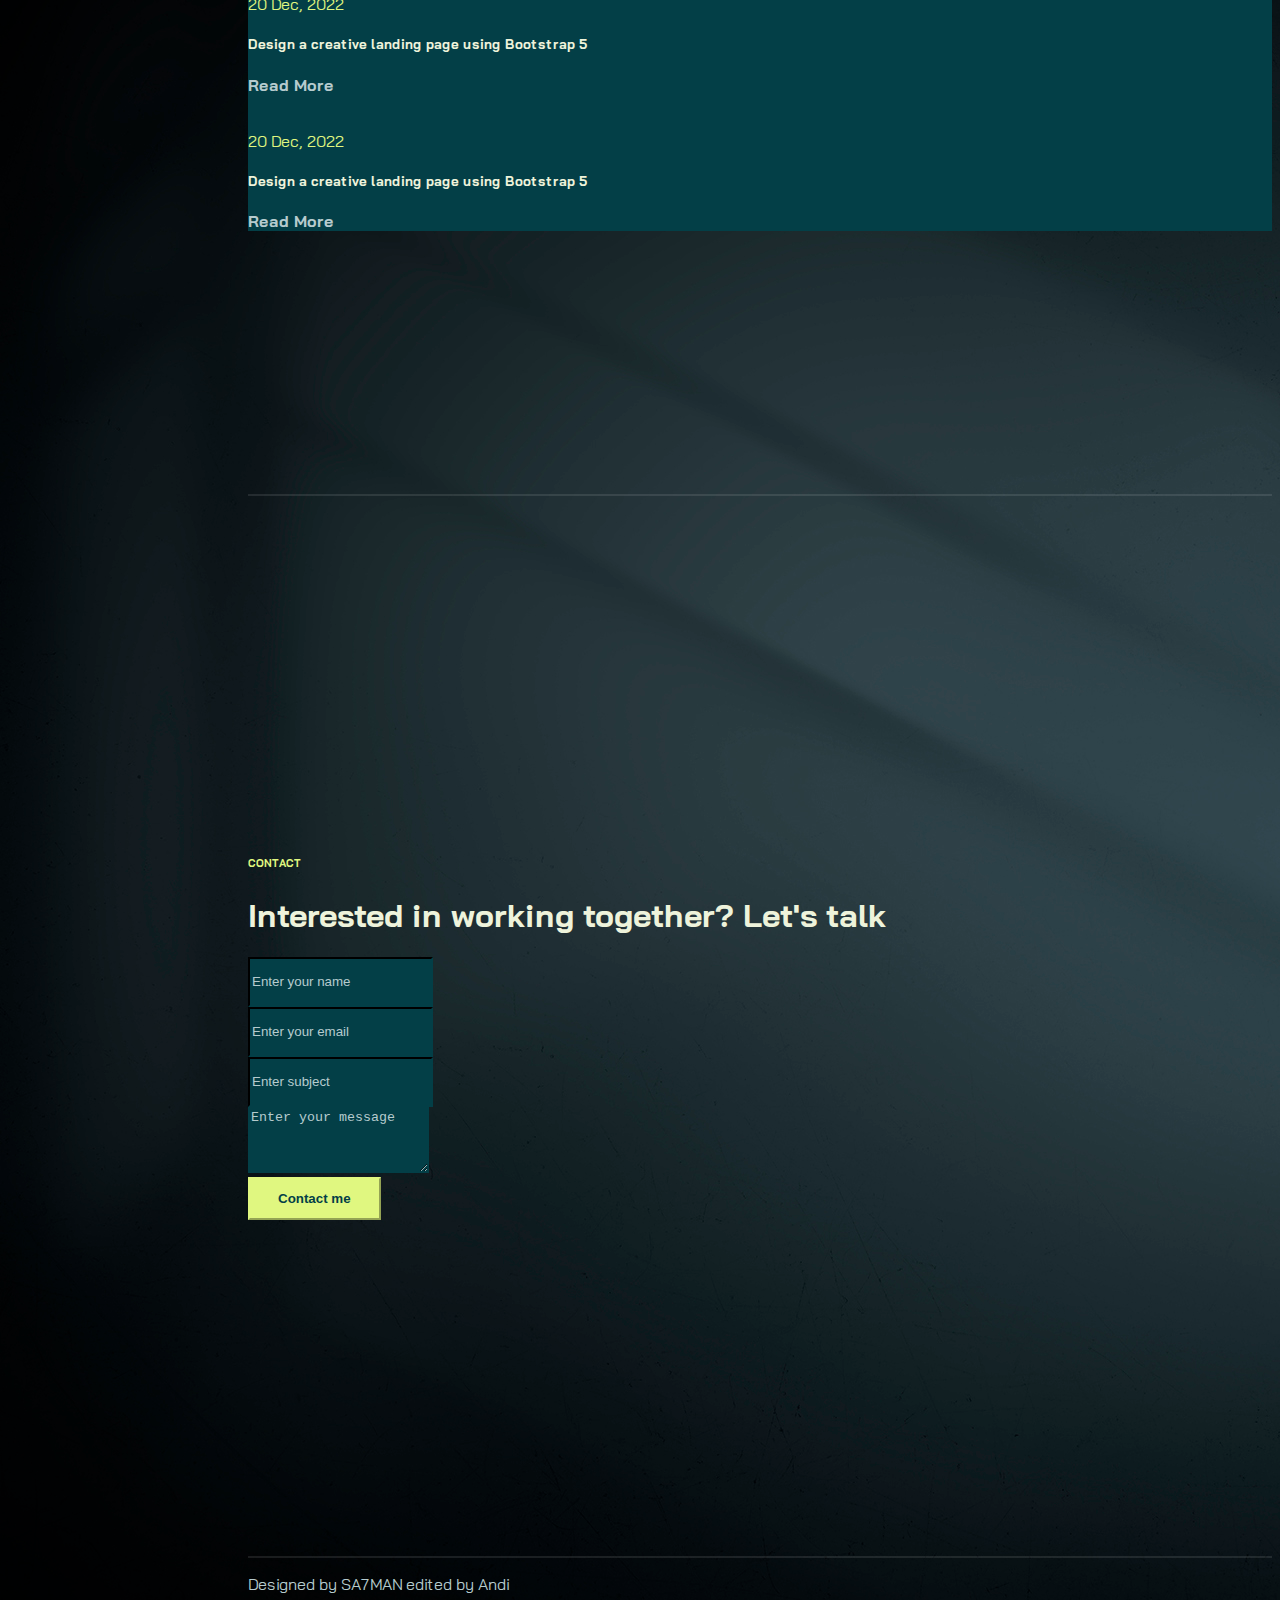
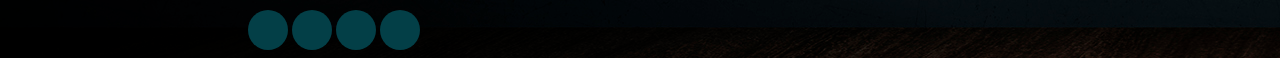
==== commit 50e77e6e: "edited" ====
--- a/index.html
+++ b/index.html
@@ -18,7 +18,6 @@
     <nav class="navbar navbar-expand-lg navbar-dark fixed-top">
         <div class="container flex-lg-column">
             <a class="navbar-brand mx-lg-auto mb-lg-4" href="#">
-                <span class="h3 fw-bold d-block d-lg-none">Jon Carter</span>
                 <img src="./assets/images/person.png" class="d-none d-lg-block rounded-circle" alt="">
             </a>
             <button class="navbar-toggler" type="button" data-bs-toggle="collapse" data-bs-target="#navbarNav"
@@ -147,7 +146,7 @@
                     <div class="col-md-6" data-aos="fade-up">
                         <div class="card-custom rounded-4 bg-base shadow-effect">
                             <div class="card-custom-image rounded-4">
-                                <img class="rounded-4" src="./assets/images/project-1.PNG" alt="" height="275">
+                                <img class="rounded-4" src="./assets/images/project-1.PNG" alt="">
                             </div>
                             <div class="card-custom-content p-4">
                                 <h4>SysAdmin</h4>
@@ -160,7 +159,7 @@
                     <div class="col-md-6" data-aos="fade-up" data-aos-delay="300">
                         <div class="card-custom rounded-4 bg-base shadow-effect">
                             <div class="card-custom-image rounded-4">
-                                <img class="rounded-4" src="./assets/images/project-2.png" alt="">
+                                <img class="rounded-4" src="./assets/images/project-2.png" alt="" height="275">
                             </div>
                             <div class="card-custom-content p-4">
                                 <h4>Web developer</h4>
@@ -186,7 +185,7 @@
                     <div class="col-md-6" data-aos="fade-up" data-aos-delay="300">
                         <div class="card-custom rounded-4 bg-base shadow-effect">
                             <div class="card-custom-image rounded-4">
-                                <img class="rounded-4" src="./assets/images/project-4.jpg" alt="" height="300">
+                                <img class="rounded-4" src="./assets/images/project-4.jpg" alt="" height="260">
                             </div>
                             <div class="card-custom-content p-4">
                                 <h4>IT Support</h4>
@@ -462,4 +461,4 @@
     <script src="./assets/js/main.js"></script>
 </body>
 
-</html>+</html>
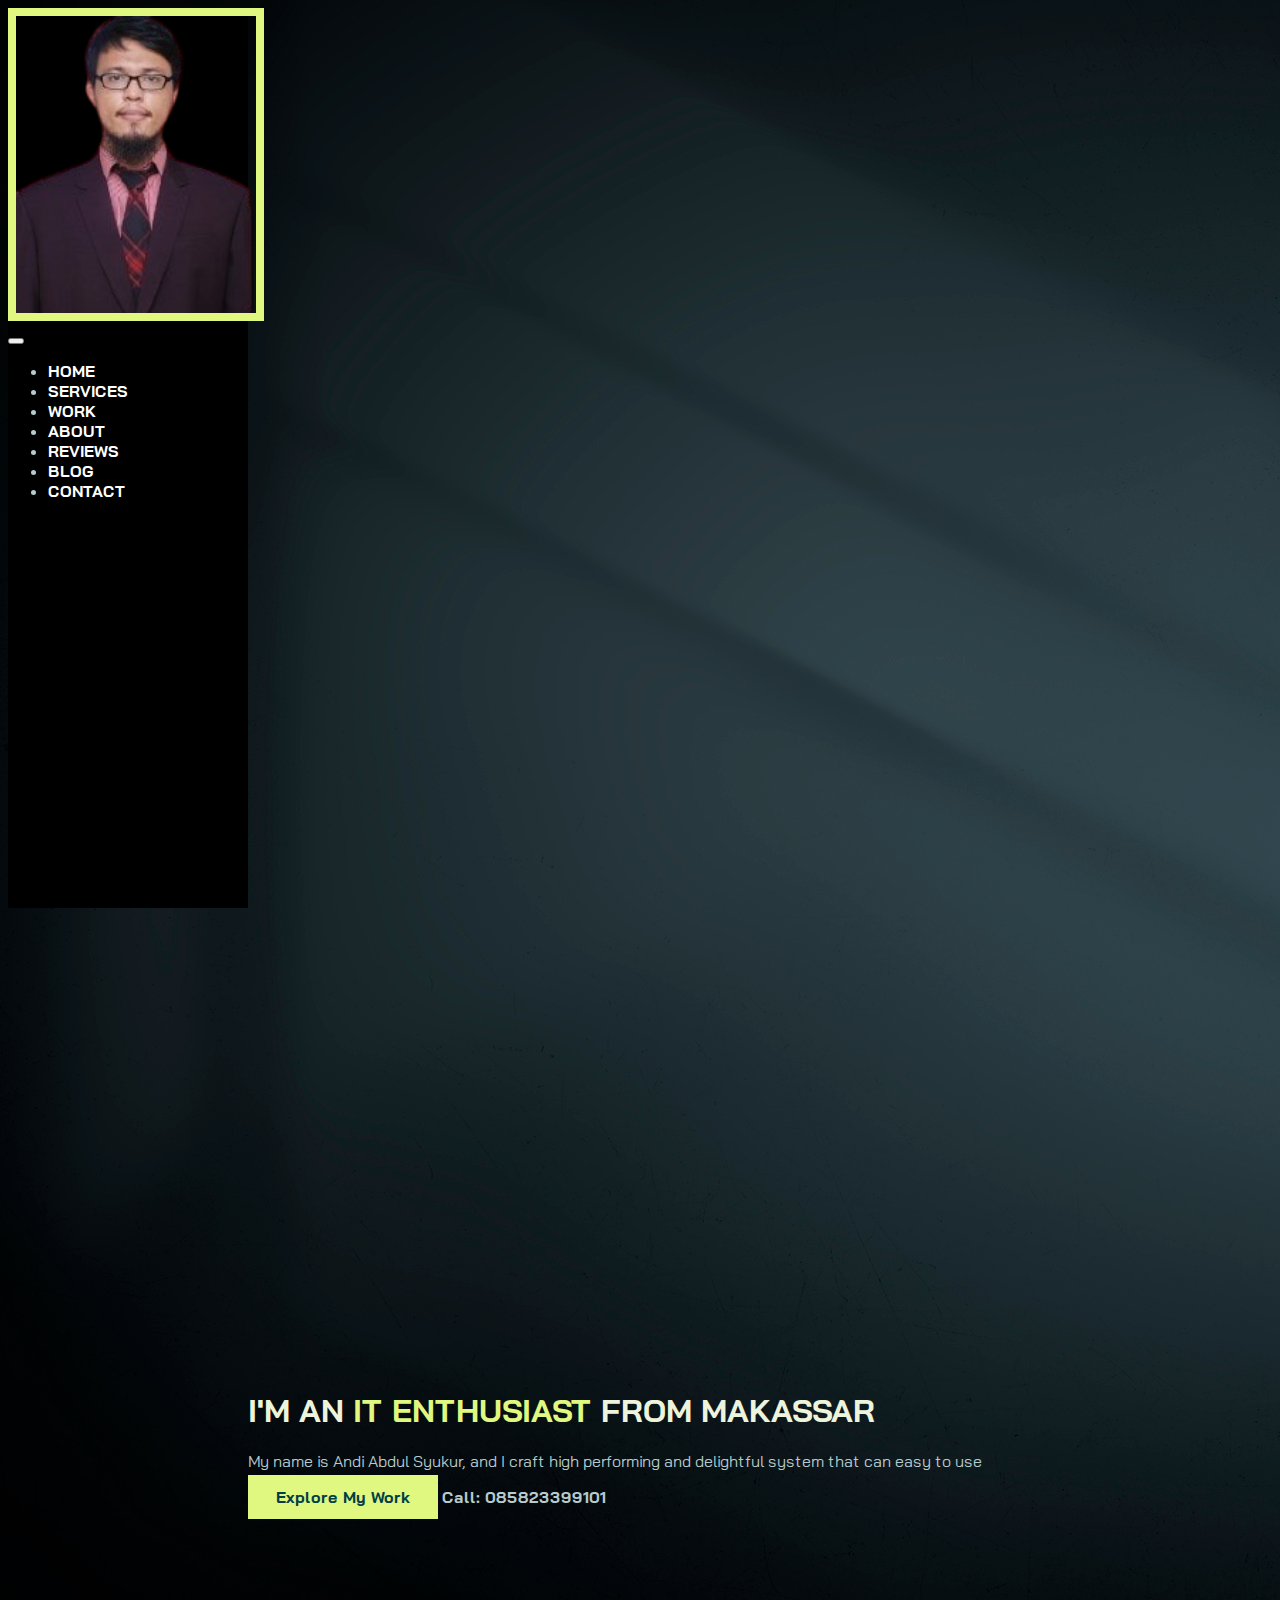
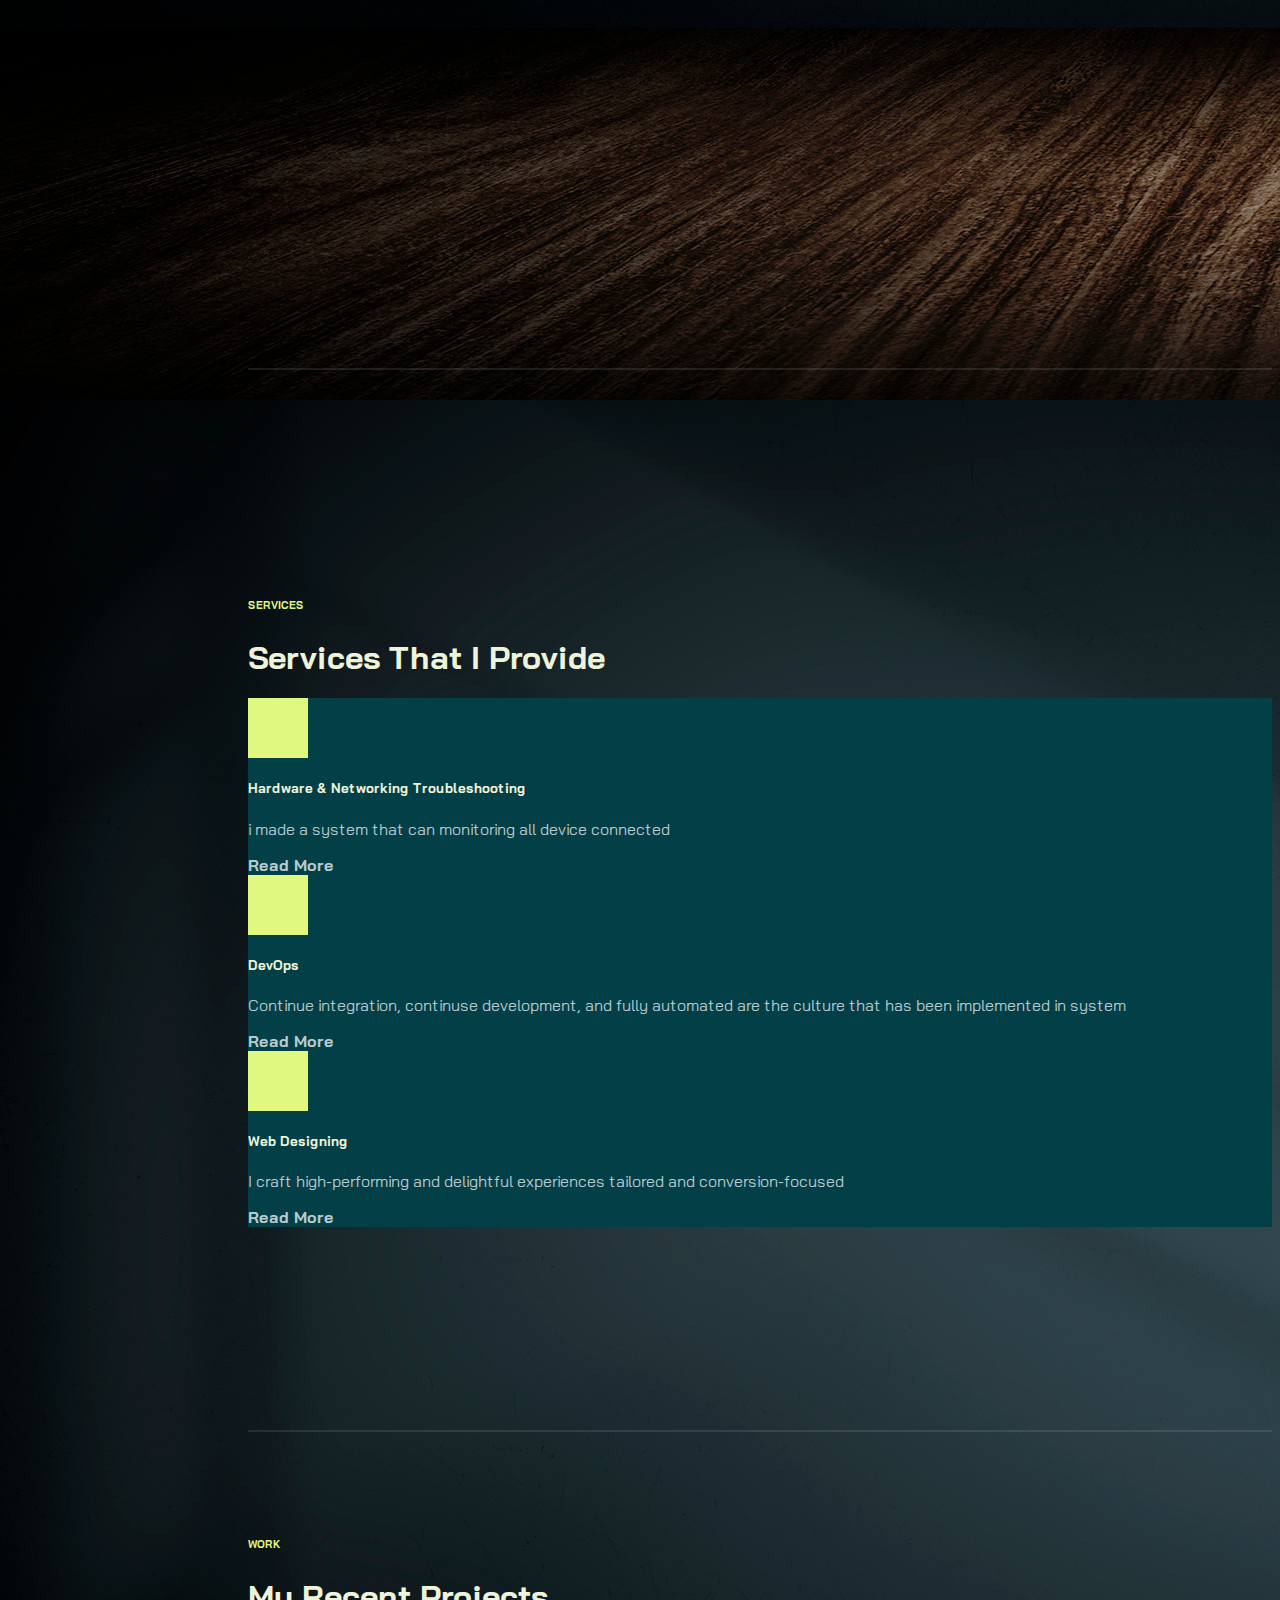
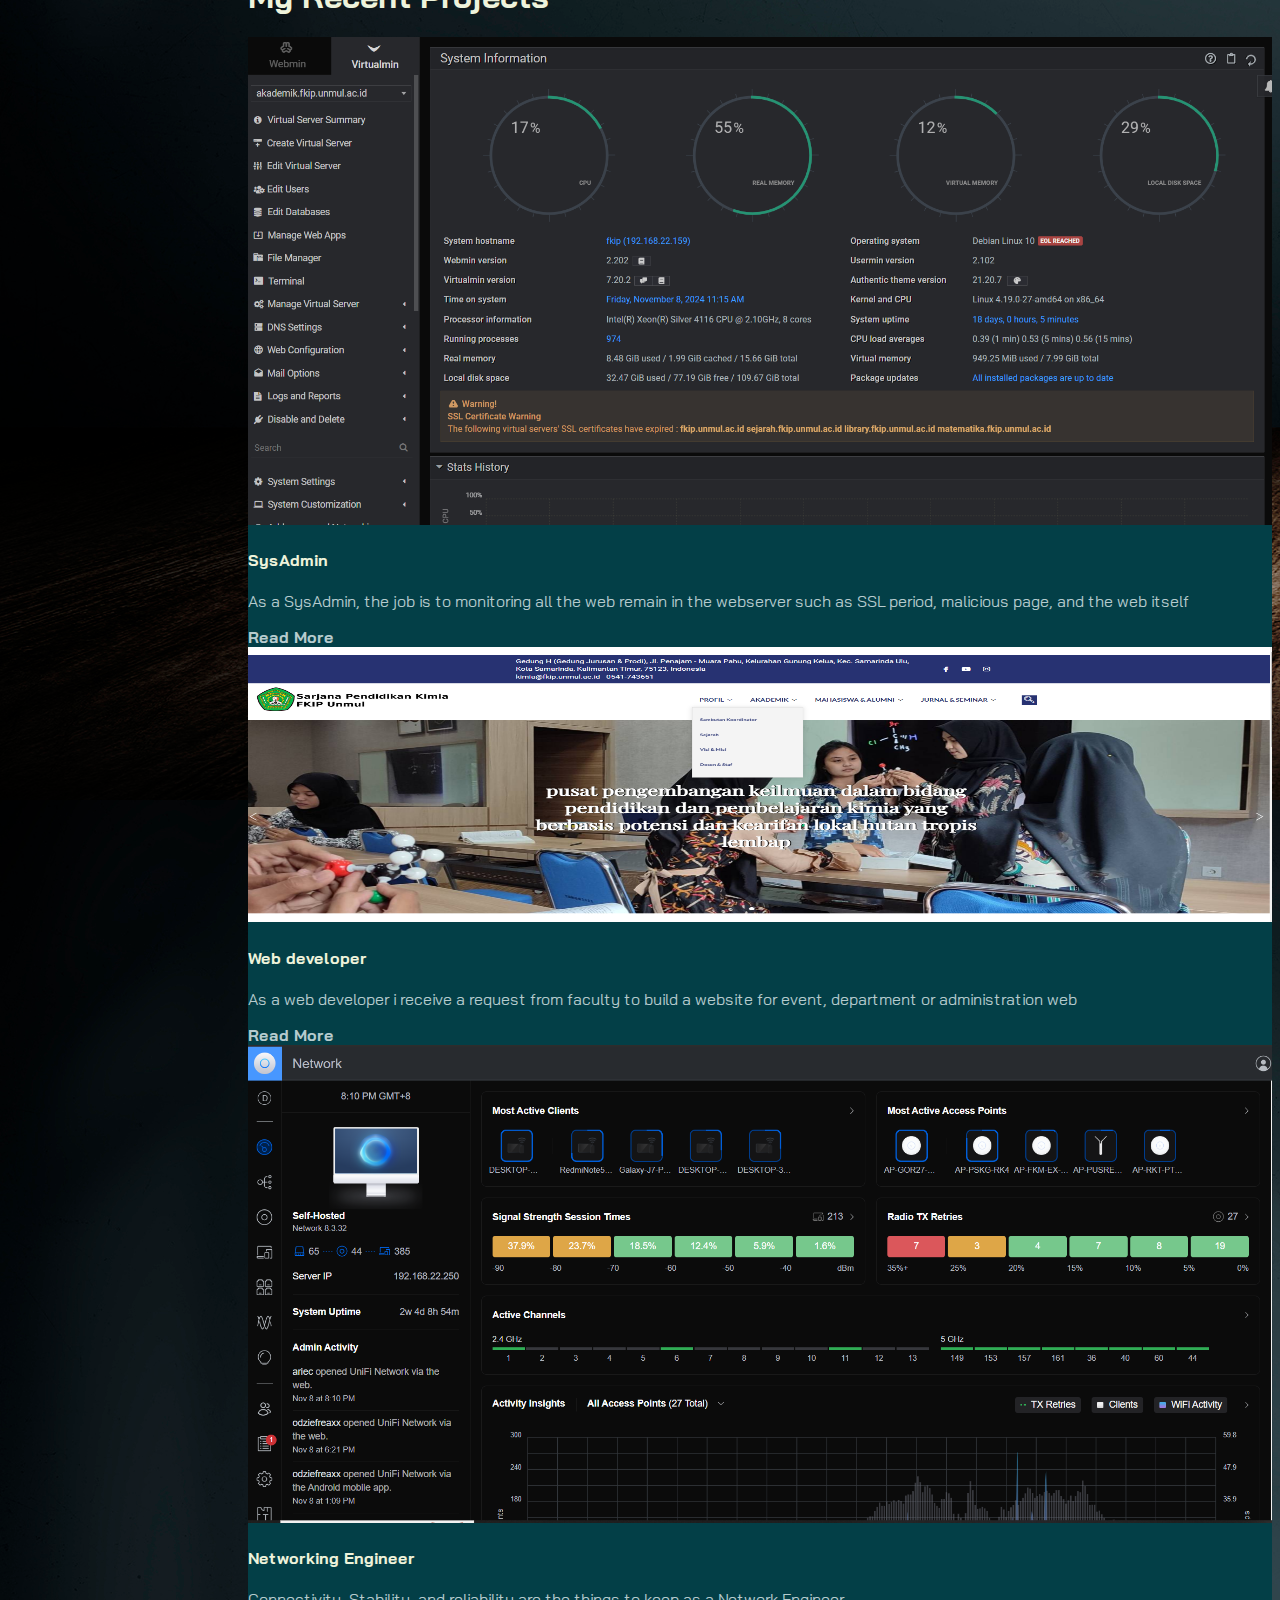
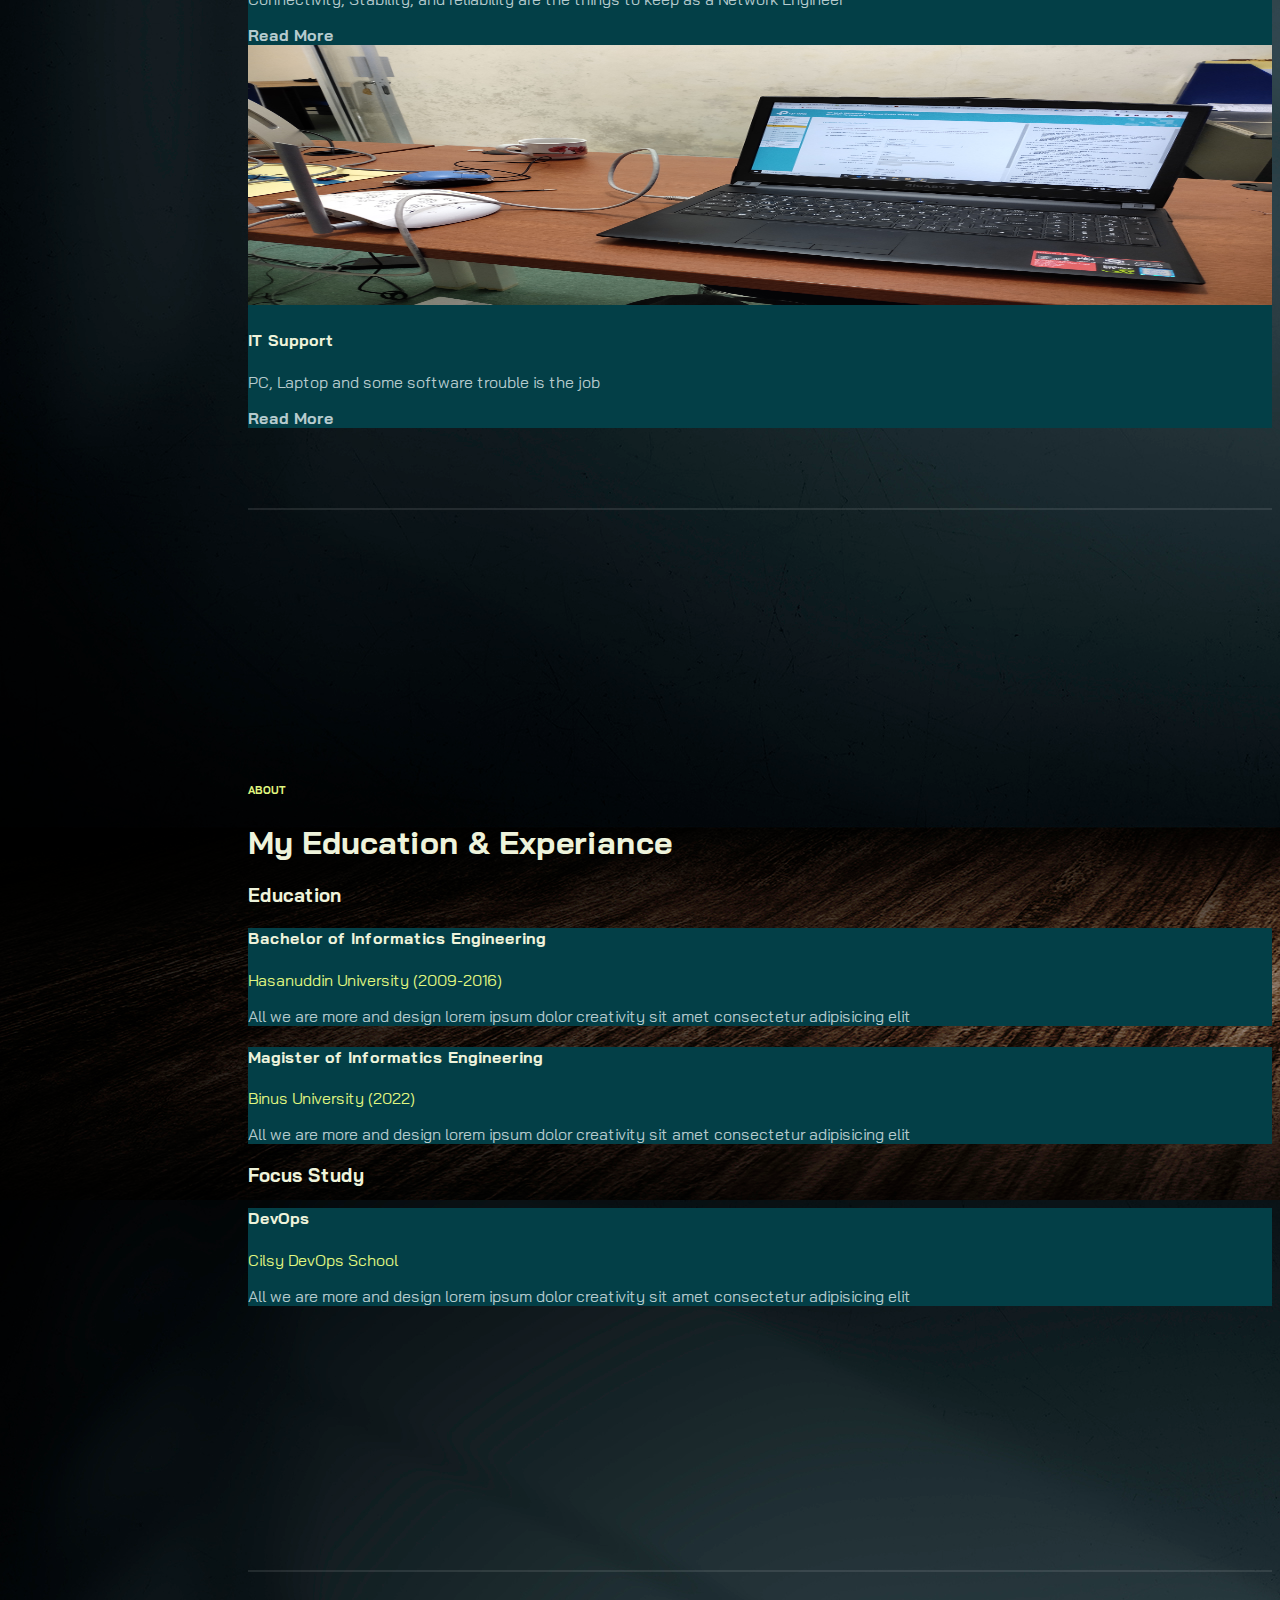
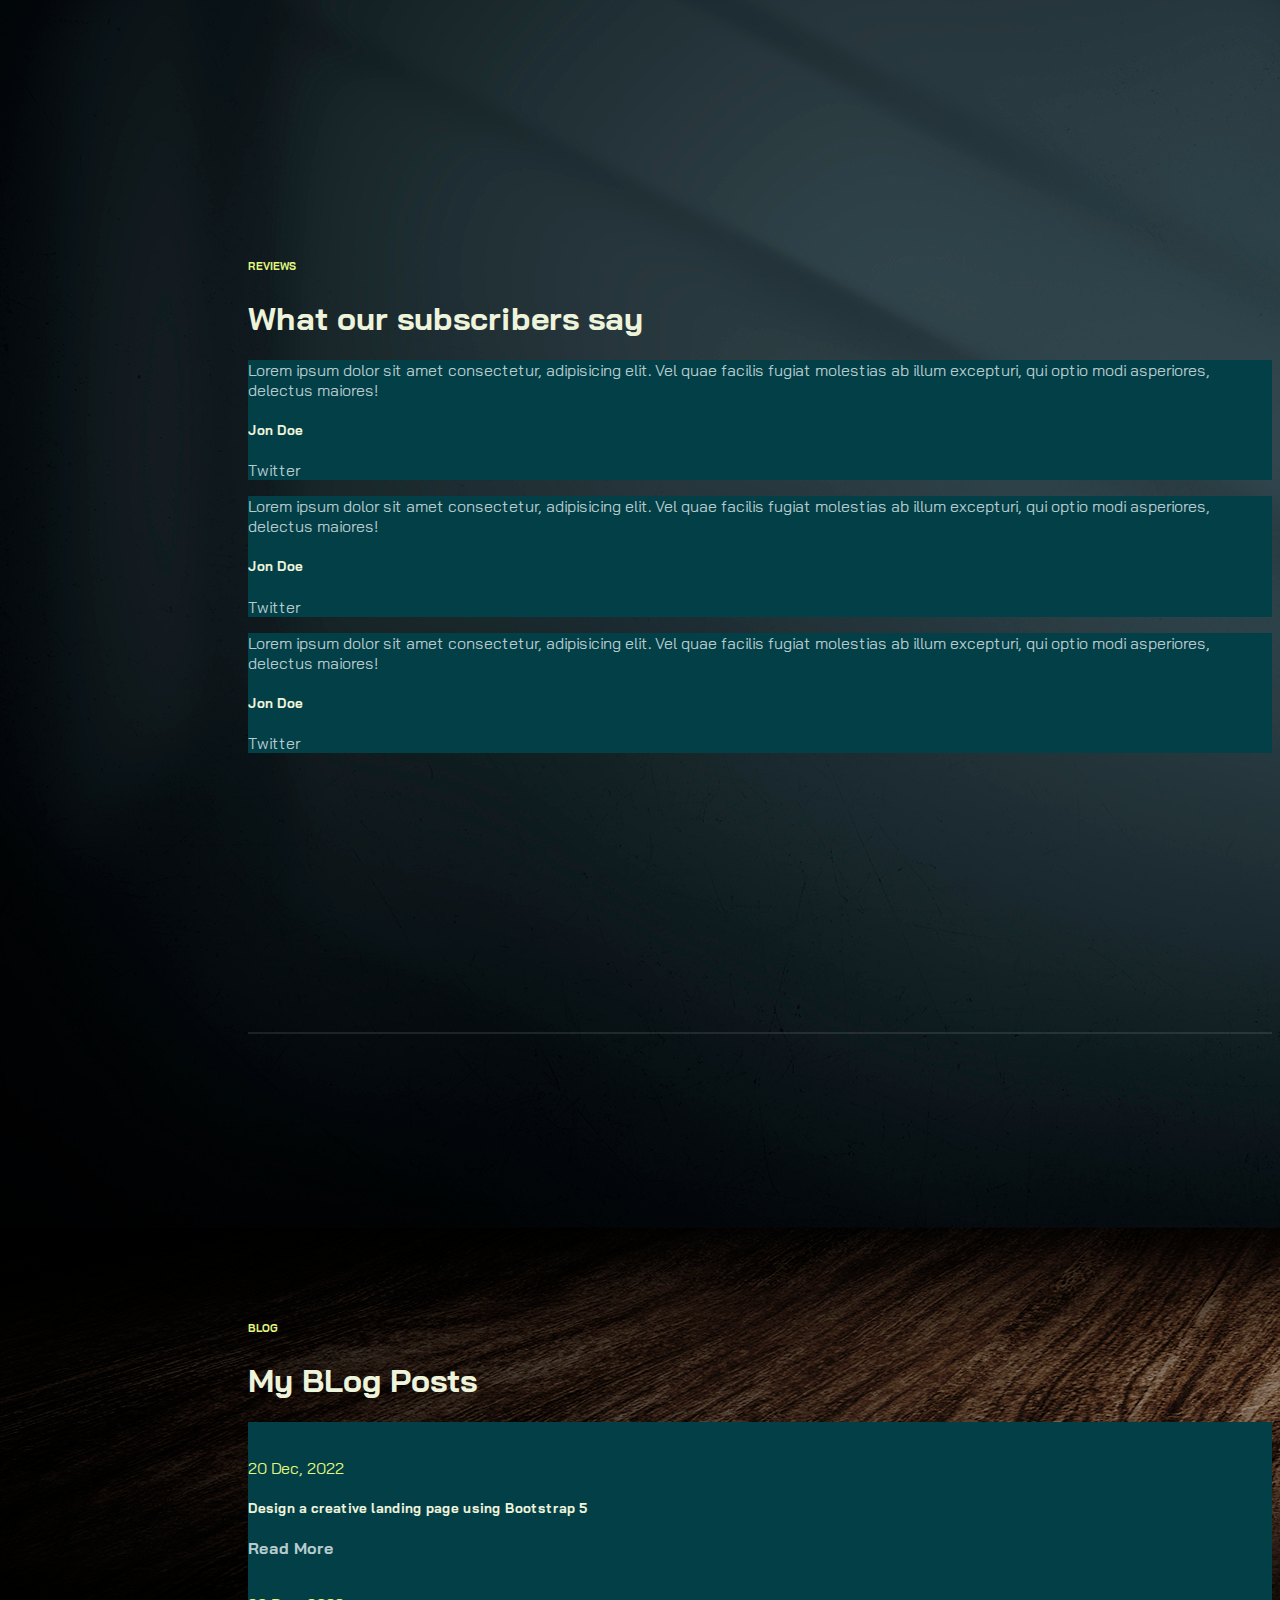
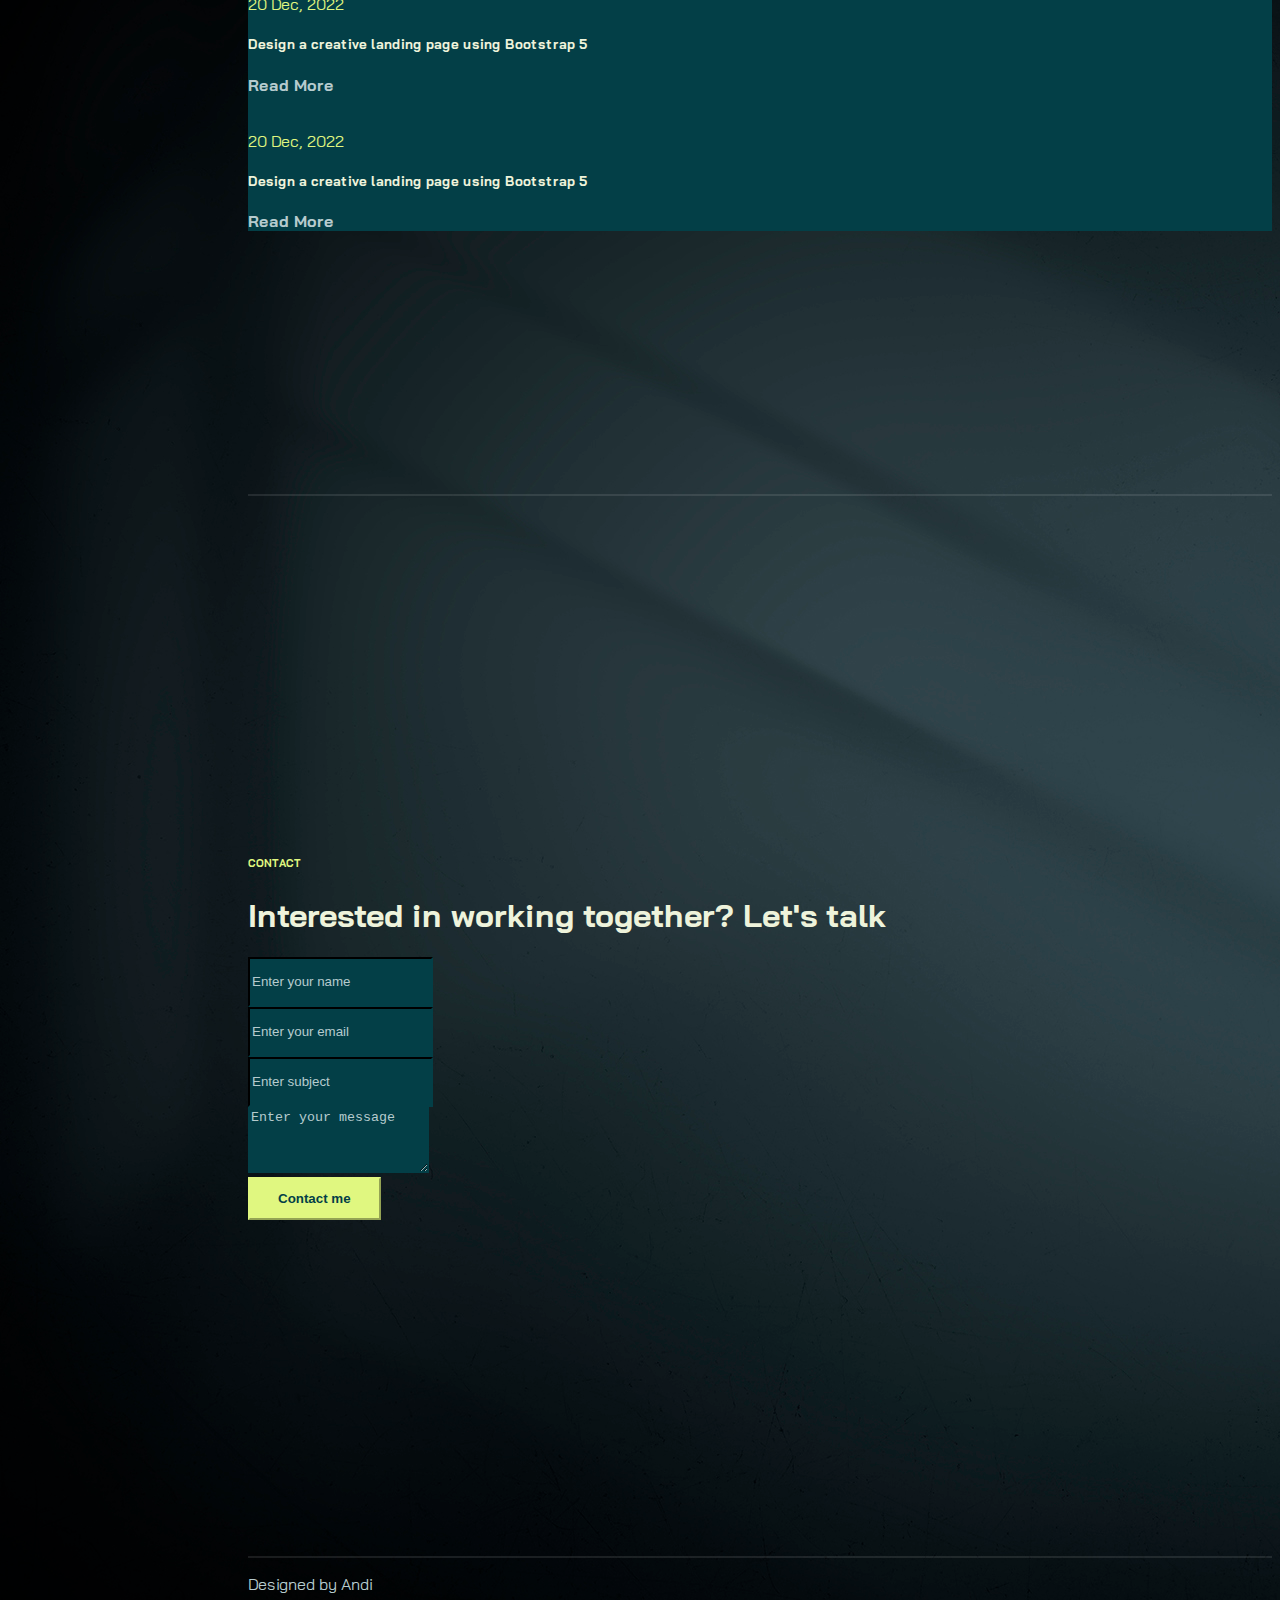
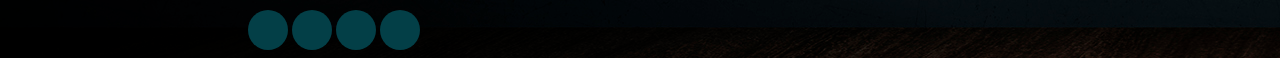
==== commit bdf042a4: "Update index.html" ====
--- a/index.html
+++ b/index.html
@@ -436,7 +436,7 @@
             <div class="container">
                 <div class="row gy-4 justify-content-between">
                     <div class="col-auto">
-                        <p class="mb-0">Designed by <a href="#" class="fw-bold">SA7MAN edited by Andi</a></p>
+                        <p class="mb-0">Designed by <a href="#" class="fw-bold"> Andi</a></p>
                     </div>
                     <div class="col-auto">
                         <div class="social-icons">
